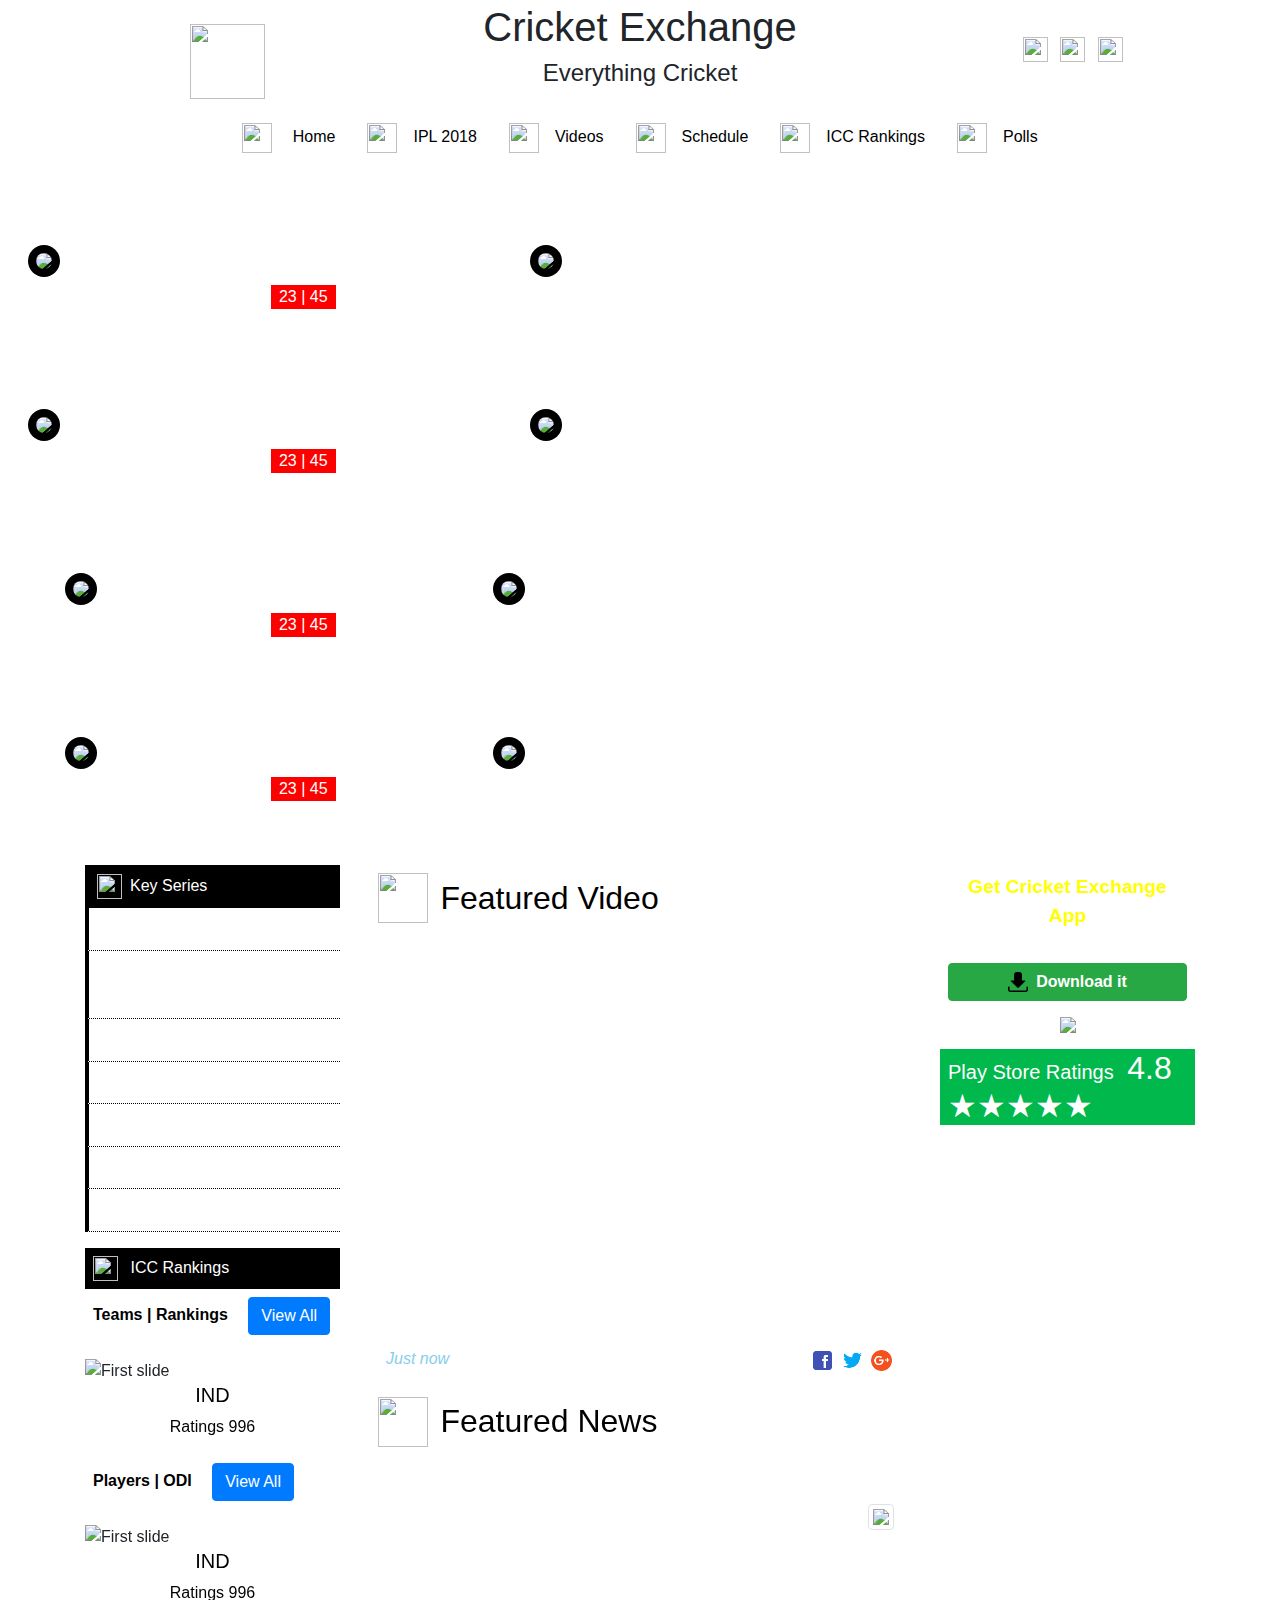
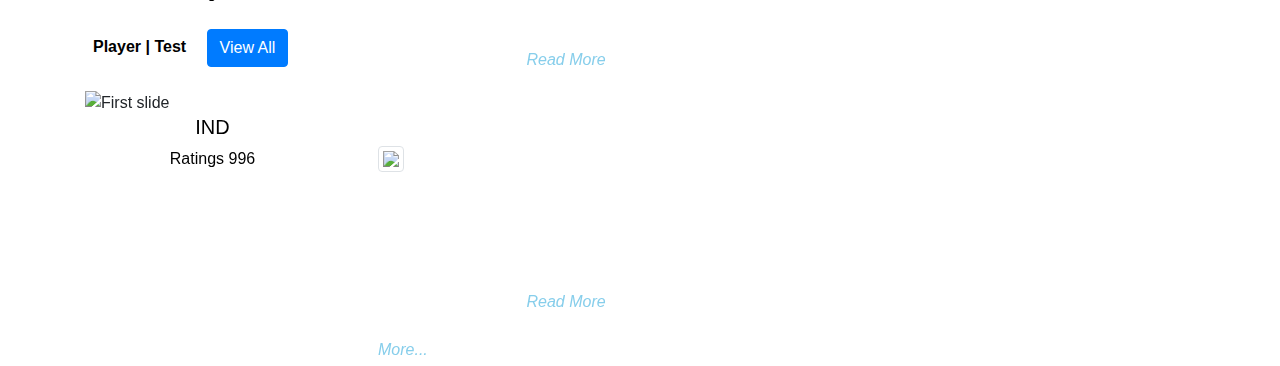
==== index.html @ 1609a1a5 "color change" ====
<!doctype html>
<html lang="en">
  <head>
    <!-- Required meta tags -->
    <meta charset="utf-8">
    <meta name="viewport" content="width=device-width, initial-scale=1, shrink-to-fit=no">

    <!-- Bootstrap CSS -->
    <link rel="stylesheet" href="https://maxcdn.bootstrapcdn.com/bootstrap/4.0.0/css/bootstrap.min.css" integrity="sha384-Gn5384xqQ1aoWXA+058RXPxPg6fy4IWvTNh0E263XmFcJlSAwiGgFAW/dAiS6JXm" crossorigin="anonymous">
        <link rel="stylesheet" type="text/css" href="slick_files/slick.css"/>
        <link rel="stylesheet" type="text/css" href="slick_files/slick-theme.css"/>
    <link rel="stylesheet" type="text/css" href="css/main.css">
    <title>Cricket Exchange-Everything Cricket</title>
            <style>
            .slick-prev:before, .slick-next:before { 
              color:  black;
              overflow: hidden;
              z-index: 100;
             }
             .slick-prev:after, .slick-next:before {
              overflow: hidden;
             }
        </style>
   <link rel="icon" type="image/png" href="images/mainlogo.png">
  </head>
  <body>
    <div class="no-gutters">
      <div class="row align-items-center justify-content-between">
        <div class="col-md text-center">
         <img src="images/mainlogo.png" width="75" height="75" class="mt-4 ml-5">
        </div> 
        <div class="col-md text-center">
        <h1>Cricket Exchange</h1>
        <h4>Everything Cricket</h4>
      </div>
      <div class="col-md text-center d-none d-lg-block">
        <img src="images/insta.png" width="25" height="25" class="mr-2">
        <img src="images/mail.png" width="25" height="25" class="mr-2">
        <img src="images/fb.png" width="25" height="25" class="mr-2">
      </div>
    </div>
      <!-- Navigation Div -->
      <div class="mt-3">
        <ul class="nav justify-content-center">
          <li class="nav-item"><a href="#" class="nav-link"><img src="images/home.png" width="30" height="30" class="mr-3"> Home</a></li>
          <li class="nav-item"><a href="#" class="nav-link"><img src="images/ipl.png" width="30" height="30" class="mr-3">IPL 2018</a></li>
          <li class="nav-item"><a href="#" class="nav-link"><img src="images/videos.png" width="30" height="30" class="mr-3">Videos</a></li>
          <li class="nav-item"><a href="#" class="nav-link"><img src="images/schedule.png" width="30" height="30" class="mr-3">Schedule</a></li>
          <li class="nav-item"><a href="#" class="nav-link"><img src="images/icc.png" width="30" height="30" class="mr-3">ICC Rankings</a></li>
          <li class="nav-item"><a href="#" class="nav-link"><img src="images/polls.png" width="30" height="30" class="mr-3">Polls</a></li>
        </ul>
    </div>
    <div class="article">
    <!-- Score Card Carousell -->
          <div class="no-gutters">
          <section class="slider-eg mt-3">
          
            <div class="pillBox slider-item mt-3">
                  <p class="matchVenue text-center p-1 mt-1">at Firoz Shah Kotla, Delhi</p>
                  <div>
                    <div class="d-flex justify-content-between align-items-center">
                    <div class="team1 d-flex align-items-center justify-content-between flex-row">
                        <figure>
                          <img src="images/home.png" class="team1flag p-2 ml-2 mr-2 rounded-circle">
                        </figure>
                        <div class="team1info">
                          <p class="team1name">IND</p>
                          <p class="team1score"><b>270/7*</b></p>
                          <p class="team1over">48 Overs</p>
                        </div>
                      </div>
                      <div>
                          <p class="live">LIVE</p>
                        <p class="versus">vs</p>
                        <p class="teamBetting">IND</p>
                        <p class="odds p-2 mt-0">
                          <span class="bettingFavor">23 | </span>
                          <span class="bettingAgainst">45 </span>
                        </p>
                      </div>
                        <div class="team2 d-flex flex-row-reverse justify-content-center align-items-center">
                            <img src="images/icc.png" class="team2flag p-2 ml-1 mb-3 mr-2 rounded-circle">
                          
                          <div class="team2info">
                            <p class="team2name">ENG</p>
                              <p class="team2score"><b>256/9</b></p>
                              <p class="team2over">50 Overs</p>
                          </div>
                        </div>
                      </div>
                  </div>
            </div>
            </article>
          
            <div class="pillBox slider-item mt-3">
                  <p class="matchVenue text-center p-1 mt-1">at Firoz Shah Kotla, Delhi</p>
                  <div>
                    <div class="d-flex justify-content-between align-items-center">
                    <div class="team1 d-flex align-items-center justify-content-between flex-row">
                        <figure>
                          <img src="images/home.png" class="team1flag p-2 ml-2 mr-2 rounded-circle">
                        </figure>
                        <div class="team1info">
                          <p class="team1name">China</p>
                          <p class="team1score"><b>270/7*</b></p>
                          <p class="team1over">48 Overs</p>
                        </div>
                      </div>
                      <div>
                          <p class="live">LIVE</p>
                        <p class="versus">vs</p>
                        <p class="teamBetting">IND</p>
                        <p class="odds p-2 ">
                          <span class="bettingFavor">23 | </span>
                          <span class="bettingAgainst">45 </span>
                        </p>
                      </div>
                        <div class="team2 d-flex flex-row-reverse justify-content-center align-items-center">
                            <img src="images/icc.png" class="team2flag p-2 ml-1 mb-3 mr-2 rounded-circle">
                          
                          <div class="team2info">
                            <p class="team2name">ENG</p>
                              <p class="team2score"><b>256/9</b></p>
                              <p class="team2over">50 Overs</p>
                          </div>
                        </div>
                      </div>
                  </div>
            </div>
          
          
            <div class="pillBox slider-item mt-3">
                  <p class="matchVenue text-center p-1 mt-1">at Firoz Shah Kotla, Delhi</p>
                  <div>
                    <div class="d-flex justify-content-around align-items-center">
                    <div class="team1 d-flex align-items-center justify-content-between flex-row">
                        <figure>
                          <img src="images/home.png" class="team1flag p-2 ml-2 mr-2 rounded-circle">
                        </figure>
                        <div class="team1info">
                          <p class="team1name">africa</p>
                          <p class="team1score"><b>270/7*</b></p>
                          <p class="team1over">48 Overs</p>
                        </div>
                      </div>
                      <div>
                          <p class="live">LIVE</p>
                        <p class="versus">vs</p>
                        <p class="teamBetting">IND</p>
                        <p class="odds p-2 mt-0">
                          <span class="bettingFavor">23 | </span>
                          <span class="bettingAgainst">45 </span>
                        </p>
                      </div>
                        <div class="team2 d-flex flex-row-reverse justify-content-center align-items-center">
                            <img src="images/icc.png" class="team2flag p-2 ml-1 mb-3 mr-2 rounded-circle">
                          
                          <div class="team2info">
                            <p class="team2name text-right">ENG</p>
                              <p class="team2score"><b>256/9</b></p>
                              <p class="team2over text-right">50 Overs</p>
                          </div>
                        </div>
                      </div>
                  </div>
            </div>
        
        
            <div class="pillBox slider-item mt-3">
                  <p class="matchVenue text-center p-1 mt-1">at Firoz Shah Kotla, Delhi</p>
                  <div>
                    <div class="d-flex justify-content-around align-items-center">
                    <div class="team1 d-flex align-items-center justify-content-between flex-row">
                        <figure>
                          <img src="images/home.png" class="team1flag p-2 ml-2 mr-2 rounded-circle">
                        </figure>
                        <div class="team1info">
                          <p class="team1name">africa</p>
                          <p class="team1score"><b>270/7*</b></p>
                          <p class="team1over">48 Overs</p>
                        </div>
                      </div>
                      <div>
                          <p class="live">LIVE</p>
                        <p class="versus">vs</p>
                        <p class="teamBetting">IND</p>
                        <p class="odds p-2 mt-0">
                          <span class="bettingFavor">23 | </span>
                          <span class="bettingAgainst">45 </span>
                        </p>
                      </div>
                        <div class="team2 d-flex flex-row-reverse justify-content-center align-items-center">
                            <img src="images/icc.png" class="team2flag p-2 ml-1 mb-3 mr-2 rounded-circle">
                          
                          <div class="team2info">
                            <p class="team2name text-right">ENG</p>
                              <p class="team2score"><b>256/9</b></p>
                              <p class="team2over text-right">50 Overs</p>
                          </div>
                        </div>
                      </div>
                  </div>
            </div>
        </section>
      </div><!--Container fluid end -->

      <div class="container mt-5">
        <div class="row">
            <div class="col-md-3">
              <div class="sideNav">
              <ul class="keySeries">
                <li class="keySeriesHeading"><img src="images/key.png" width="25" height="25" class="mr-2">Key Series</li>
                <li>IPL 2018</li>
                <li>England, Australia, New Zealand Tri series</li>
                <li>Sri Lanka's tour of Bangladesh</li>
                <li>India's tour of south Africa</li>
                <li>ICC Women's World Cup</li>
                <li>ICC champion's trophy</li>
                <li>PSL 2018</li>
              </ul>
              <ul class="iccRankings mt-3">
                <li class="iccRankingsHeading p-2">
                <img src="images/key.png" width="25" height="25" class="mr-2">
                ICC Rankings</li>
              <p class="iccRankingsTeam font-weight-bold  p-2">Teams | Rankings <button type="button" class="btn btn-primary ml-3" >View All</button></p>
                  
                </ul>
              <div id="teamRankings" class="carousel slide" data-ride="carousel">
                  <div class="carousel-inner">
                    <div class="carousel-item active">
                     
                      <img class="d-block w-100" src="images/mainlogo.png" alt="First slide">
                      
                      <div class="rankingInfo  text-center">
                      <h5> IND </h5>
                      <p>Ratings 996</p>
                      </div>
                      </div>
                  <div class="carousel-item">
                    
                      <img class="d-block w-100" src="images/mainlogo.png" alt="Second slide">
                      
                      <div class="rankingInfo text-center">
                      <h5> IND </h5>
                      <p>Ratings 996</p>
                      </div>
                  </div>
                  <div class="carousel-item">
                   
                      <img class="d-block w-100" src="images/mainlogo.png" alt="Third slide">
                     
                      <div class="rankingInfo text-center">
                      <h5> IND </h5>
                      <p>Ratings 996</p>
                      </div>
                 </div>
              </div>
        <a class="carousel-control-prev" href="#teamRankings" role="button" data-slide="prev">
    <span class="carousel-control-prev-icon" aria-hidden="true"></span>
    <span class="sr-only">Previous</span>
  </a>
  <a class="carousel-control-next" href="#teamRankings" role="button" data-slide="next">
    <span class="carousel-control-next-icon" aria-hidden="true"></span>
    <span class="sr-only">Next</span>
  </a>
</div>
              
              <p class="iccRankingsTeam font-weight-bold  p-2">Players | ODI <button type="button" class="btn btn-primary ml-3" >View All</button></p>
                  
                </ul>
              <div id="playerRankings" class="carousel slide" data-ride="carousel">
                  <div class="carousel-inner">
                    <div class="carousel-item active">
                      
                      <img class="d-block w-100" src="images/mainlogo.png" alt="First slide">
                      
                      <div class="rankingInfo  text-center">
                      <h5> IND </h5>
                      <p>Ratings 996</p>
                      </div>
                      </div>
                  <div class="carousel-item">
                   
                      <img class="d-block w-100" src="images/mainlogo.png" alt="Second slide">
                    
                      <div class="rankingInfo text-center">
                      <h5> IND </h5>
                      <p>Ratings 996</p>
                      </div>
                  </div>
                  <div class="carousel-item">
                  
                      <img class="d-block w-100" src="images/mainlogo.png" alt="Third slide">
                     
                      <div class="rankingInfo text-center">
                      <h5> IND </h5>
                      <p>Ratings 996</p>
                      </div>
                 </div>
              </div>
        <a class="carousel-control-prev" href="#playerRankings" role="button" data-slide="prev">
    <span class="carousel-control-prev-icon" aria-hidden="true"></span>
    <span class="sr-only">Previous</span>
  </a>
  <a class="carousel-control-next" href="#playerRankings" role="button" data-slide="next">
    <span class="carousel-control-next-icon" aria-hidden="true"></span>
    <span class="sr-only">Next</span>
  </a>
</div>

              <p class="iccRankingsTeam font-weight-bold  p-2">Player | Test <button type="button" class="btn btn-primary ml-3" >View All</button></p>
              <div id="testPlayerRankings" class="carousel slide" data-ride="carousel">
                  <div class="carousel-inner">
                    <div class="carousel-item active">
                     
                      <img class="d-block w-100" src="images/mainlogo.png" alt="First slide">
                      
                      <div class="rankingInfo  text-center">
                      <h5> IND </h5>
                      <p>Ratings 996</p>
                      </div>
                      </div>
                  <div class="carousel-item">
                    
                      <img class="d-block w-100" src="images/facebook.png" alt="Second slide">
                     
                      <div class="rankingInfo text-center">
                      <h5> IND </h5>
                      <p>Ratings 996</p>
                      </div>
                  </div>
                  <div class="carousel-item">
                    
                      <img class="d-block w-100" src="images/mainlogo.png" alt="Third slide">
                   
                      <div class="rankingInfo text-center">
                      <h5> IND </h5>
                      <p>Ratings 996</p>
                      </div>
                 </div>
              </div>
        <a class="carousel-control-prev" href="#testPlayerRankings" role="button" data-slide="prev">
    <span class="carousel-control-prev-icon" aria-hidden="true"></span>
    <span class="sr-only">Previous</span>
  </a>
  <a class="carousel-control-next" href="#testPlayerRankings" role="button" data-slide="next">
    <span class="carousel-control-next-icon" aria-hidden="true"></span>
    <span class="sr-only">Next</span>
  </a>
</div>
</div>
            </div><!-- First Column End -->
            <div class="col-md-6 mainSection">
                <div class="featuredVideo">
                  <div class="featuredVideoHeading p-2">
              <img src="images/videos.png" width="50" height="50" />
              <h2 class="align-middle ml-2">Featured Video</h2>
            </div>
            <div class="featuredVideoArticle p-3">
              <h3>Dhoni Last Over Knocking Innings</h3>
              <p>this is one line will describe the description</p>
              <div class="videoWrapper">
              <iframe width="560" height="315" src="https://www.youtube.com/embed/ccNQL-ObZso" frameborder="0" allow="autoplay; encrypted-media" allowfullscreen></iframe>
            </div>
            <div class="featuredVideoFooter mt-2 clearfix">
              
                <i class="blue">Just now</i>
                
                <span class="float-right">
                  <i>SHARE</i>
                  <img src="images/facebook.png" width="25" height="25">
                  <img src="images/twitter.png" width="25" height="25">
                  <img src="images/googleplus.png" width="25" height="25">
                </span>
            </div>
            </div>
              <div> <!-- News Heading Begin -->
                 <div class="featuredVideoHeading p-2">
                  <img src="images/videos.png" width="50" height="50" />
                  <h2 class="align-middle ml-2">Featured News</h2>
                </div>
                <div class="clearfix p-2">
                  <h3>This is the most important news</h3>
                  <img src="images/mainlogo.png" class="float-right img-fluid img-thumbnail mr-2">
                  <p class="gray">Lorem ipsum dolor sit amet, consectetur adipisicing elit, sed do eiusmod
                  tempor incididunt ut labore et dolore magna aliqua. Ut enim ad minim veniam,
                  quis nostrud exercitation ullamco laboris nisi ut aliquip ex ea commodo
                  consequat. Duis aute irure dolor in reprehenderit in voluptate velit esse
                  cillum dolore eu fugiat nulla pariatur. Excepteur sint occaecat cupidatat non
                  proident, sunt in culpa qui officia deserunt mollit anim id est laborum. <i class="blue">Read More</i></p>
                </div>
                <div class="clearfix p-2">
                  <h3>This is just important news</h3>
                  <img src="images/mainlogo.png" class="float-left img-fluid img-thumbnail mr-2">
                  <p class="gray">Lorem ipsum dolor sit amet, consectetur adipisicing elit, sed do eiusmod
                  tempor incididunt ut labore et dolore magna aliqua. Ut enim ad minim veniam,
                  quis nostrud exercitation ullamco laboris nisi ut aliquip ex ea commodo
                  consequat. Duis aute irure dolor in reprehenderit in voluptate velit esse
                  cillum dolore eu fugiat nulla pariatur. Excepteur sint occaecat cupidatat non
                  proident, sunt in culpa qui officia deserunt mollit anim id est laborum. <i class="blue">Read More</i></p>
                </div>
                <i class="blue p-2">More...</i>
              </div> <!-- News Heading End -->
          </div>
            </div><!-- Middle Column end -->
            <div class="col-md-3">
              <div class="downloadBanner">
              <p class="text-center pt-2 pb-3 pl-3 pr-3">Get Cricket Exchange App</p>
              <div class="pl-2 pr-2">
              <button type="button" class="btn btn-success font-weight-bold"><img src="images/download.png" class="mr-2" width="20" height="20">Download it</button>
              </div>
              <div class="text-center"> 
              <img src="images/mobile.png" class="img-fluid pt-3 pb-3 pl-2 pr-2  downloadBannerImage">
              </div>
              <div class="downloadBannerFooter">
              <h5 class="text-left pl-2">Play Store Ratings <span class="bigText pl-2">4.8 &#9733;&#9733;&#9733;&#9733;&#9733;</h5>
              <!-- <div class="text-right">
              <p class="downloadBannerRating text-center pb-1 pl-1 pr-1"> 4.8 <br> &#9733;&#9733;&#9733;&#9733;&#9733; </p>
            </div> -->
             </div>
              </div>
            </div>
        </div> <!-- row Div -->




      </div><!-- Container Div -->
    </div><!-- Article Div -->
    <!-- Optional JavaScript -->
 
    <!-- jQuery first, then Popper.js, then Bootstrap JS -->
    <script src="https://code.jquery.com/jquery-3.2.1.slim.min.js" integrity="sha384-KJ3o2DKtIkvYIK3UENzmM7KCkRr/rE9/Qpg6aAZGJwFDMVNA/GpGFF93hXpG5KkN" crossorigin="anonymous"></script>
    <script src="https://cdnjs.cloudflare.com/ajax/libs/popper.js/1.12.9/umd/popper.min.js" integrity="sha384-ApNbgh9B+Y1QKtv3Rn7W3mgPxhU9K/ScQsAP7hUibX39j7fakFPskvXusvfa0b4Q" crossorigin="anonymous"></script>
    <script src="https://maxcdn.bootstrapcdn.com/bootstrap/4.0.0/js/bootstrap.min.js" integrity="sha384-JZR6Spejh4U02d8jOt6vLEHfe/JQGiRRSQQxSfFWpi1MquVdAyjUar5+76PVCmYl" crossorigin="anonymous"></script>
    <script type="text/javascript" src="slick_files/slick.min.js"></script>
    <script>
          $(document).ready(function(){
            $('.slider-eg').slick({
              infinite: true,
              slidesToShow: 3,
              slidesToScroll: 1,
              accessiblity:true,
              adaptiveHeight:true,
              cssEase: 'ease',
              dots:true,
              swipeToSlide:true,
              centerMode: true,
              variableWidth: true,
              mobileFirst:true
              
    
            });
          });
    </script>
  </body>
</html>
---- css/main.css ----
html {
  font-size: 1rem;
}

@include media-breakpoint-up(sm) {
  html {
    font-size: 1.2rem;
  }
}

@include media-breakpoint-up(md) {
  html {
    font-size: 1.4rem;
  }
}

@include media-breakpoint-up(lg) {
  html {
    font-size: 1.6rem;
  }
}
body {
overflow-x: hidden;
}
.article {
	background-image: url(../images/bg.png);
	background-repeat: repeat;
	background-size: cover;
	max-width: 100%;
	

}

.slider-item {
	width: 550px;
	margin-left: 20px;
	margin-right: 20px;
	overflow-x: hidden;
}

.pillBox {
	background-color: rgba(255, 254, 255, 0.32);
	border-radius: 1800px;
	line-height: 0.5;
	color: white;
}
.odds {
	background-color: red;
}
.slick-next {
	right: 45px;
}
.slick-prev {
	left: 20px;
	z-index: 100;
}
.slider-eg .slick-next:before {
	font-size: 60px;
}
.slider-eg .slick-prev:before {
	font-size: 60px;
}
.team1flag, .team2flag {
	background-color: black;
	border-radius: 50%;
}
.team1score,.team2score {
	font-size: 2rem;
}
.nav-item a {
	color: black;
}
.nav-link:hover {
	color: red;
}
.videoWrapper {
	position: relative;
	padding-bottom: 56.25%; /* 16:9 */
	padding-top: 25px;
	height: 0;
}
.videoWrapper iframe {
	position: absolute;
	top: 0;
	left: 0;
	width: 100%;
	height: 100%;
}

/*Key Series Styling*/
.keySeries {
	background-color: rgba(255, 254, 255, 0.32);
	color: white;
	list-style-type: none;
	padding-left: 0;
}
.keySeriesHeading {
	background-color: black;
	color: white;

}
.keySeries li {
	border-left: 4px solid black;
	border-bottom: 1px dotted black;
	line-height: 1.6;
	padding: 0.5rem 0 0.5rem 0.5rem;
}

.featuredVideo {
	background-color: rgba(255, 254, 255, 0.32);
	color: white;
}
.featuredVideo h2{
	display: inline;
}
.featuredVideoHeading {
	background-color: white;
	color: black;
}
.downloadBanner {
background-color: rgba(255, 254, 255, 0.32);
	color: white;
}

.downloadBanner>p {
	color: yellow;
	font-size: 1.2rem;
	font-weight: bold;
}
.blue {
	color: skyblue;
}
.downloadBanner button {
	width: 100%;
}
.downloadBannerFooter {
	background-color: #00b84c;
	color: white;
}
.bigText {
	font-size: 2.0rem;
}
.downloadBannerRating {
	background-color: green;
	border-radius: 50%;
	color: white;
	width: 30%;
	display: inline-block;
	margin-top: -1000px;
}
.featuredVideoCarousell .videoWrapper {
	position: relative;
	padding-bottom: 75%;
	padding-top: 25px;
	height: 0;
}

.featuredVideoCarousell .videoWrapper iframe {
	position: absolute;
	top: 0;
	left: 0;
	width: 533.33px;
	height: 400px;
}
.iccRankings {
	padding-left: 0;
}
.iccRankings li {
	list-style-type: none;
}
.iccRankingsTeam {
	background-color: white;
	color: black;
}
.iccRankingsHeading {
	background-color: black;
	color: white;
}
.rankingInfo {
	background-color: white;
	color: black;
}
.stcky-top {
	background-color: white;
}

@media (max-width: 991.98px) { 
	.nav  {
		flex-direction: column;
		font-size: 1.1rem;
	}
	.nav img {
		margin-right: 1.5rem;
	}

	.slider-item {
	width: 380px;
	margin-left: 5px;
	margin-right: 5px;
}
	.pillbox {
		line-height: 0.4;
	}
	.slider-eg .slick-next:before {
	display: none;
}
.slider-eg .slick-prev:before {
	display: none;
}
.team1score,.team2score {
	font-size: 1.2rem;
}
.team1flag, .team2flag {
	width: 35px;
	height: 35px;
	 }

.downloadBanner {
	margin-top: 10px;
}
.downloadBannerImage {
	max-width: 60%;
	height: auto;
}
.carousel-item .d-block {
	height: auto;
	width: 50%;
}
.btn-success {
	background-color: #00cc55;
}
.sideNav {
	order: 3;
}
.mainSection {
	order: 4;
}
.downloadBanner {
	order: 1;
}
}
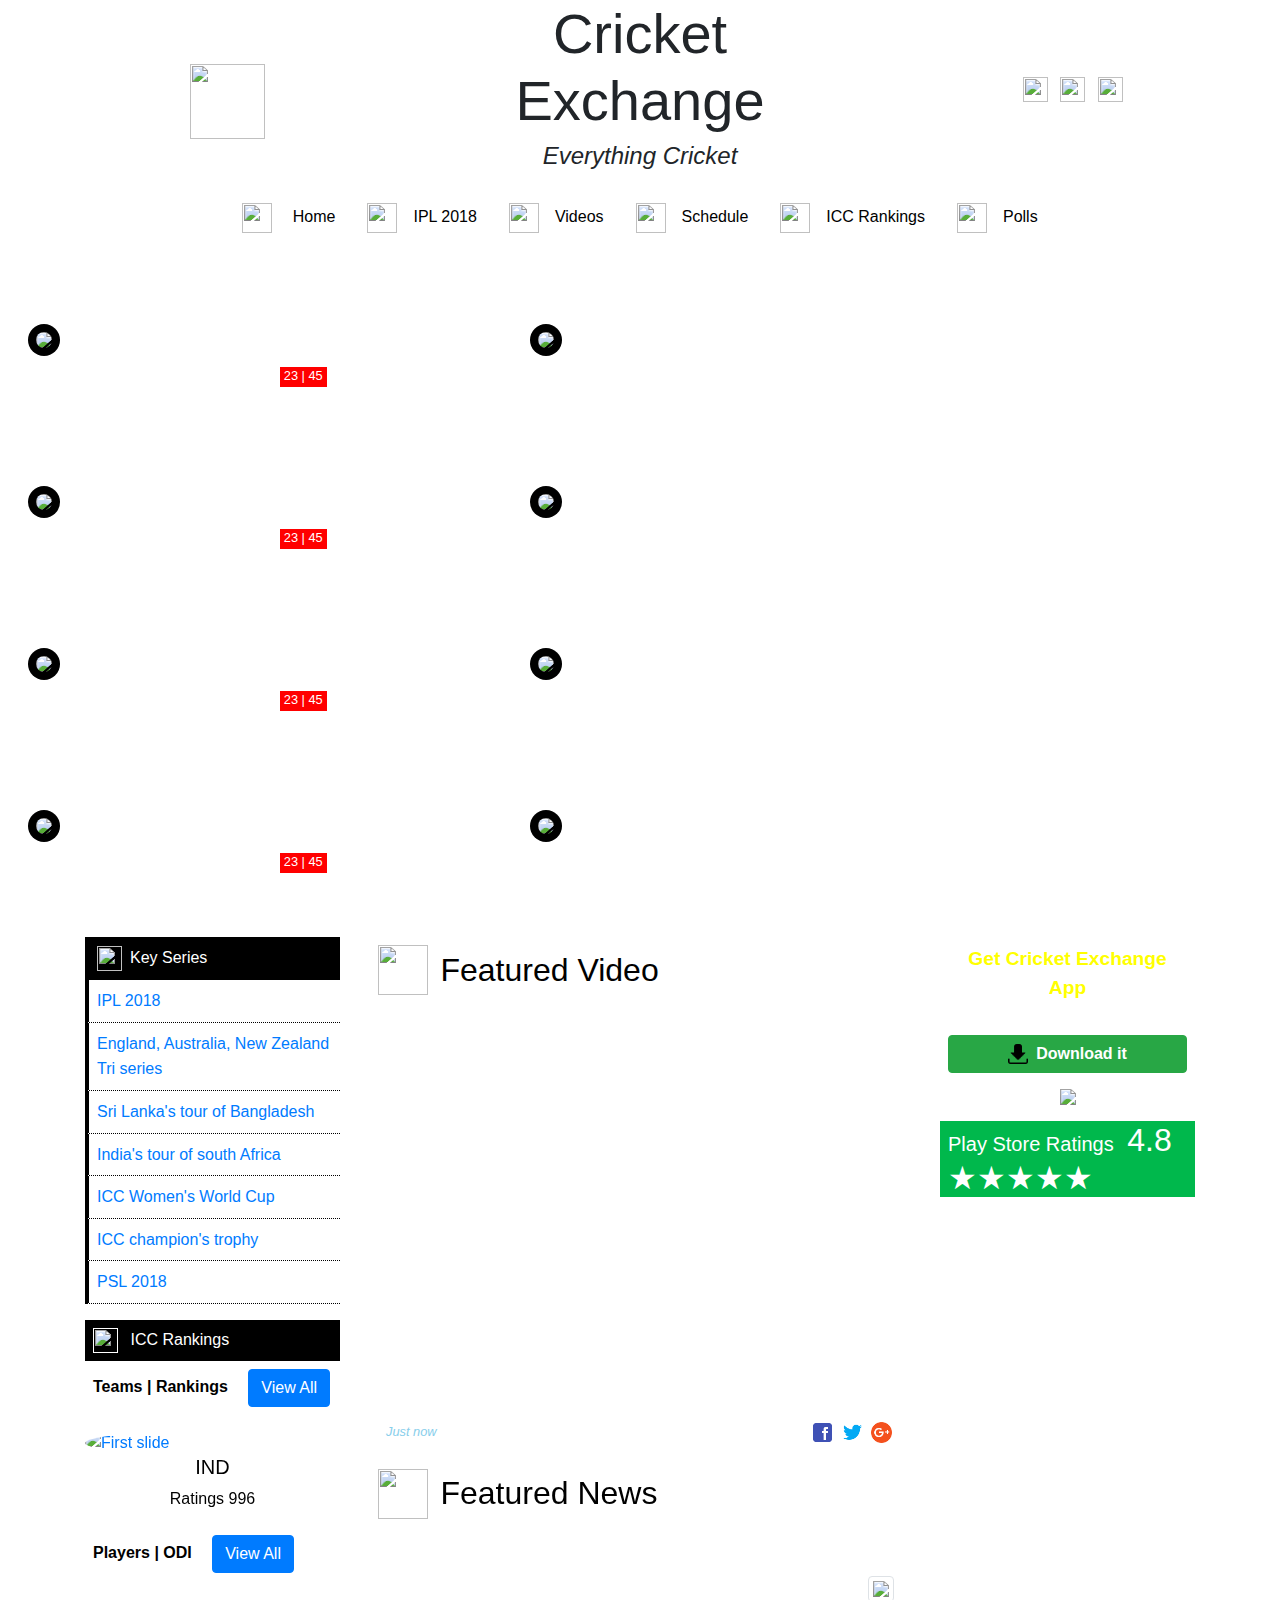
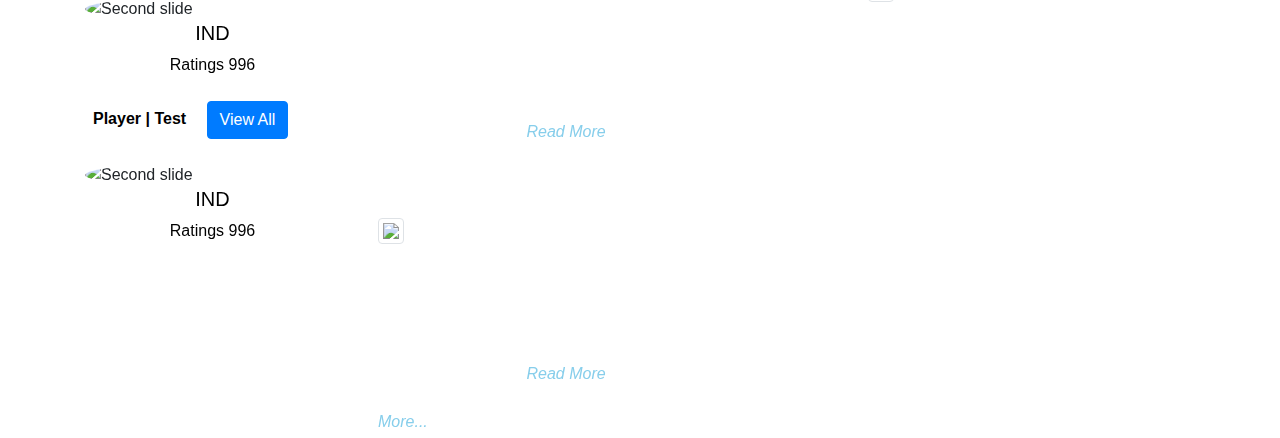
==== commit 2f8c734e: "Add files via upload" ====
--- a/index.html
+++ b/index.html
@@ -1,457 +1,456 @@
-<!doctype html>
-<html lang="en">
-  <head>
-    <!-- Required meta tags -->
-    <meta charset="utf-8">
-    <meta name="viewport" content="width=device-width, initial-scale=1, shrink-to-fit=no">
-
-    <!-- Bootstrap CSS -->
-    <link rel="stylesheet" href="https://maxcdn.bootstrapcdn.com/bootstrap/4.0.0/css/bootstrap.min.css" integrity="sha384-Gn5384xqQ1aoWXA+058RXPxPg6fy4IWvTNh0E263XmFcJlSAwiGgFAW/dAiS6JXm" crossorigin="anonymous">
-        <link rel="stylesheet" type="text/css" href="slick_files/slick.css"/>
-        <link rel="stylesheet" type="text/css" href="slick_files/slick-theme.css"/>
-    <link rel="stylesheet" type="text/css" href="css/main.css">
-    <title>Cricket Exchange-Everything Cricket</title>
-            <style>
-            .slick-prev:before, .slick-next:before { 
-              color:  black;
-              overflow: hidden;
-              z-index: 100;
-             }
-             .slick-prev:after, .slick-next:before {
-              overflow: hidden;
-             }
-        </style>
-   <link rel="icon" type="image/png" href="images/mainlogo.png">
-  </head>
-  <body>
-    <div class="no-gutters">
-      <div class="row align-items-center justify-content-between">
-        <div class="col-md text-center">
-         <img src="images/mainlogo.png" width="75" height="75" class="mt-4 ml-5">
-        </div> 
-        <div class="col-md text-center">
-        <h1>Cricket Exchange</h1>
-        <h4>Everything Cricket</h4>
-      </div>
-      <div class="col-md text-center d-none d-lg-block">
-        <img src="images/insta.png" width="25" height="25" class="mr-2">
-        <img src="images/mail.png" width="25" height="25" class="mr-2">
-        <img src="images/fb.png" width="25" height="25" class="mr-2">
-      </div>
-    </div>
-      <!-- Navigation Div -->
-      <div class="mt-3">
-        <ul class="nav justify-content-center">
-          <li class="nav-item"><a href="#" class="nav-link"><img src="images/home.png" width="30" height="30" class="mr-3"> Home</a></li>
-          <li class="nav-item"><a href="#" class="nav-link"><img src="images/ipl.png" width="30" height="30" class="mr-3">IPL 2018</a></li>
-          <li class="nav-item"><a href="#" class="nav-link"><img src="images/videos.png" width="30" height="30" class="mr-3">Videos</a></li>
-          <li class="nav-item"><a href="#" class="nav-link"><img src="images/schedule.png" width="30" height="30" class="mr-3">Schedule</a></li>
-          <li class="nav-item"><a href="#" class="nav-link"><img src="images/icc.png" width="30" height="30" class="mr-3">ICC Rankings</a></li>
-          <li class="nav-item"><a href="#" class="nav-link"><img src="images/polls.png" width="30" height="30" class="mr-3">Polls</a></li>
-        </ul>
-    </div>
-    <div class="article">
-    <!-- Score Card Carousell -->
-          <div class="no-gutters">
-          <section class="slider-eg mt-3">
-          
-            <div class="pillBox slider-item mt-3">
-                  <p class="matchVenue text-center p-1 mt-1">at Firoz Shah Kotla, Delhi</p>
-                  <div>
-                    <div class="d-flex justify-content-between align-items-center">
-                    <div class="team1 d-flex align-items-center justify-content-between flex-row">
-                        <figure>
-                          <img src="images/home.png" class="team1flag p-2 ml-2 mr-2 rounded-circle">
-                        </figure>
-                        <div class="team1info">
-                          <p class="team1name">IND</p>
-                          <p class="team1score"><b>270/7*</b></p>
-                          <p class="team1over">48 Overs</p>
-                        </div>
-                      </div>
-                      <div>
-                          <p class="live">LIVE</p>
-                        <p class="versus">vs</p>
-                        <p class="teamBetting">IND</p>
-                        <p class="odds p-2 mt-0">
-                          <span class="bettingFavor">23 | </span>
-                          <span class="bettingAgainst">45 </span>
-                        </p>
-                      </div>
-                        <div class="team2 d-flex flex-row-reverse justify-content-center align-items-center">
-                            <img src="images/icc.png" class="team2flag p-2 ml-1 mb-3 mr-2 rounded-circle">
-                          
-                          <div class="team2info">
-                            <p class="team2name">ENG</p>
-                              <p class="team2score"><b>256/9</b></p>
-                              <p class="team2over">50 Overs</p>
-                          </div>
-                        </div>
-                      </div>
-                  </div>
-            </div>
-            </article>
-          
-            <div class="pillBox slider-item mt-3">
-                  <p class="matchVenue text-center p-1 mt-1">at Firoz Shah Kotla, Delhi</p>
-                  <div>
-                    <div class="d-flex justify-content-between align-items-center">
-                    <div class="team1 d-flex align-items-center justify-content-between flex-row">
-                        <figure>
-                          <img src="images/home.png" class="team1flag p-2 ml-2 mr-2 rounded-circle">
-                        </figure>
-                        <div class="team1info">
-                          <p class="team1name">China</p>
-                          <p class="team1score"><b>270/7*</b></p>
-                          <p class="team1over">48 Overs</p>
-                        </div>
-                      </div>
-                      <div>
-                          <p class="live">LIVE</p>
-                        <p class="versus">vs</p>
-                        <p class="teamBetting">IND</p>
-                        <p class="odds p-2 ">
-                          <span class="bettingFavor">23 | </span>
-                          <span class="bettingAgainst">45 </span>
-                        </p>
-                      </div>
-                        <div class="team2 d-flex flex-row-reverse justify-content-center align-items-center">
-                            <img src="images/icc.png" class="team2flag p-2 ml-1 mb-3 mr-2 rounded-circle">
-                          
-                          <div class="team2info">
-                            <p class="team2name">ENG</p>
-                              <p class="team2score"><b>256/9</b></p>
-                              <p class="team2over">50 Overs</p>
-                          </div>
-                        </div>
-                      </div>
-                  </div>
-            </div>
-          
-          
-            <div class="pillBox slider-item mt-3">
-                  <p class="matchVenue text-center p-1 mt-1">at Firoz Shah Kotla, Delhi</p>
-                  <div>
-                    <div class="d-flex justify-content-around align-items-center">
-                    <div class="team1 d-flex align-items-center justify-content-between flex-row">
-                        <figure>
-                          <img src="images/home.png" class="team1flag p-2 ml-2 mr-2 rounded-circle">
-                        </figure>
-                        <div class="team1info">
-                          <p class="team1name">africa</p>
-                          <p class="team1score"><b>270/7*</b></p>
-                          <p class="team1over">48 Overs</p>
-                        </div>
-                      </div>
-                      <div>
-                          <p class="live">LIVE</p>
-                        <p class="versus">vs</p>
-                        <p class="teamBetting">IND</p>
-                        <p class="odds p-2 mt-0">
-                          <span class="bettingFavor">23 | </span>
-                          <span class="bettingAgainst">45 </span>
-                        </p>
-                      </div>
-                        <div class="team2 d-flex flex-row-reverse justify-content-center align-items-center">
-                            <img src="images/icc.png" class="team2flag p-2 ml-1 mb-3 mr-2 rounded-circle">
-                          
-                          <div class="team2info">
-                            <p class="team2name text-right">ENG</p>
-                              <p class="team2score"><b>256/9</b></p>
-                              <p class="team2over text-right">50 Overs</p>
-                          </div>
-                        </div>
-                      </div>
-                  </div>
-            </div>
-        
-        
-            <div class="pillBox slider-item mt-3">
-                  <p class="matchVenue text-center p-1 mt-1">at Firoz Shah Kotla, Delhi</p>
-                  <div>
-                    <div class="d-flex justify-content-around align-items-center">
-                    <div class="team1 d-flex align-items-center justify-content-between flex-row">
-                        <figure>
-                          <img src="images/home.png" class="team1flag p-2 ml-2 mr-2 rounded-circle">
-                        </figure>
-                        <div class="team1info">
-                          <p class="team1name">africa</p>
-                          <p class="team1score"><b>270/7*</b></p>
-                          <p class="team1over">48 Overs</p>
-                        </div>
-                      </div>
-                      <div>
-                          <p class="live">LIVE</p>
-                        <p class="versus">vs</p>
-                        <p class="teamBetting">IND</p>
-                        <p class="odds p-2 mt-0">
-                          <span class="bettingFavor">23 | </span>
-                          <span class="bettingAgainst">45 </span>
-                        </p>
-                      </div>
-                        <div class="team2 d-flex flex-row-reverse justify-content-center align-items-center">
-                            <img src="images/icc.png" class="team2flag p-2 ml-1 mb-3 mr-2 rounded-circle">
-                          
-                          <div class="team2info">
-                            <p class="team2name text-right">ENG</p>
-                              <p class="team2score"><b>256/9</b></p>
-                              <p class="team2over text-right">50 Overs</p>
-                          </div>
-                        </div>
-                      </div>
-                  </div>
-            </div>
-        </section>
-      </div><!--Container fluid end -->
-
-      <div class="container mt-5">
-        <div class="row">
-            <div class="col-md-3">
-              <div class="sideNav">
-              <ul class="keySeries">
-                <li class="keySeriesHeading"><img src="images/key.png" width="25" height="25" class="mr-2">Key Series</li>
-                <li>IPL 2018</li>
-                <li>England, Australia, New Zealand Tri series</li>
-                <li>Sri Lanka's tour of Bangladesh</li>
-                <li>India's tour of south Africa</li>
-                <li>ICC Women's World Cup</li>
-                <li>ICC champion's trophy</li>
-                <li>PSL 2018</li>
-              </ul>
-              <ul class="iccRankings mt-3">
-                <li class="iccRankingsHeading p-2">
-                <img src="images/key.png" width="25" height="25" class="mr-2">
-                ICC Rankings</li>
-              <p class="iccRankingsTeam font-weight-bold  p-2">Teams | Rankings <button type="button" class="btn btn-primary ml-3" >View All</button></p>
-                  
-                </ul>
-              <div id="teamRankings" class="carousel slide" data-ride="carousel">
-                  <div class="carousel-inner">
-                    <div class="carousel-item active">
-                     
-                      <img class="d-block w-100" src="images/mainlogo.png" alt="First slide">
-                      
-                      <div class="rankingInfo  text-center">
-                      <h5> IND </h5>
-                      <p>Ratings 996</p>
-                      </div>
-                      </div>
-                  <div class="carousel-item">
-                    
-                      <img class="d-block w-100" src="images/mainlogo.png" alt="Second slide">
-                      
-                      <div class="rankingInfo text-center">
-                      <h5> IND </h5>
-                      <p>Ratings 996</p>
-                      </div>
-                  </div>
-                  <div class="carousel-item">
-                   
-                      <img class="d-block w-100" src="images/mainlogo.png" alt="Third slide">
-                     
-                      <div class="rankingInfo text-center">
-                      <h5> IND </h5>
-                      <p>Ratings 996</p>
-                      </div>
-                 </div>
-              </div>
-        <a class="carousel-control-prev" href="#teamRankings" role="button" data-slide="prev">
-    <span class="carousel-control-prev-icon" aria-hidden="true"></span>
-    <span class="sr-only">Previous</span>
-  </a>
-  <a class="carousel-control-next" href="#teamRankings" role="button" data-slide="next">
-    <span class="carousel-control-next-icon" aria-hidden="true"></span>
-    <span class="sr-only">Next</span>
-  </a>
-</div>
-              
-              <p class="iccRankingsTeam font-weight-bold  p-2">Players | ODI <button type="button" class="btn btn-primary ml-3" >View All</button></p>
-                  
-                </ul>
-              <div id="playerRankings" class="carousel slide" data-ride="carousel">
-                  <div class="carousel-inner">
-                    <div class="carousel-item active">
-                      
-                      <img class="d-block w-100" src="images/mainlogo.png" alt="First slide">
-                      
-                      <div class="rankingInfo  text-center">
-                      <h5> IND </h5>
-                      <p>Ratings 996</p>
-                      </div>
-                      </div>
-                  <div class="carousel-item">
-                   
-                      <img class="d-block w-100" src="images/mainlogo.png" alt="Second slide">
-                    
-                      <div class="rankingInfo text-center">
-                      <h5> IND </h5>
-                      <p>Ratings 996</p>
-                      </div>
-                  </div>
-                  <div class="carousel-item">
-                  
-                      <img class="d-block w-100" src="images/mainlogo.png" alt="Third slide">
-                     
-                      <div class="rankingInfo text-center">
-                      <h5> IND </h5>
-                      <p>Ratings 996</p>
-                      </div>
-                 </div>
-              </div>
-        <a class="carousel-control-prev" href="#playerRankings" role="button" data-slide="prev">
-    <span class="carousel-control-prev-icon" aria-hidden="true"></span>
-    <span class="sr-only">Previous</span>
-  </a>
-  <a class="carousel-control-next" href="#playerRankings" role="button" data-slide="next">
-    <span class="carousel-control-next-icon" aria-hidden="true"></span>
-    <span class="sr-only">Next</span>
-  </a>
-</div>
-
-              <p class="iccRankingsTeam font-weight-bold  p-2">Player | Test <button type="button" class="btn btn-primary ml-3" >View All</button></p>
-              <div id="testPlayerRankings" class="carousel slide" data-ride="carousel">
-                  <div class="carousel-inner">
-                    <div class="carousel-item active">
-                     
-                      <img class="d-block w-100" src="images/mainlogo.png" alt="First slide">
-                      
-                      <div class="rankingInfo  text-center">
-                      <h5> IND </h5>
-                      <p>Ratings 996</p>
-                      </div>
-                      </div>
-                  <div class="carousel-item">
-                    
-                      <img class="d-block w-100" src="images/facebook.png" alt="Second slide">
-                     
-                      <div class="rankingInfo text-center">
-                      <h5> IND </h5>
-                      <p>Ratings 996</p>
-                      </div>
-                  </div>
-                  <div class="carousel-item">
-                    
-                      <img class="d-block w-100" src="images/mainlogo.png" alt="Third slide">
-                   
-                      <div class="rankingInfo text-center">
-                      <h5> IND </h5>
-                      <p>Ratings 996</p>
-                      </div>
-                 </div>
-              </div>
-        <a class="carousel-control-prev" href="#testPlayerRankings" role="button" data-slide="prev">
-    <span class="carousel-control-prev-icon" aria-hidden="true"></span>
-    <span class="sr-only">Previous</span>
-  </a>
-  <a class="carousel-control-next" href="#testPlayerRankings" role="button" data-slide="next">
-    <span class="carousel-control-next-icon" aria-hidden="true"></span>
-    <span class="sr-only">Next</span>
-  </a>
-</div>
-</div>
-            </div><!-- First Column End -->
-            <div class="col-md-6 mainSection">
-                <div class="featuredVideo">
-                  <div class="featuredVideoHeading p-2">
-              <img src="images/videos.png" width="50" height="50" />
-              <h2 class="align-middle ml-2">Featured Video</h2>
-            </div>
-            <div class="featuredVideoArticle p-3">
-              <h3>Dhoni Last Over Knocking Innings</h3>
-              <p>this is one line will describe the description</p>
-              <div class="videoWrapper">
-              <iframe width="560" height="315" src="https://www.youtube.com/embed/ccNQL-ObZso" frameborder="0" allow="autoplay; encrypted-media" allowfullscreen></iframe>
-            </div>
-            <div class="featuredVideoFooter mt-2 clearfix">
-              
-                <i class="blue">Just now</i>
-                
-                <span class="float-right">
-                  <i>SHARE</i>
-                  <img src="images/facebook.png" width="25" height="25">
-                  <img src="images/twitter.png" width="25" height="25">
-                  <img src="images/googleplus.png" width="25" height="25">
-                </span>
-            </div>
-            </div>
-              <div> <!-- News Heading Begin -->
-                 <div class="featuredVideoHeading p-2">
-                  <img src="images/videos.png" width="50" height="50" />
-                  <h2 class="align-middle ml-2">Featured News</h2>
-                </div>
-                <div class="clearfix p-2">
-                  <h3>This is the most important news</h3>
-                  <img src="images/mainlogo.png" class="float-right img-fluid img-thumbnail mr-2">
-                  <p class="gray">Lorem ipsum dolor sit amet, consectetur adipisicing elit, sed do eiusmod
-                  tempor incididunt ut labore et dolore magna aliqua. Ut enim ad minim veniam,
-                  quis nostrud exercitation ullamco laboris nisi ut aliquip ex ea commodo
-                  consequat. Duis aute irure dolor in reprehenderit in voluptate velit esse
-                  cillum dolore eu fugiat nulla pariatur. Excepteur sint occaecat cupidatat non
-                  proident, sunt in culpa qui officia deserunt mollit anim id est laborum. <i class="blue">Read More</i></p>
-                </div>
-                <div class="clearfix p-2">
-                  <h3>This is just important news</h3>
-                  <img src="images/mainlogo.png" class="float-left img-fluid img-thumbnail mr-2">
-                  <p class="gray">Lorem ipsum dolor sit amet, consectetur adipisicing elit, sed do eiusmod
-                  tempor incididunt ut labore et dolore magna aliqua. Ut enim ad minim veniam,
-                  quis nostrud exercitation ullamco laboris nisi ut aliquip ex ea commodo
-                  consequat. Duis aute irure dolor in reprehenderit in voluptate velit esse
-                  cillum dolore eu fugiat nulla pariatur. Excepteur sint occaecat cupidatat non
-                  proident, sunt in culpa qui officia deserunt mollit anim id est laborum. <i class="blue">Read More</i></p>
-                </div>
-                <i class="blue p-2">More...</i>
-              </div> <!-- News Heading End -->
-          </div>
-            </div><!-- Middle Column end -->
-            <div class="col-md-3">
-              <div class="downloadBanner">
-              <p class="text-center pt-2 pb-3 pl-3 pr-3">Get Cricket Exchange App</p>
-              <div class="pl-2 pr-2">
-              <button type="button" class="btn btn-success font-weight-bold"><img src="images/download.png" class="mr-2" width="20" height="20">Download it</button>
-              </div>
-              <div class="text-center"> 
-              <img src="images/mobile.png" class="img-fluid pt-3 pb-3 pl-2 pr-2  downloadBannerImage">
-              </div>
-              <div class="downloadBannerFooter">
-              <h5 class="text-left pl-2">Play Store Ratings <span class="bigText pl-2">4.8 &#9733;&#9733;&#9733;&#9733;&#9733;</h5>
-              <!-- <div class="text-right">
-              <p class="downloadBannerRating text-center pb-1 pl-1 pr-1"> 4.8 <br> &#9733;&#9733;&#9733;&#9733;&#9733; </p>
-            </div> -->
-             </div>
-              </div>
-            </div>
-        </div> <!-- row Div -->
-
-
-
-
-      </div><!-- Container Div -->
-    </div><!-- Article Div -->
-    <!-- Optional JavaScript -->
- 
-    <!-- jQuery first, then Popper.js, then Bootstrap JS -->
-    <script src="https://code.jquery.com/jquery-3.2.1.slim.min.js" integrity="sha384-KJ3o2DKtIkvYIK3UENzmM7KCkRr/rE9/Qpg6aAZGJwFDMVNA/GpGFF93hXpG5KkN" crossorigin="anonymous"></script>
-    <script src="https://cdnjs.cloudflare.com/ajax/libs/popper.js/1.12.9/umd/popper.min.js" integrity="sha384-ApNbgh9B+Y1QKtv3Rn7W3mgPxhU9K/ScQsAP7hUibX39j7fakFPskvXusvfa0b4Q" crossorigin="anonymous"></script>
-    <script src="https://maxcdn.bootstrapcdn.com/bootstrap/4.0.0/js/bootstrap.min.js" integrity="sha384-JZR6Spejh4U02d8jOt6vLEHfe/JQGiRRSQQxSfFWpi1MquVdAyjUar5+76PVCmYl" crossorigin="anonymous"></script>
-    <script type="text/javascript" src="slick_files/slick.min.js"></script>
-    <script>
-          $(document).ready(function(){
-            $('.slider-eg').slick({
-              infinite: true,
-              slidesToShow: 3,
-              slidesToScroll: 1,
-              accessiblity:true,
-              adaptiveHeight:true,
-              cssEase: 'ease',
-              dots:true,
-              swipeToSlide:true,
-              centerMode: true,
-              variableWidth: true,
-              mobileFirst:true
-              
-    
-            });
-          });
-    </script>
-  </body>
+<!doctype html>
+<html lang="en">
+  <head>
+    <!-- Required meta tags -->
+    <meta charset="utf-8">
+    <meta name="viewport" content="width=device-width, initial-scale=1, shrink-to-fit=no">
+
+    <!-- Bootstrap CSS -->
+    <link rel="stylesheet" href="https://maxcdn.bootstrapcdn.com/bootstrap/4.0.0/css/bootstrap.min.css" integrity="sha384-Gn5384xqQ1aoWXA+058RXPxPg6fy4IWvTNh0E263XmFcJlSAwiGgFAW/dAiS6JXm" crossorigin="anonymous">
+        <link rel="stylesheet" type="text/css" href="slick_files/slick.css"/>
+        <link rel="stylesheet" type="text/css" href="slick_files/slick-theme.css"/>
+    <link rel="stylesheet" type="text/css" href="css/main.css">
+    <title>Cricket Exchange-Everything Cricket</title>
+            <style>
+            .slick-prev:before, .slick-next:before { 
+              color:  black;
+              overflow: hidden;
+              z-index: 100;
+             }
+             .slick-prev:after, .slick-next:before {
+              overflow: hidden;
+             }
+        </style>
+   <link rel="icon" type="image/png" href="images/mainlogo.png">
+  </head>
+  <body>
+    <div class="no-gutters">
+      <div class="row align-items-center justify-content-between">
+        <div class="col-md text-center">
+         <img src="images/mainlogo.png" width="75" height="75" class="mt-4 ml-5">
+        </div> <!-- text center div end -->
+        <div class="col-md text-center">
+        <h1 class="display-4">Cricket Exchange</h1>
+        <h4 class="normal"><i>Everything Cricket</i></h4>
+      </div> <!-- col-md div end -->
+      <div class="col-md text-center d-none d-lg-block">
+        <img src="images/insta.png" width="25" height="25" class="mr-2">
+        <img src="images/mail.png" width="25" height="25" class="mr-2">
+        <img src="images/fb.png" width="25" height="25" class="mr-2">
+      </div> <!-- social icons div end -->
+    </div><!-- row div end -->
+  </div> <!-- no gutters div end -->
+      <!-- Navigation Div -->
+      <div class="mt-3">
+        <ul class="nav justify-content-center">
+          <li class="nav-item"><a href="#" class="nav-link"><img src="images/home.png" width="30" height="30" class="mr-3"> Home</a></li>
+          <li class="nav-item"><a href="#" class="nav-link"><img src="images/ipl.png" width="30" height="30" class="mr-3">IPL 2018</a></li>
+          <li class="nav-item"><a href="#" class="nav-link"><img src="images/videos.png" width="30" height="30" class="mr-3">Videos</a></li>
+          <li class="nav-item"><a href="#" class="nav-link"><img src="images/schedule.png" width="30" height="30" class="mr-3">Schedule</a></li>
+          <li class="nav-item"><a href="#" class="nav-link"><img src="images/icc.png" width="30" height="30" class="mr-3">ICC Rankings</a></li>
+          <li class="nav-item"><a href="#" class="nav-link"><img src="images/polls.png" width="30" height="30" class="mr-3">Polls</a></li>
+        </ul>
+    </div> <!-- nav div end -->
+    <div class="article">
+    <!-- Score Card Carousell -->
+          <div class="no-gutters">
+          <section class="slider-eg mt-3">
+          
+            <div class="pillBox slider-item mt-3">
+                  <p class="matchVenue text-center p-1 mt-1"><small>at Firoz Shah Kotla, Delhi </small></p>
+                  <div>
+                    <div class="d-flex justify-content-between align-items-center">
+                    <div class="team1 d-flex align-items-center justify-content-between flex-row">
+                        <figure>
+                          <img src="images/home.png" class="team1flag p-2 ml-2 mr-2 rounded-circle">
+                        </figure>
+                        <div class="team1info">
+                          <p class="team1name"><small>IND </small></p>
+                          <p class="team1score"><b>270/7*</b></p>
+                          <p class="team1over"><small>48 Overs </small></p>
+                        </div> <!-- team1info div end -->
+                      </div> <!-- d-flex div end -->
+                      <div> <!-- middle section div start -->
+                          <p class="live text-center"><small>LIVE</small></p>
+                        <p class="versus text-center"><small>vs</small></p>
+                        <p class="teamBetting text-center"><small>IND </small></p>
+                        <p class="odds p-1 pb-2 text-center">
+                          <small>
+                          23 | 45
+                          </small>
+                        </p>
+                      </div> <!-- middle section div end -->
+                        <div class="team2 d-flex flex-row-reverse justify-content-center align-items-center">
+                            <img src="images/icc.png" class="team2flag p-2 ml-1 mb-3 mr-2 rounded-circle">
+                          
+                          <div class="team2info">
+                            <p class="team2name"><small>ENG </small></p>
+                              <p class="team2score"><b>256/9</b></p>
+                              <p class="team2over"><small>50 Overs </small></p>
+                          </div> <!-- team2info div end -->
+                        </div> <!-- team2 div end -->
+                      </div><!-- pillbox div end -->
+                  </div><!-- useless  div end -->
+            </div><!-- div end -->
+          
+            <div class="pillBox slider-item mt-3">
+                  <p class="matchVenue text-center p-1 mt-1"><small>at Firoz Shah Kotla, Delhi </small></p>
+                  <div>
+                    <div class="d-flex justify-content-between align-items-center">
+                    <div class="team1 d-flex align-items-center justify-content-between flex-row">
+                        <figure>
+                          <img src="images/home.png" class="team1flag p-2 ml-2 mr-2 rounded-circle">
+                        </figure>
+                        <div class="team1info">
+                          <p class="team1name"><small>IND </small></p>
+                          <p class="team1score"><b>270/7*</b></p>
+                          <p class="team1over"><small>48 Overs </small></p>
+                        </div> <!-- team1info div end -->
+                      </div> <!-- d-flex div end -->
+                      <div> <!-- middle section div start -->
+                          <p class="live text-center"><small>LIVE</small></p>
+                        <p class="versus text-center"><small>vs</small></p>
+                        <p class="teamBetting text-center"><small>IND </small></p>
+                        <p class="odds p-1 pb-2 text-center">
+                          <small>
+                          23 | 45
+                          </small>
+                        </p>
+                      </div> <!-- middle section div end -->
+                        <div class="team2 d-flex flex-row-reverse justify-content-center align-items-center">
+                            <img src="images/icc.png" class="team2flag p-2 ml-1 mb-3 mr-2 rounded-circle">
+                          
+                          <div class="team2info">
+                            <p class="team2name"><small>ENG </small></p>
+                              <p class="team2score"><b>256/9</b></p>
+                              <p class="team2over"><small>50 Overs </small></p>
+                          </div> <!-- team2info div end -->
+                        </div> <!-- team2 div end -->
+                      </div><!-- pillbox div end -->
+                  </div><!-- useless  div end -->
+            </div><!-- div end -->
+          
+            <div class="pillBox slider-item mt-3">
+                  <p class="matchVenue text-center p-1 mt-1"><small>at Firoz Shah Kotla, Delhi </small></p>
+                  <div>
+                    <div class="d-flex justify-content-between align-items-center">
+                    <div class="team1 d-flex align-items-center justify-content-between flex-row">
+                        <figure>
+                          <img src="images/home.png" class="team1flag p-2 ml-2 mr-2 rounded-circle">
+                        </figure>
+                        <div class="team1info">
+                          <p class="team1name"><small>IND </small></p>
+                          <p class="team1score"><b>270/7*</b></p>
+                          <p class="team1over"><small>48 Overs </small></p>
+                        </div> <!-- team1info div end -->
+                      </div> <!-- d-flex div end -->
+                      <div> <!-- middle section div start -->
+                          <p class="live text-center"><small>LIVE</small></p>
+                        <p class="versus text-center"><small>vs</small></p>
+                        <p class="teamBetting text-center"><small>IND </small></p>
+                        <p class="odds p-1 pb-2 text-center">
+                          <small>
+                          23 | 45
+                          </small>
+                        </p>
+                      </div> <!-- middle section div end -->
+                        <div class="team2 d-flex flex-row-reverse justify-content-center align-items-center">
+                            <img src="images/icc.png" class="team2flag p-2 ml-1 mb-3 mr-2 rounded-circle">
+                          
+                          <div class="team2info">
+                            <p class="team2name"><small>ENG </small></p>
+                              <p class="team2score"><b>256/9</b></p>
+                              <p class="team2over"><small>50 Overs </small></p>
+                          </div> <!-- team2info div end -->
+                        </div> <!-- team2 div end -->
+                      </div><!-- pillbox div end -->
+                  </div><!-- useless  div end -->
+            </div><!-- div end -->
+              <div class="pillBox slider-item mt-3">
+                  <p class="matchVenue text-center p-1 mt-1"><small>at Firoz Shah Kotla, Delhi </small></p>
+                  <div>
+                    <div class="d-flex justify-content-between align-items-center">
+                    <div class="team1 d-flex align-items-center justify-content-between flex-row">
+                        <figure>
+                          <img src="images/home.png" class="team1flag p-2 ml-2 mr-2 rounded-circle">
+                        </figure>
+                        <div class="team1info">
+                          <p class="team1name"><small>IND </small></p>
+                          <p class="team1score"><b>270/7*</b></p>
+                          <p class="team1over"><small>48 Overs </small></p>
+                        </div> <!-- team1info div end -->
+                      </div> <!-- d-flex div end -->
+                      <div> <!-- middle section div start -->
+                          <p class="live text-center"><small>LIVE</small></p>
+                        <p class="versus text-center"><small>vs</small></p>
+                        <p class="teamBetting text-center"><small>IND </small></p>
+                        <p class="odds p-1 pb-2 text-center">
+                          <small>
+                          23 | 45
+                          </small>
+                        </p>
+                      </div> <!-- middle section div end -->
+                        <div class="team2 d-flex flex-row-reverse justify-content-center align-items-center">
+                            <img src="images/icc.png" class="team2flag p-2 ml-1 mb-3 mr-2 rounded-circle">
+                          
+                          <div class="team2info">
+                            <p class="team2name"><small>ENG </small></p>
+                              <p class="team2score"><b>256/9</b></p>
+                              <p class="team2over"><small>50 Overs </small></p>
+                          </div> <!-- team2info div end -->
+                        </div> <!-- team2 div end -->
+                      </div><!-- pillbox div end -->
+                  </div><!-- useless  div end -->
+            </div><!-- div end -->
+
+        </section>
+      </div><!--Container fluid end -->
+
+      <div class="container mt-5">
+        <div class="row">
+                      <div class="col-md-6 mainSection order-md-2">
+                <div class="featuredVideo">
+                  <div class="featuredVideoHeading p-2">
+              <img src="images/videos.png" width="50" height="50" />
+              <h2 class="align-middle ml-2 normal">Featured Video</h2>
+            </div>
+            <div class="featuredVideoArticle p-3">
+              <h3 class="normal">Dhoni Last Over Knocking Innings</h3>
+              <p>this is one line will describe the description</p>
+              <div class="videoWrapper">
+              <iframe width="560" height="315" src="https://www.youtube.com/embed/ccNQL-ObZso" frameborder="0" allow="autoplay; encrypted-media" allowfullscreen></iframe>
+            </div>
+            <div class="featuredVideoFooter mt-2 clearfix">
+              
+                <i class="blue"><small>Just now </small></i>
+                
+                <span class="float-right">
+                  <i><small>SHARE </small></i>
+                  <img src="images/facebook.png" width="25" height="25">
+                  <img src="images/twitter.png" width="25" height="25">
+                  <img src="images/googleplus.png" width="25" height="25">
+                </span>
+            </div>
+            </div>
+              <div> <!-- News Heading Begin -->
+                 <div class="featuredVideoHeading p-2">
+                  <img src="images/videos.png" width="50" height="50" />
+                  <h2 class="align-middle ml-2 normal">Featured News</h2>
+                </div>
+                <div class="clearfix p-2">
+                  <h3 class="normal">This is the most important news</h3>
+                  <img src="images/mainlogo.png" class="float-right img-fluid img-thumbnail mr-2">
+                  <p class="gray">Lorem ipsum dolor sit amet, consectetur adipisicing elit, sed do eiusmod
+                  tempor incididunt ut labore et dolore magna aliqua. Ut enim ad minim veniam,
+                  quis nostrud exercitation ullamco laboris nisi ut aliquip ex ea commodo
+                  consequat. Duis aute irure dolor in reprehenderit in voluptate velit esse
+                  cillum dolore eu fugiat nulla pariatur. Excepteur sint occaecat cupidatat non
+                  proident, sunt in culpa qui officia deserunt mollit anim id est laborum. <i class="blue">Read More</i></p>
+                </div>
+                <div class="clearfix p-2">
+                  <h3>This is just important news</h3>
+                  <img src="images/mainlogo.png" class="float-left img-fluid img-thumbnail mr-2">
+                  <p class="gray">Lorem ipsum dolor sit amet, consectetur adipisicing elit, sed do eiusmod
+                  tempor incididunt ut labore et dolore magna aliqua. Ut enim ad minim veniam,
+                  quis nostrud exercitation ullamco laboris nisi ut aliquip ex ea commodo
+                  consequat. Duis aute irure dolor in reprehenderit in voluptate velit esse
+                  cillum dolore eu fugiat nulla pariatur. Excepteur sint occaecat cupidatat non
+                  proident, sunt in culpa qui officia deserunt mollit anim id est laborum. <i class="blue">Read More</i></p>
+                </div>
+                <i class="blue p-2">More...</i>
+              </div> <!-- News Heading End -->
+          </div>
+            </div><!-- middle section end -->
+            <div class="col-md-3 order-md-1">
+              <div class="sideNav">
+              <ul class="keySeries">
+                <li class="keySeriesHeading"><img src="images/key.png" width="25" height="25" class="mr-2">Key Series</li>
+                <li><a href="">IPL 2018 </a></li>
+                <li><a href="">England, Australia, New Zealand Tri series</li>
+                <li><a href="">Sri Lanka's tour of Bangladesh</li>
+                <li><a href="">India's tour of south Africa</li>
+                <li><a href="">ICC Women's World Cup</li>
+                <li><a href="">ICC champion's trophy</li>
+                <li><a href="">PSL 2018</li>
+              </ul>
+              <ul class="iccRankings mt-3">
+                <li class="iccRankingsHeading p-2">
+                <img src="images/key.png" width="25" height="25" class="mr-2">
+                ICC Rankings</li>
+              <p class="iccRankingsTeam font-weight-bold  p-2">Teams | Rankings <button type="button" class="btn btn-primary ml-3" >View All</button></p>
+                  
+                </ul>
+              <div id="teamRankings" class="carousel slide" data-ride="carousel">
+                  <div class="carousel-inner">
+                    <div class="carousel-item active">
+                     
+                      <img class=" d-md-block  img-fluid rounded-circle" src="images/virat.jpg" alt="First slide">
+                      
+                      <div class="rankingInfo  text-center">
+                      <h5> IND </h5>
+                      <p>Ratings 996</p>
+                      </div>
+                      </div>
+                  <div class="carousel-item">
+                    
+                      <img class="d-md-block  img-fluid rounded-circle" src="images/dhono.jpg" alt="Second slide">
+                      
+                      <div class="rankingInfo text-center">
+                      <h5> IND </h5>
+                      <p>Ratings 996</p>
+                      </div>
+                  </div>
+                  <div class="carousel-item">
+                   
+                      <img class="d-md-block img-fluid rounded-circle" src="images/virat.jpg" alt="Third slide">
+                     
+                      <div class="rankingInfo text-center">
+                      <h5> IND </h5>
+                      <p>Ratings 996</p>
+                      </div>
+                 </div>
+              </div>
+        <a class="carousel-control-prev" href="#teamRankings" role="button" data-slide="prev">
+    <span class="carousel-control-prev-icon" aria-hidden="true"></span>
+    <span class="sr-only">Previous</span>
+  </a>
+  <a class="carousel-control-next" href="#teamRankings" role="button" data-slide="next">
+    <span class="carousel-control-next-icon" aria-hidden="true"></span>
+    <span class="sr-only">Next</span>
+  </a>
+</div>
+              
+              <p class="iccRankingsTeam font-weight-bold  p-2">Players | ODI <button type="button" class="btn btn-primary ml-3" >View All</button></p>
+                  
+                </ul>
+              <div id="playerRankings" class="carousel slide" data-ride="carousel">
+                  <div class="carousel-inner">
+                    <div class="carousel-item active">
+                      
+                      <img class="d-md-block  img-fluid rounded-circle" src="images/dhono.jpg" alt="Second slide">
+                      
+                      <div class="rankingInfo  text-center">
+                      <h5> IND </h5>
+                      <p>Ratings 996</p>
+                      </div>
+                      </div>
+                  <div class="carousel-item">
+                   
+                      <img class="d-md-block  img-fluid rounded-circle" src="images/dhono.jpg" alt="Second slide">
+                    
+                      <div class="rankingInfo text-center">
+                      <h5> IND </h5>
+                      <p>Ratings 996</p>
+                      </div>
+                  </div>
+                  <div class="carousel-item">
+                  
+                      <img class="d-md-block  img-fluid rounded-circle" src="images/dhono.jpg" alt="Second slide">
+                     
+                      <div class="rankingInfo text-center">
+                      <h5> IND </h5>
+                      <p>Ratings 996</p>
+                      </div>
+                 </div>
+              </div>
+        <a class="carousel-control-prev" href="#playerRankings" role="button" data-slide="prev">
+    <span class="carousel-control-prev-icon" aria-hidden="true"></span>
+    <span class="sr-only">Previous</span>
+  </a>
+  <a class="carousel-control-next" href="#playerRankings" role="button" data-slide="next">
+    <span class="carousel-control-next-icon" aria-hidden="true"></span>
+    <span class="sr-only">Next</span>
+  </a>
+</div>
+
+              <p class="iccRankingsTeam font-weight-bold  p-2">Player | Test <button type="button" class="btn btn-primary ml-3" >View All</button></p>
+              <div id="testPlayerRankings" class="carousel slide" data-ride="carousel">
+                  <div class="carousel-inner">
+                    <div class="carousel-item active">
+                     
+                      <img class="d-md-block  img-fluid rounded-circle" src="images/dhono.jpg" alt="Second slide">
+                      
+                      <div class="rankingInfo  text-center">
+                      <h5> IND </h5>
+                      <p>Ratings 996</p>
+                      </div>
+                      </div>
+                  <div class="carousel-item">
+                    
+                    <img class="d-md-block  img-fluid rounded-circle" src="images/dhono.jpg" alt="Second slide">
+                     
+                      <div class="rankingInfo text-center">
+                      <h5> IND </h5>
+                      <p>Ratings 996</p>
+                      </div>
+                  </div>
+                  <div class="carousel-item">
+                    
+                      <img class="d-md-block  img-fluid rounded-circle" src="images/dhono.jpg" alt="Second slide">
+                   
+                      <div class="rankingInfo text-center">
+                      <h5> IND </h5>
+                      <p>Ratings 996</p>
+                      </div>
+                 </div>
+              </div>
+        <a class="carousel-control-prev" href="#testPlayerRankings" role="button" data-slide="prev">
+    <span class="carousel-control-prev-icon" aria-hidden="true"></span>
+    <span class="sr-only">Previous</span>
+  </a>
+  <a class="carousel-control-next" href="#testPlayerRankings" role="button" data-slide="next">
+    <span class="carousel-control-next-icon" aria-hidden="true"></span>
+    <span class="sr-only">Next</span>
+  </a>
+</div>
+</div>
+            </div><!-- First Column End -->
+            <div class="col-md-3 order-md-3">
+              <div class="downloadBanner">
+              <p class="text-center pt-2 pb-3 pl-3 pr-3">Get Cricket Exchange App</p>
+              <div class="pl-2 pr-2">
+              <button type="button" class="btn btn-success font-weight-bold"><img src="images/download.png" class="mr-2" width="20" height="20">Download it</button>
+              </div>
+              <div class="text-center"> 
+              <img src="images/mobile.png" class="img-fluid pt-3 pb-3 pl-2 pr-2  downloadBannerImage">
+              </div>
+              <div class="downloadBannerFooter">
+              <h5 class="text-left pl-2">Play Store Ratings <span class="bigText pl-2">4.8 &#9733;&#9733;&#9733;&#9733;&#9733;</h5>
+             </div>
+              </div>
+            </div>
+        </div> <!-- row Div -->
+
+
+
+
+      </div><!-- Container Div -->
+    </div><!-- Article Div -->
+    <!-- Optional JavaScript -->
+ 
+    <!-- jQuery first, then Popper.js, then Bootstrap JS -->
+    <script src="https://code.jquery.com/jquery-3.2.1.slim.min.js" integrity="sha384-KJ3o2DKtIkvYIK3UENzmM7KCkRr/rE9/Qpg6aAZGJwFDMVNA/GpGFF93hXpG5KkN" crossorigin="anonymous"></script>
+    <script src="https://cdnjs.cloudflare.com/ajax/libs/popper.js/1.12.9/umd/popper.min.js" integrity="sha384-ApNbgh9B+Y1QKtv3Rn7W3mgPxhU9K/ScQsAP7hUibX39j7fakFPskvXusvfa0b4Q" crossorigin="anonymous"></script>
+    <script src="https://maxcdn.bootstrapcdn.com/bootstrap/4.0.0/js/bootstrap.min.js" integrity="sha384-JZR6Spejh4U02d8jOt6vLEHfe/JQGiRRSQQxSfFWpi1MquVdAyjUar5+76PVCmYl" crossorigin="anonymous"></script>
+    <script type="text/javascript" src="slick_files/slick.min.js"></script>
+    <script>
+          $(document).ready(function(){
+            $('.slider-eg').slick({
+              infinite: true,
+              slidesToShow: 3,
+              slidesToScroll: 1,
+              accessiblity:true,
+              adaptiveHeight:true,
+              cssEase: 'ease',
+              dots:true,
+              swipeToSlide:true,
+              centerMode: true,
+              variableWidth: true,
+              mobileFirst:true
+              
+    
+            });
+          });
+    </script>
+  </body>
 </html>--- a/css/main.css
+++ b/css/main.css
@@ -1,241 +1,235 @@
-html {
-  font-size: 1rem;
-}
-
-@include media-breakpoint-up(sm) {
-  html {
-    font-size: 1.2rem;
-  }
-}
-
-@include media-breakpoint-up(md) {
-  html {
-    font-size: 1.4rem;
-  }
-}
-
-@include media-breakpoint-up(lg) {
-  html {
-    font-size: 1.6rem;
-  }
-}
-body {
-overflow-x: hidden;
-}
-.article {
-	background-image: url(../images/bg.png);
-	background-repeat: repeat;
-	background-size: cover;
-	max-width: 100%;
-	
-
-}
-
-.slider-item {
-	width: 550px;
-	margin-left: 20px;
-	margin-right: 20px;
-	overflow-x: hidden;
-}
-
-.pillBox {
-	background-color: rgba(255, 254, 255, 0.32);
-	border-radius: 1800px;
-	line-height: 0.5;
-	color: white;
-}
-.odds {
-	background-color: red;
-}
-.slick-next {
-	right: 45px;
-}
-.slick-prev {
-	left: 20px;
-	z-index: 100;
-}
-.slider-eg .slick-next:before {
-	font-size: 60px;
-}
-.slider-eg .slick-prev:before {
-	font-size: 60px;
-}
-.team1flag, .team2flag {
-	background-color: black;
-	border-radius: 50%;
-}
-.team1score,.team2score {
-	font-size: 2rem;
-}
-.nav-item a {
-	color: black;
-}
-.nav-link:hover {
-	color: red;
-}
-.videoWrapper {
-	position: relative;
-	padding-bottom: 56.25%; /* 16:9 */
-	padding-top: 25px;
-	height: 0;
-}
-.videoWrapper iframe {
-	position: absolute;
-	top: 0;
-	left: 0;
-	width: 100%;
-	height: 100%;
-}
-
-/*Key Series Styling*/
-.keySeries {
-	background-color: rgba(255, 254, 255, 0.32);
-	color: white;
-	list-style-type: none;
-	padding-left: 0;
-}
-.keySeriesHeading {
-	background-color: black;
-	color: white;
-
-}
-.keySeries li {
-	border-left: 4px solid black;
-	border-bottom: 1px dotted black;
-	line-height: 1.6;
-	padding: 0.5rem 0 0.5rem 0.5rem;
-}
-
-.featuredVideo {
-	background-color: rgba(255, 254, 255, 0.32);
-	color: white;
-}
-.featuredVideo h2{
-	display: inline;
-}
-.featuredVideoHeading {
-	background-color: white;
-	color: black;
-}
-.downloadBanner {
-background-color: rgba(255, 254, 255, 0.32);
-	color: white;
-}
-
-.downloadBanner>p {
-	color: yellow;
-	font-size: 1.2rem;
-	font-weight: bold;
-}
-.blue {
-	color: skyblue;
-}
-.downloadBanner button {
-	width: 100%;
-}
-.downloadBannerFooter {
-	background-color: #00b84c;
-	color: white;
-}
-.bigText {
-	font-size: 2.0rem;
-}
-.downloadBannerRating {
-	background-color: green;
-	border-radius: 50%;
-	color: white;
-	width: 30%;
-	display: inline-block;
-	margin-top: -1000px;
-}
-.featuredVideoCarousell .videoWrapper {
-	position: relative;
-	padding-bottom: 75%;
-	padding-top: 25px;
-	height: 0;
-}
-
-.featuredVideoCarousell .videoWrapper iframe {
-	position: absolute;
-	top: 0;
-	left: 0;
-	width: 533.33px;
-	height: 400px;
-}
-.iccRankings {
-	padding-left: 0;
-}
-.iccRankings li {
-	list-style-type: none;
-}
-.iccRankingsTeam {
-	background-color: white;
-	color: black;
-}
-.iccRankingsHeading {
-	background-color: black;
-	color: white;
-}
-.rankingInfo {
-	background-color: white;
-	color: black;
-}
-.stcky-top {
-	background-color: white;
-}
-
-@media (max-width: 991.98px) { 
-	.nav  {
-		flex-direction: column;
-		font-size: 1.1rem;
-	}
-	.nav img {
-		margin-right: 1.5rem;
-	}
-
-	.slider-item {
-	width: 380px;
-	margin-left: 5px;
-	margin-right: 5px;
-}
-	.pillbox {
-		line-height: 0.4;
-	}
-	.slider-eg .slick-next:before {
-	display: none;
-}
-.slider-eg .slick-prev:before {
-	display: none;
-}
-.team1score,.team2score {
-	font-size: 1.2rem;
-}
-.team1flag, .team2flag {
-	width: 35px;
-	height: 35px;
-	 }
-
-.downloadBanner {
-	margin-top: 10px;
-}
-.downloadBannerImage {
-	max-width: 60%;
-	height: auto;
-}
-.carousel-item .d-block {
-	height: auto;
-	width: 50%;
-}
-.btn-success {
-	background-color: #00cc55;
-}
-.sideNav {
-	order: 3;
-}
-.mainSection {
-	order: 4;
-}
-.downloadBanner {
-	order: 1;
-}
-}
+html {
+  font-size: 1rem;
+}
+
+@include media-breakpoint-up(sm) {
+  html {
+    font-size: 1.2rem;
+  }
+}
+
+@include media-breakpoint-up(md) {
+  html {
+    font-size: 1.4rem;
+  }
+}
+
+@include media-breakpoint-up(lg) {
+  html {
+    font-size: 1.6rem;
+  }
+}
+body {
+overflow-x: hidden;
+}
+.article {
+	background-image: url(../images/bg.png);
+	background-repeat: repeat;
+	background-size: cover;
+	max-width: 100%;
+	
+
+}
+
+.slider-item {
+	width: 550px;
+	margin-left: 20px;
+	margin-right: 20px;
+	overflow-x: hidden;
+}
+
+.pillBox {
+	background-color: rgba(255, 254, 255, 0.32);
+	border-radius: 1800px;
+	line-height: 0.5;
+	color: white;
+}
+.odds {
+	background-color: red;
+}
+.slick-next {
+	right: 45px;
+}
+.slick-prev {
+	left: 20px;
+	z-index: 100;
+}
+.slider-eg .slick-next:before {
+	font-size: 60px;
+}
+.slider-eg .slick-prev:before {
+	font-size: 60px;
+}
+.team1flag, .team2flag {
+	background-color: black;
+	border-radius: 50%;
+}
+.team1score,.team2score {
+	font-size: 2rem;
+}
+.nav-item a {
+	color: black;
+}
+.nav-link:hover {
+	color: red;
+}
+.videoWrapper {
+	position: relative;
+	padding-bottom: 56.25%; /* 16:9 */
+	padding-top: 25px;
+	height: 0;
+}
+.videoWrapper iframe {
+	position: absolute;
+	top: 0;
+	left: 0;
+	width: 100%;
+	height: 100%;
+}
+
+/*Key Series Styling*/
+.keySeries {
+	background-color: rgba(255, 254, 255, 0.32);
+	color: white;
+	list-style-type: none;
+	padding-left: 0;
+}
+.keySeriesHeading {
+	background-color: black;
+	color: white;
+
+}
+.keySeries li {
+	border-left: 4px solid black;
+	border-bottom: 1px dotted black;
+	line-height: 1.6;
+	padding: 0.5rem 0 0.5rem 0.5rem;
+}
+
+.featuredVideo {
+	background-color: rgba(255, 254, 255, 0.32);
+	color: white;
+}
+.featuredVideo h2{
+	display: inline;
+}
+.featuredVideoHeading {
+	background-color: white;
+	color: black;
+}
+.downloadBanner {
+background-color: rgba(255, 254, 255, 0.32);
+	color: white;
+}
+
+.downloadBanner>p {
+	color: yellow;
+	font-size: 1.2rem;
+	font-weight: bold;
+}
+.blue {
+	color: skyblue;
+}
+.downloadBanner button {
+	width: 100%;
+}
+.downloadBannerFooter {
+	background-color: #00b84c;
+	color: white;
+}
+.bigText {
+	font-size: 2.0rem;
+}
+.downloadBannerRating {
+	background-color: green;
+	border-radius: 50%;
+	color: white;
+	width: 30%;
+	display: inline-block;
+	margin-top: -1000px;
+}
+.featuredVideoCarousell .videoWrapper {
+	position: relative;
+	padding-bottom: 75%;
+	padding-top: 25px;
+	height: 0;
+}
+
+.featuredVideoCarousell .videoWrapper iframe {
+	position: absolute;
+	top: 0;
+	left: 0;
+	width: 533.33px;
+	height: 400px;
+}
+.iccRankings {
+	padding-left: 0;
+}
+.iccRankings li {
+	list-style-type: none;
+}
+.iccRankingsTeam {
+	background-color: white;
+	color: black;
+}
+.iccRankingsHeading {
+	background-color: black;
+	color: white;
+}
+.rankingInfo {
+	background-color: white;
+	color: black;
+}
+.stcky-top {
+	background-color: white;
+}
+
+@media (max-width: 991.98px) { 
+	.nav  {
+		flex-direction: column;
+		font-size: 1.1rem;
+	}
+	.nav img {
+		margin-right: 1.5rem;
+	}
+
+	.slider-item {
+	width: 380px;
+	margin-left: 5px;
+	margin-right: 5px;
+}
+	.pillbox {
+		line-height: 0.4;
+	}
+	.slider-eg .slick-next:before {
+	display: none;
+}
+.slider-eg .slick-prev:before {
+	display: none;
+}
+.team1score,.team2score {
+	font-size: 1.2rem;
+}
+.team1flag, .team2flag {
+	width: 35px;
+	height: 35px;
+	 }
+
+.downloadBanner {
+	margin-top: 10px;
+}
+.downloadBannerImage {
+	max-width: 60%;
+	height: auto;
+}
+.carousel-item .d-block {
+	height: auto;
+	width: 50%;
+}
+.btn-success {
+	background-color: #00cc55;
+}
+.col-md-3 {
+	margin-top: 10px;
+}
+}
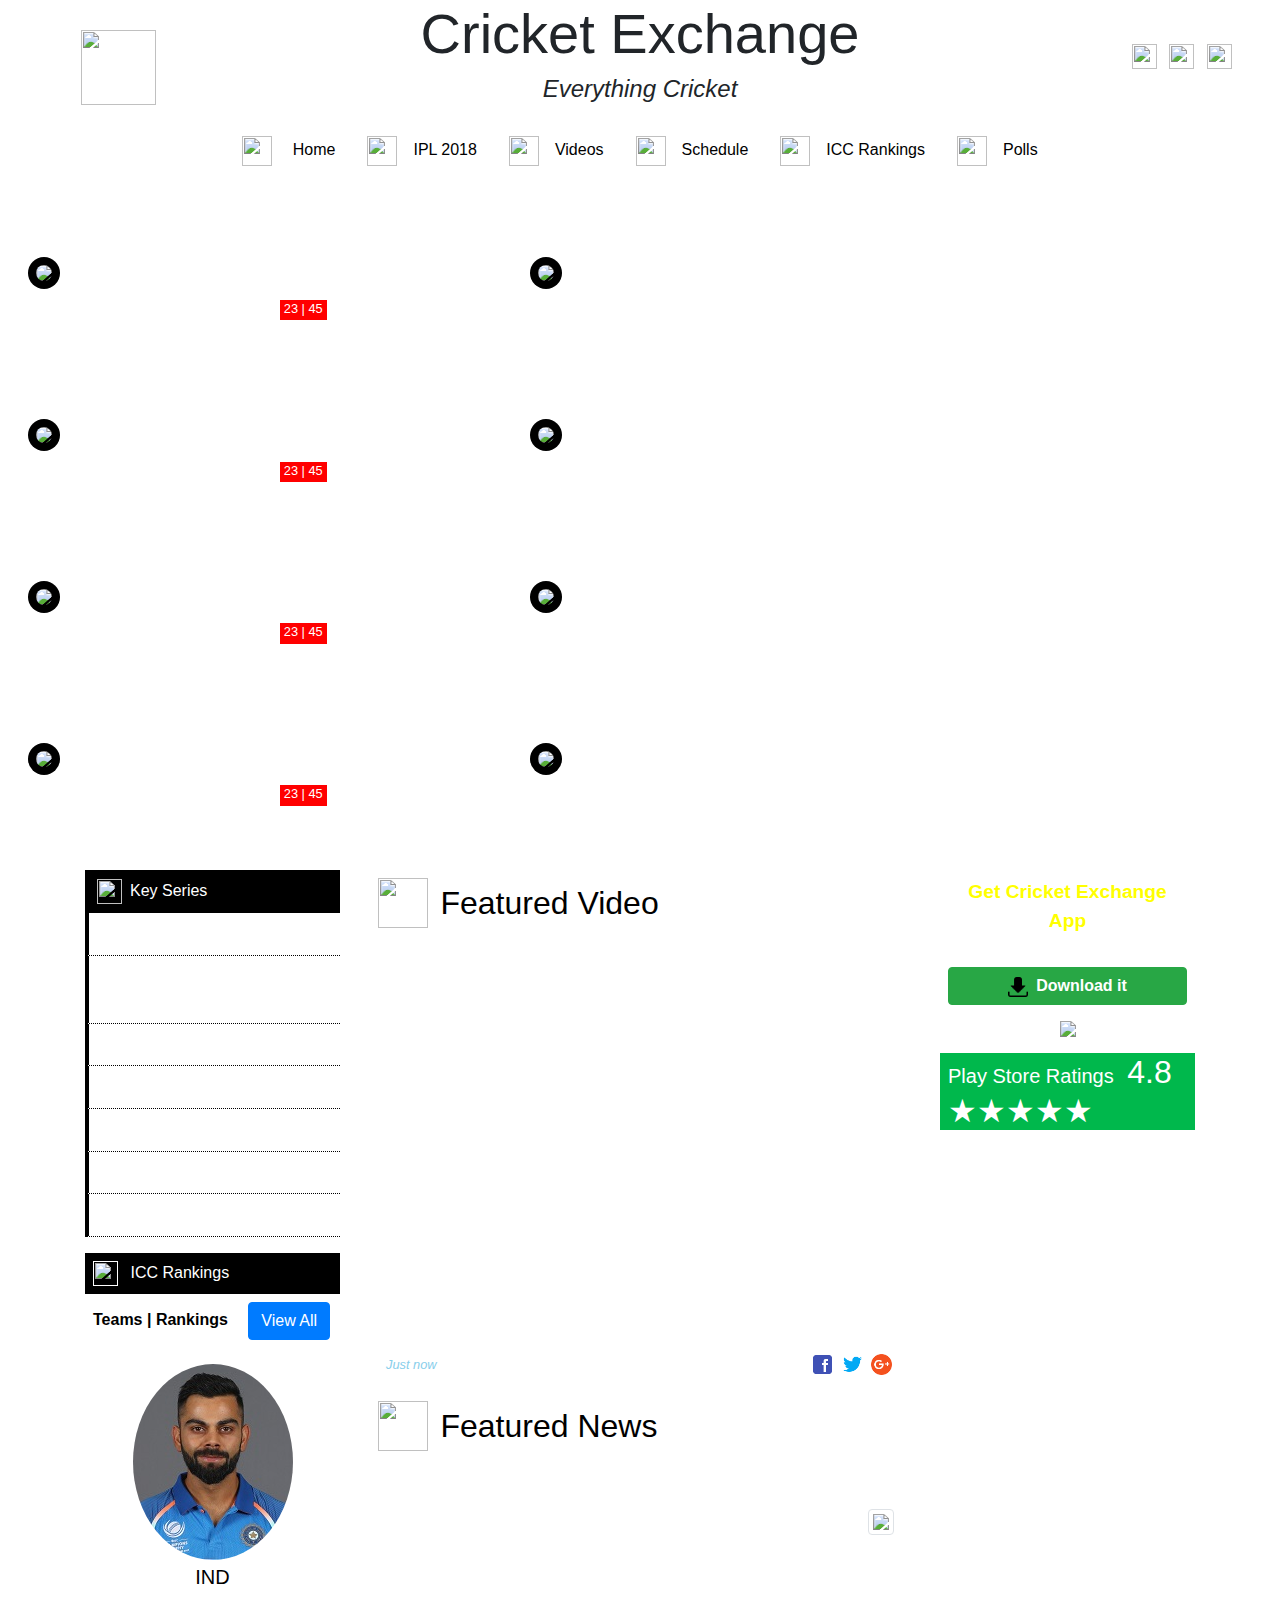
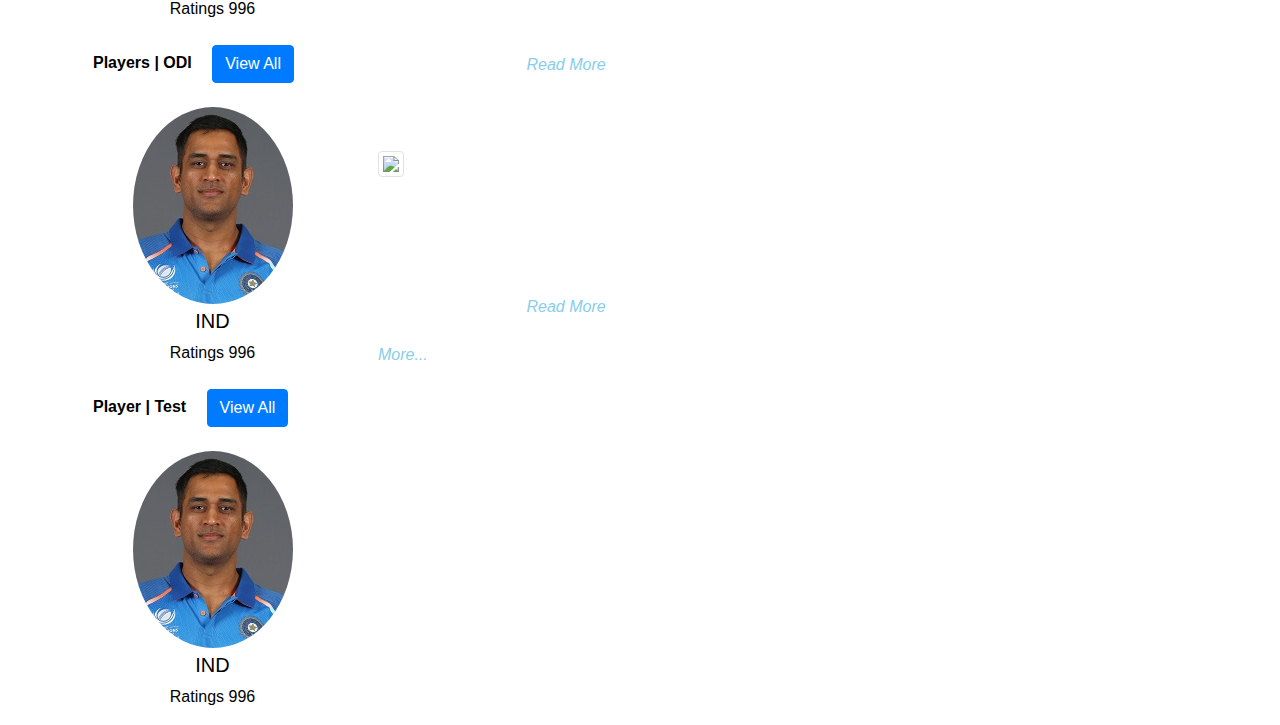
==== commit b635d851: "Add files via upload" ====
--- a/index.html
+++ b/index.html
@@ -26,14 +26,14 @@
   <body>
     <div class="no-gutters">
       <div class="row align-items-center justify-content-between">
-        <div class="col-md text-center">
+        <div class="col-md-2 text-center">
          <img src="images/mainlogo.png" width="75" height="75" class="mt-4 ml-5">
         </div> <!-- text center div end -->
-        <div class="col-md text-center">
+        <div class="col-md-8 text-center">
         <h1 class="display-4">Cricket Exchange</h1>
         <h4 class="normal"><i>Everything Cricket</i></h4>
       </div> <!-- col-md div end -->
-      <div class="col-md text-center d-none d-lg-block">
+      <div class="col-md-2 text-center d-none d-lg-block">
         <img src="images/insta.png" width="25" height="25" class="mr-2">
         <img src="images/mail.png" width="25" height="25" class="mr-2">
         <img src="images/fb.png" width="25" height="25" class="mr-2">
--- a/css/main.css
+++ b/css/main.css
@@ -86,7 +86,9 @@
 	width: 100%;
 	height: 100%;
 }
-
+.normal {
+	font-weight: normal;
+}
 /*Key Series Styling*/
 .keySeries {
 	background-color: rgba(255, 254, 255, 0.32);
@@ -180,8 +182,17 @@
 	background-color: white;
 	color: black;
 }
+.carousel-inner{
+  max-height: 300px !important;
+}
+.carousel-item img {
+	margin: 0 auto 5px auto;
+}
 .stcky-top {
 	background-color: white;
+}
+.keySeries a {
+	color: white;
 }
 
 @media (max-width: 991.98px) { 
@@ -198,6 +209,9 @@
 	margin-left: 5px;
 	margin-right: 5px;
 }
+.carousel-inner{
+  max-height: 200px !important;
+}
 	.pillbox {
 		line-height: 0.4;
 	}
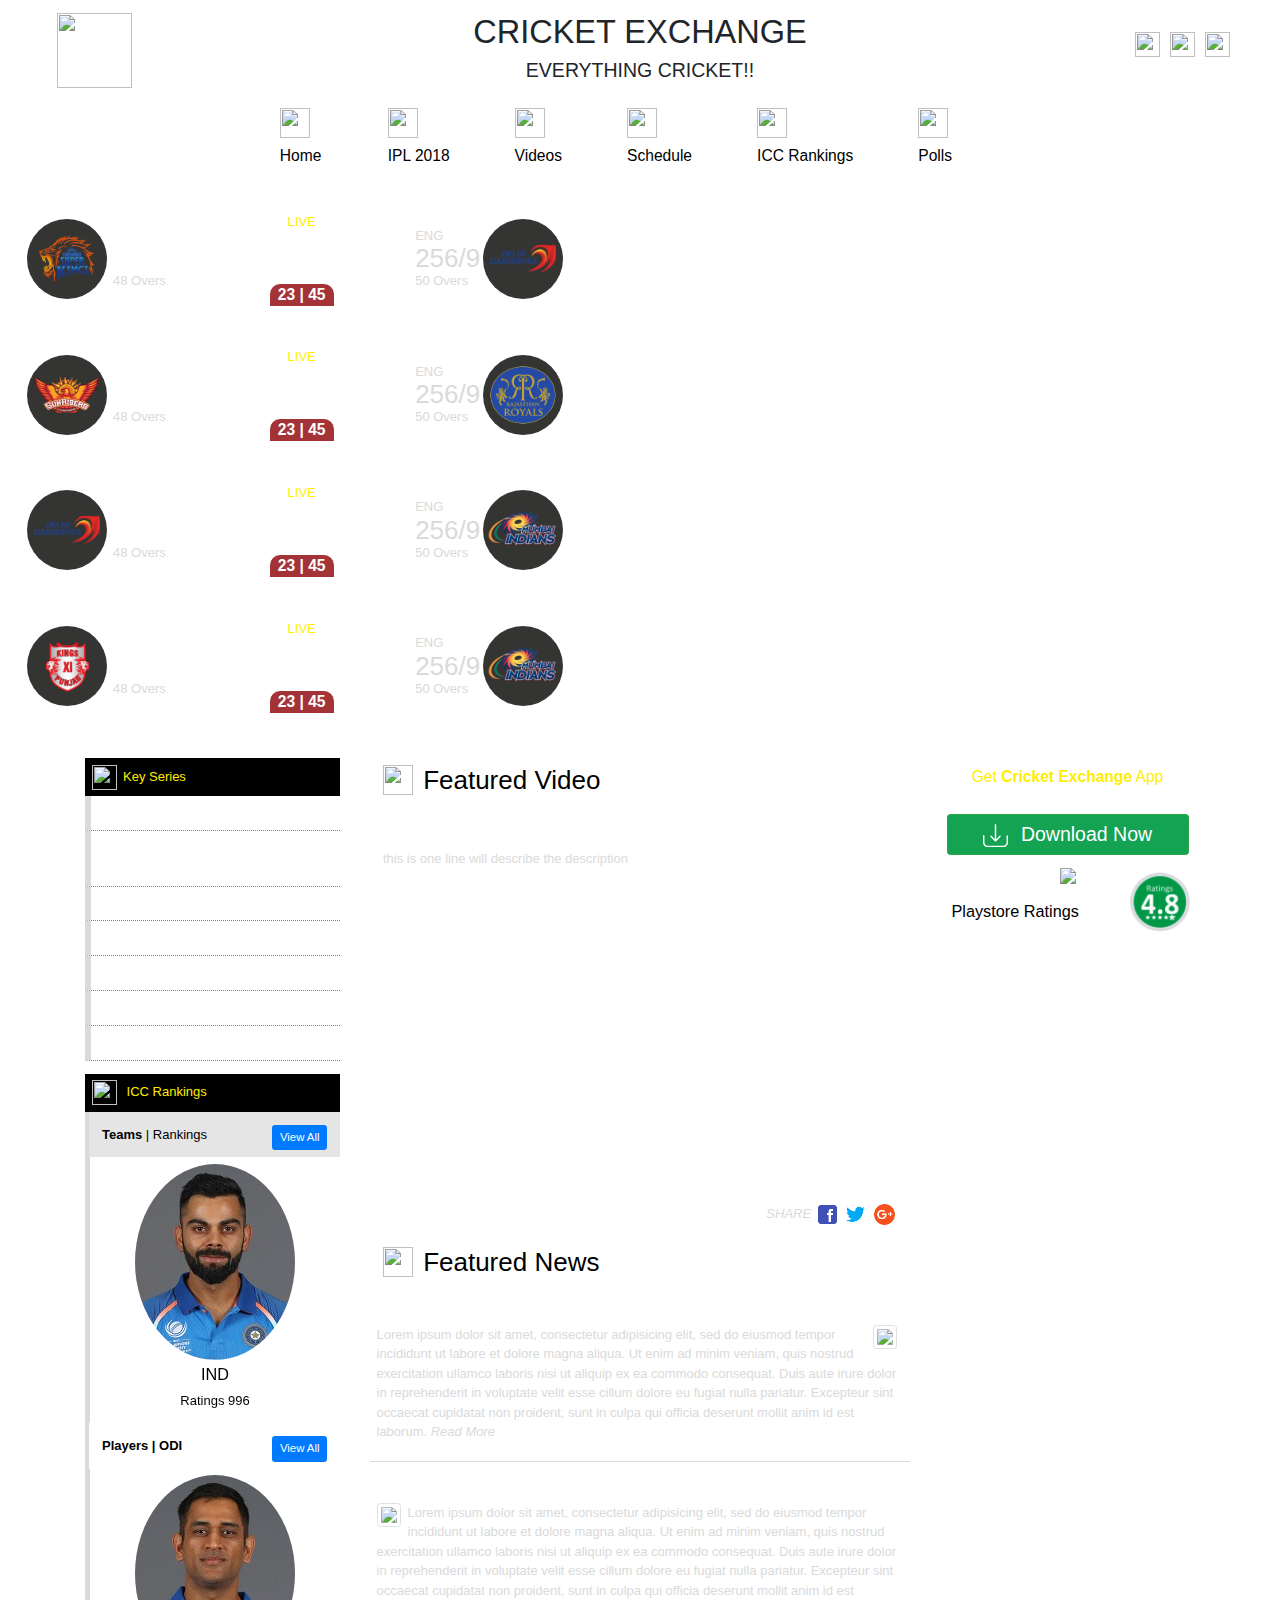
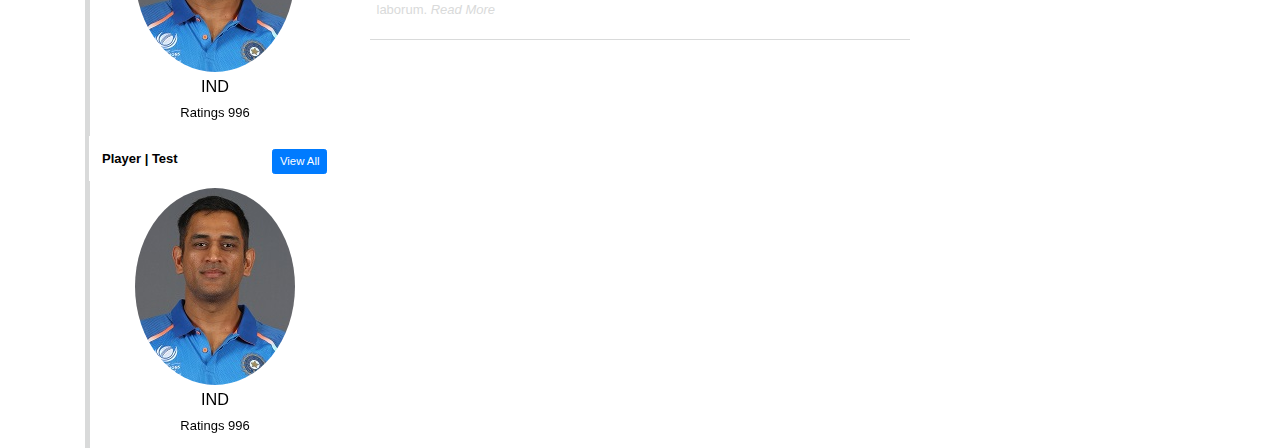
==== commit ef2a4113: "finishing" ====
--- a/index.html
+++ b/index.html
@@ -1,456 +1,468 @@
-<!doctype html>
-<html lang="en">
-  <head>
-    <!-- Required meta tags -->
-    <meta charset="utf-8">
-    <meta name="viewport" content="width=device-width, initial-scale=1, shrink-to-fit=no">
-
-    <!-- Bootstrap CSS -->
-    <link rel="stylesheet" href="https://maxcdn.bootstrapcdn.com/bootstrap/4.0.0/css/bootstrap.min.css" integrity="sha384-Gn5384xqQ1aoWXA+058RXPxPg6fy4IWvTNh0E263XmFcJlSAwiGgFAW/dAiS6JXm" crossorigin="anonymous">
-        <link rel="stylesheet" type="text/css" href="slick_files/slick.css"/>
-        <link rel="stylesheet" type="text/css" href="slick_files/slick-theme.css"/>
-    <link rel="stylesheet" type="text/css" href="css/main.css">
-    <title>Cricket Exchange-Everything Cricket</title>
-            <style>
-            .slick-prev:before, .slick-next:before { 
-              color:  black;
-              overflow: hidden;
-              z-index: 100;
-             }
-             .slick-prev:after, .slick-next:before {
-              overflow: hidden;
-             }
-        </style>
-   <link rel="icon" type="image/png" href="images/mainlogo.png">
-  </head>
-  <body>
-    <div class="no-gutters">
-      <div class="row align-items-center justify-content-between">
-        <div class="col-md-2 text-center">
-         <img src="images/mainlogo.png" width="75" height="75" class="mt-4 ml-5">
-        </div> <!-- text center div end -->
-        <div class="col-md-8 text-center">
-        <h1 class="display-4">Cricket Exchange</h1>
-        <h4 class="normal"><i>Everything Cricket</i></h4>
-      </div> <!-- col-md div end -->
-      <div class="col-md-2 text-center d-none d-lg-block">
-        <img src="images/insta.png" width="25" height="25" class="mr-2">
-        <img src="images/mail.png" width="25" height="25" class="mr-2">
-        <img src="images/fb.png" width="25" height="25" class="mr-2">
-      </div> <!-- social icons div end -->
-    </div><!-- row div end -->
-  </div> <!-- no gutters div end -->
-      <!-- Navigation Div -->
-      <div class="mt-3">
-        <ul class="nav justify-content-center">
-          <li class="nav-item"><a href="#" class="nav-link"><img src="images/home.png" width="30" height="30" class="mr-3"> Home</a></li>
-          <li class="nav-item"><a href="#" class="nav-link"><img src="images/ipl.png" width="30" height="30" class="mr-3">IPL 2018</a></li>
-          <li class="nav-item"><a href="#" class="nav-link"><img src="images/videos.png" width="30" height="30" class="mr-3">Videos</a></li>
-          <li class="nav-item"><a href="#" class="nav-link"><img src="images/schedule.png" width="30" height="30" class="mr-3">Schedule</a></li>
-          <li class="nav-item"><a href="#" class="nav-link"><img src="images/icc.png" width="30" height="30" class="mr-3">ICC Rankings</a></li>
-          <li class="nav-item"><a href="#" class="nav-link"><img src="images/polls.png" width="30" height="30" class="mr-3">Polls</a></li>
-        </ul>
-    </div> <!-- nav div end -->
-    <div class="article">
-    <!-- Score Card Carousell -->
-          <div class="no-gutters">
-          <section class="slider-eg mt-3">
-          
-            <div class="pillBox slider-item mt-3">
-                  <p class="matchVenue text-center p-1 mt-1"><small>at Firoz Shah Kotla, Delhi </small></p>
-                  <div>
-                    <div class="d-flex justify-content-between align-items-center">
-                    <div class="team1 d-flex align-items-center justify-content-between flex-row">
-                        <figure>
-                          <img src="images/home.png" class="team1flag p-2 ml-2 mr-2 rounded-circle">
-                        </figure>
-                        <div class="team1info">
-                          <p class="team1name"><small>IND </small></p>
-                          <p class="team1score"><b>270/7*</b></p>
-                          <p class="team1over"><small>48 Overs </small></p>
-                        </div> <!-- team1info div end -->
-                      </div> <!-- d-flex div end -->
-                      <div> <!-- middle section div start -->
-                          <p class="live text-center"><small>LIVE</small></p>
-                        <p class="versus text-center"><small>vs</small></p>
-                        <p class="teamBetting text-center"><small>IND </small></p>
-                        <p class="odds p-1 pb-2 text-center">
-                          <small>
-                          23 | 45
-                          </small>
-                        </p>
-                      </div> <!-- middle section div end -->
-                        <div class="team2 d-flex flex-row-reverse justify-content-center align-items-center">
-                            <img src="images/icc.png" class="team2flag p-2 ml-1 mb-3 mr-2 rounded-circle">
-                          
-                          <div class="team2info">
-                            <p class="team2name"><small>ENG </small></p>
-                              <p class="team2score"><b>256/9</b></p>
-                              <p class="team2over"><small>50 Overs </small></p>
-                          </div> <!-- team2info div end -->
-                        </div> <!-- team2 div end -->
-                      </div><!-- pillbox div end -->
-                  </div><!-- useless  div end -->
-            </div><!-- div end -->
-          
-            <div class="pillBox slider-item mt-3">
-                  <p class="matchVenue text-center p-1 mt-1"><small>at Firoz Shah Kotla, Delhi </small></p>
-                  <div>
-                    <div class="d-flex justify-content-between align-items-center">
-                    <div class="team1 d-flex align-items-center justify-content-between flex-row">
-                        <figure>
-                          <img src="images/home.png" class="team1flag p-2 ml-2 mr-2 rounded-circle">
-                        </figure>
-                        <div class="team1info">
-                          <p class="team1name"><small>IND </small></p>
-                          <p class="team1score"><b>270/7*</b></p>
-                          <p class="team1over"><small>48 Overs </small></p>
-                        </div> <!-- team1info div end -->
-                      </div> <!-- d-flex div end -->
-                      <div> <!-- middle section div start -->
-                          <p class="live text-center"><small>LIVE</small></p>
-                        <p class="versus text-center"><small>vs</small></p>
-                        <p class="teamBetting text-center"><small>IND </small></p>
-                        <p class="odds p-1 pb-2 text-center">
-                          <small>
-                          23 | 45
-                          </small>
-                        </p>
-                      </div> <!-- middle section div end -->
-                        <div class="team2 d-flex flex-row-reverse justify-content-center align-items-center">
-                            <img src="images/icc.png" class="team2flag p-2 ml-1 mb-3 mr-2 rounded-circle">
-                          
-                          <div class="team2info">
-                            <p class="team2name"><small>ENG </small></p>
-                              <p class="team2score"><b>256/9</b></p>
-                              <p class="team2over"><small>50 Overs </small></p>
-                          </div> <!-- team2info div end -->
-                        </div> <!-- team2 div end -->
-                      </div><!-- pillbox div end -->
-                  </div><!-- useless  div end -->
-            </div><!-- div end -->
-          
-            <div class="pillBox slider-item mt-3">
-                  <p class="matchVenue text-center p-1 mt-1"><small>at Firoz Shah Kotla, Delhi </small></p>
-                  <div>
-                    <div class="d-flex justify-content-between align-items-center">
-                    <div class="team1 d-flex align-items-center justify-content-between flex-row">
-                        <figure>
-                          <img src="images/home.png" class="team1flag p-2 ml-2 mr-2 rounded-circle">
-                        </figure>
-                        <div class="team1info">
-                          <p class="team1name"><small>IND </small></p>
-                          <p class="team1score"><b>270/7*</b></p>
-                          <p class="team1over"><small>48 Overs </small></p>
-                        </div> <!-- team1info div end -->
-                      </div> <!-- d-flex div end -->
-                      <div> <!-- middle section div start -->
-                          <p class="live text-center"><small>LIVE</small></p>
-                        <p class="versus text-center"><small>vs</small></p>
-                        <p class="teamBetting text-center"><small>IND </small></p>
-                        <p class="odds p-1 pb-2 text-center">
-                          <small>
-                          23 | 45
-                          </small>
-                        </p>
-                      </div> <!-- middle section div end -->
-                        <div class="team2 d-flex flex-row-reverse justify-content-center align-items-center">
-                            <img src="images/icc.png" class="team2flag p-2 ml-1 mb-3 mr-2 rounded-circle">
-                          
-                          <div class="team2info">
-                            <p class="team2name"><small>ENG </small></p>
-                              <p class="team2score"><b>256/9</b></p>
-                              <p class="team2over"><small>50 Overs </small></p>
-                          </div> <!-- team2info div end -->
-                        </div> <!-- team2 div end -->
-                      </div><!-- pillbox div end -->
-                  </div><!-- useless  div end -->
-            </div><!-- div end -->
-              <div class="pillBox slider-item mt-3">
-                  <p class="matchVenue text-center p-1 mt-1"><small>at Firoz Shah Kotla, Delhi </small></p>
-                  <div>
-                    <div class="d-flex justify-content-between align-items-center">
-                    <div class="team1 d-flex align-items-center justify-content-between flex-row">
-                        <figure>
-                          <img src="images/home.png" class="team1flag p-2 ml-2 mr-2 rounded-circle">
-                        </figure>
-                        <div class="team1info">
-                          <p class="team1name"><small>IND </small></p>
-                          <p class="team1score"><b>270/7*</b></p>
-                          <p class="team1over"><small>48 Overs </small></p>
-                        </div> <!-- team1info div end -->
-                      </div> <!-- d-flex div end -->
-                      <div> <!-- middle section div start -->
-                          <p class="live text-center"><small>LIVE</small></p>
-                        <p class="versus text-center"><small>vs</small></p>
-                        <p class="teamBetting text-center"><small>IND </small></p>
-                        <p class="odds p-1 pb-2 text-center">
-                          <small>
-                          23 | 45
-                          </small>
-                        </p>
-                      </div> <!-- middle section div end -->
-                        <div class="team2 d-flex flex-row-reverse justify-content-center align-items-center">
-                            <img src="images/icc.png" class="team2flag p-2 ml-1 mb-3 mr-2 rounded-circle">
-                          
-                          <div class="team2info">
-                            <p class="team2name"><small>ENG </small></p>
-                              <p class="team2score"><b>256/9</b></p>
-                              <p class="team2over"><small>50 Overs </small></p>
-                          </div> <!-- team2info div end -->
-                        </div> <!-- team2 div end -->
-                      </div><!-- pillbox div end -->
-                  </div><!-- useless  div end -->
-            </div><!-- div end -->
-
-        </section>
-      </div><!--Container fluid end -->
-
-      <div class="container mt-5">
-        <div class="row">
-                      <div class="col-md-6 mainSection order-md-2">
-                <div class="featuredVideo">
-                  <div class="featuredVideoHeading p-2">
-              <img src="images/videos.png" width="50" height="50" />
-              <h2 class="align-middle ml-2 normal">Featured Video</h2>
-            </div>
-            <div class="featuredVideoArticle p-3">
-              <h3 class="normal">Dhoni Last Over Knocking Innings</h3>
-              <p>this is one line will describe the description</p>
-              <div class="videoWrapper">
-              <iframe width="560" height="315" src="https://www.youtube.com/embed/ccNQL-ObZso" frameborder="0" allow="autoplay; encrypted-media" allowfullscreen></iframe>
-            </div>
-            <div class="featuredVideoFooter mt-2 clearfix">
-              
-                <i class="blue"><small>Just now </small></i>
-                
-                <span class="float-right">
-                  <i><small>SHARE </small></i>
-                  <img src="images/facebook.png" width="25" height="25">
-                  <img src="images/twitter.png" width="25" height="25">
-                  <img src="images/googleplus.png" width="25" height="25">
-                </span>
-            </div>
-            </div>
-              <div> <!-- News Heading Begin -->
-                 <div class="featuredVideoHeading p-2">
-                  <img src="images/videos.png" width="50" height="50" />
-                  <h2 class="align-middle ml-2 normal">Featured News</h2>
-                </div>
-                <div class="clearfix p-2">
-                  <h3 class="normal">This is the most important news</h3>
-                  <img src="images/mainlogo.png" class="float-right img-fluid img-thumbnail mr-2">
-                  <p class="gray">Lorem ipsum dolor sit amet, consectetur adipisicing elit, sed do eiusmod
-                  tempor incididunt ut labore et dolore magna aliqua. Ut enim ad minim veniam,
-                  quis nostrud exercitation ullamco laboris nisi ut aliquip ex ea commodo
-                  consequat. Duis aute irure dolor in reprehenderit in voluptate velit esse
-                  cillum dolore eu fugiat nulla pariatur. Excepteur sint occaecat cupidatat non
-                  proident, sunt in culpa qui officia deserunt mollit anim id est laborum. <i class="blue">Read More</i></p>
-                </div>
-                <div class="clearfix p-2">
-                  <h3>This is just important news</h3>
-                  <img src="images/mainlogo.png" class="float-left img-fluid img-thumbnail mr-2">
-                  <p class="gray">Lorem ipsum dolor sit amet, consectetur adipisicing elit, sed do eiusmod
-                  tempor incididunt ut labore et dolore magna aliqua. Ut enim ad minim veniam,
-                  quis nostrud exercitation ullamco laboris nisi ut aliquip ex ea commodo
-                  consequat. Duis aute irure dolor in reprehenderit in voluptate velit esse
-                  cillum dolore eu fugiat nulla pariatur. Excepteur sint occaecat cupidatat non
-                  proident, sunt in culpa qui officia deserunt mollit anim id est laborum. <i class="blue">Read More</i></p>
-                </div>
-                <i class="blue p-2">More...</i>
-              </div> <!-- News Heading End -->
-          </div>
-            </div><!-- middle section end -->
-            <div class="col-md-3 order-md-1">
-              <div class="sideNav">
-              <ul class="keySeries">
-                <li class="keySeriesHeading"><img src="images/key.png" width="25" height="25" class="mr-2">Key Series</li>
-                <li><a href="">IPL 2018 </a></li>
-                <li><a href="">England, Australia, New Zealand Tri series</li>
-                <li><a href="">Sri Lanka's tour of Bangladesh</li>
-                <li><a href="">India's tour of south Africa</li>
-                <li><a href="">ICC Women's World Cup</li>
-                <li><a href="">ICC champion's trophy</li>
-                <li><a href="">PSL 2018</li>
-              </ul>
-              <ul class="iccRankings mt-3">
-                <li class="iccRankingsHeading p-2">
-                <img src="images/key.png" width="25" height="25" class="mr-2">
-                ICC Rankings</li>
-              <p class="iccRankingsTeam font-weight-bold  p-2">Teams | Rankings <button type="button" class="btn btn-primary ml-3" >View All</button></p>
-                  
-                </ul>
-              <div id="teamRankings" class="carousel slide" data-ride="carousel">
-                  <div class="carousel-inner">
-                    <div class="carousel-item active">
-                     
-                      <img class=" d-md-block  img-fluid rounded-circle" src="images/virat.jpg" alt="First slide">
-                      
-                      <div class="rankingInfo  text-center">
-                      <h5> IND </h5>
-                      <p>Ratings 996</p>
-                      </div>
-                      </div>
-                  <div class="carousel-item">
-                    
-                      <img class="d-md-block  img-fluid rounded-circle" src="images/dhono.jpg" alt="Second slide">
-                      
-                      <div class="rankingInfo text-center">
-                      <h5> IND </h5>
-                      <p>Ratings 996</p>
-                      </div>
-                  </div>
-                  <div class="carousel-item">
-                   
-                      <img class="d-md-block img-fluid rounded-circle" src="images/virat.jpg" alt="Third slide">
-                     
-                      <div class="rankingInfo text-center">
-                      <h5> IND </h5>
-                      <p>Ratings 996</p>
-                      </div>
-                 </div>
-              </div>
-        <a class="carousel-control-prev" href="#teamRankings" role="button" data-slide="prev">
-    <span class="carousel-control-prev-icon" aria-hidden="true"></span>
-    <span class="sr-only">Previous</span>
-  </a>
-  <a class="carousel-control-next" href="#teamRankings" role="button" data-slide="next">
-    <span class="carousel-control-next-icon" aria-hidden="true"></span>
-    <span class="sr-only">Next</span>
-  </a>
-</div>
-              
-              <p class="iccRankingsTeam font-weight-bold  p-2">Players | ODI <button type="button" class="btn btn-primary ml-3" >View All</button></p>
-                  
-                </ul>
-              <div id="playerRankings" class="carousel slide" data-ride="carousel">
-                  <div class="carousel-inner">
-                    <div class="carousel-item active">
-                      
-                      <img class="d-md-block  img-fluid rounded-circle" src="images/dhono.jpg" alt="Second slide">
-                      
-                      <div class="rankingInfo  text-center">
-                      <h5> IND </h5>
-                      <p>Ratings 996</p>
-                      </div>
-                      </div>
-                  <div class="carousel-item">
-                   
-                      <img class="d-md-block  img-fluid rounded-circle" src="images/dhono.jpg" alt="Second slide">
-                    
-                      <div class="rankingInfo text-center">
-                      <h5> IND </h5>
-                      <p>Ratings 996</p>
-                      </div>
-                  </div>
-                  <div class="carousel-item">
-                  
-                      <img class="d-md-block  img-fluid rounded-circle" src="images/dhono.jpg" alt="Second slide">
-                     
-                      <div class="rankingInfo text-center">
-                      <h5> IND </h5>
-                      <p>Ratings 996</p>
-                      </div>
-                 </div>
-              </div>
-        <a class="carousel-control-prev" href="#playerRankings" role="button" data-slide="prev">
-    <span class="carousel-control-prev-icon" aria-hidden="true"></span>
-    <span class="sr-only">Previous</span>
-  </a>
-  <a class="carousel-control-next" href="#playerRankings" role="button" data-slide="next">
-    <span class="carousel-control-next-icon" aria-hidden="true"></span>
-    <span class="sr-only">Next</span>
-  </a>
-</div>
-
-              <p class="iccRankingsTeam font-weight-bold  p-2">Player | Test <button type="button" class="btn btn-primary ml-3" >View All</button></p>
-              <div id="testPlayerRankings" class="carousel slide" data-ride="carousel">
-                  <div class="carousel-inner">
-                    <div class="carousel-item active">
-                     
-                      <img class="d-md-block  img-fluid rounded-circle" src="images/dhono.jpg" alt="Second slide">
-                      
-                      <div class="rankingInfo  text-center">
-                      <h5> IND </h5>
-                      <p>Ratings 996</p>
-                      </div>
-                      </div>
-                  <div class="carousel-item">
-                    
-                    <img class="d-md-block  img-fluid rounded-circle" src="images/dhono.jpg" alt="Second slide">
-                     
-                      <div class="rankingInfo text-center">
-                      <h5> IND </h5>
-                      <p>Ratings 996</p>
-                      </div>
-                  </div>
-                  <div class="carousel-item">
-                    
-                      <img class="d-md-block  img-fluid rounded-circle" src="images/dhono.jpg" alt="Second slide">
-                   
-                      <div class="rankingInfo text-center">
-                      <h5> IND </h5>
-                      <p>Ratings 996</p>
-                      </div>
-                 </div>
-              </div>
-        <a class="carousel-control-prev" href="#testPlayerRankings" role="button" data-slide="prev">
-    <span class="carousel-control-prev-icon" aria-hidden="true"></span>
-    <span class="sr-only">Previous</span>
-  </a>
-  <a class="carousel-control-next" href="#testPlayerRankings" role="button" data-slide="next">
-    <span class="carousel-control-next-icon" aria-hidden="true"></span>
-    <span class="sr-only">Next</span>
-  </a>
-</div>
-</div>
-            </div><!-- First Column End -->
-            <div class="col-md-3 order-md-3">
-              <div class="downloadBanner">
-              <p class="text-center pt-2 pb-3 pl-3 pr-3">Get Cricket Exchange App</p>
-              <div class="pl-2 pr-2">
-              <button type="button" class="btn btn-success font-weight-bold"><img src="images/download.png" class="mr-2" width="20" height="20">Download it</button>
-              </div>
-              <div class="text-center"> 
-              <img src="images/mobile.png" class="img-fluid pt-3 pb-3 pl-2 pr-2  downloadBannerImage">
-              </div>
-              <div class="downloadBannerFooter">
-              <h5 class="text-left pl-2">Play Store Ratings <span class="bigText pl-2">4.8 &#9733;&#9733;&#9733;&#9733;&#9733;</h5>
-             </div>
-              </div>
-            </div>
-        </div> <!-- row Div -->
-
-
-
-
-      </div><!-- Container Div -->
-    </div><!-- Article Div -->
-    <!-- Optional JavaScript -->
- 
-    <!-- jQuery first, then Popper.js, then Bootstrap JS -->
-    <script src="https://code.jquery.com/jquery-3.2.1.slim.min.js" integrity="sha384-KJ3o2DKtIkvYIK3UENzmM7KCkRr/rE9/Qpg6aAZGJwFDMVNA/GpGFF93hXpG5KkN" crossorigin="anonymous"></script>
-    <script src="https://cdnjs.cloudflare.com/ajax/libs/popper.js/1.12.9/umd/popper.min.js" integrity="sha384-ApNbgh9B+Y1QKtv3Rn7W3mgPxhU9K/ScQsAP7hUibX39j7fakFPskvXusvfa0b4Q" crossorigin="anonymous"></script>
-    <script src="https://maxcdn.bootstrapcdn.com/bootstrap/4.0.0/js/bootstrap.min.js" integrity="sha384-JZR6Spejh4U02d8jOt6vLEHfe/JQGiRRSQQxSfFWpi1MquVdAyjUar5+76PVCmYl" crossorigin="anonymous"></script>
-    <script type="text/javascript" src="slick_files/slick.min.js"></script>
-    <script>
-          $(document).ready(function(){
-            $('.slider-eg').slick({
-              infinite: true,
-              slidesToShow: 3,
-              slidesToScroll: 1,
-              accessiblity:true,
-              adaptiveHeight:true,
-              cssEase: 'ease',
-              dots:true,
-              swipeToSlide:true,
-              centerMode: true,
-              variableWidth: true,
-              mobileFirst:true
-              
-    
-            });
-          });
-    </script>
-  </body>
+<!doctype html>
+<html lang="en">
+  <head>
+    <!-- Required meta tags -->
+    <meta charset="utf-8">
+    <meta name="viewport" content="width=device-width, initial-scale=1, shrink-to-fit=no">
+
+    <!-- Bootstrap CSS -->
+    <link rel="stylesheet" href="https://maxcdn.bootstrapcdn.com/bootstrap/4.0.0/css/bootstrap.min.css" integrity="sha384-Gn5384xqQ1aoWXA+058RXPxPg6fy4IWvTNh0E263XmFcJlSAwiGgFAW/dAiS6JXm" crossorigin="anonymous">
+        <link rel="stylesheet" type="text/css" href="slick_files/slick.css"/>
+        <link rel="stylesheet" type="text/css" href="slick_files/slick-theme.css"/>
+    <link rel="stylesheet" type="text/css" href="css/main.css">
+    <title>Cricket Exchange-Everything Cricket</title>
+            <style>
+            .slick-prev:before, .slick-next:before { 
+              color:  black;
+              overflow: hidden;
+              z-index: 100;
+             }
+             .slick-prev:after, .slick-next:before {
+              overflow: hidden;
+             }
+        </style>
+   <link rel="icon" type="image/png" href="images/mainlogo.png">
+  </head>
+  <body>
+    <div class="no-gutters">
+      <div class="row align-items-center justify-content-between">
+        <div class="col-md-2 text-center align-bottom"> 
+         <img src="images/mainlogo.png" width="75" height="75" class="mt-3">
+         </div>  <!-- text center div end -->
+        <div class="col-md-8 text-center">
+        <h1 class="text-center mt-3">CRICKET EXCHANGE</h1>
+        <h4 class="normal text-center">EVERYTHING CRICKET!!</h4>
+      </div> <!-- col-md div end -->
+      <div class="col-md-2 text-center d-none d-lg-block">
+        <a href="https://instagram.com/cricket-exchange"><img src="images/insta.png" width="25" height="25" class="mr-2"> </a>
+        <a href="mailto:priyanshunayan456@gmail.com"><img src="images/mail.png" width="25" height="25" class="mr-2"></a>
+        <a href="https://facebook.com/cricket-exchange"><img src="images/fb.png" width="25" height="25" class="mr-2"></a>
+      </div> <!-- social icons div end -->
+    </div><!-- row div end -->
+  </div> <!-- no gutters div end -->
+      <!-- Navigation Div -->
+      <div class="mt-3">
+        <ul class="nav justify-content-center">
+         
+          <li class="nav-item mr-5">
+            <a href="#" class="nav-link"> 
+            <div>
+            <img src="images/home.png" width="30" height="30" class="mr-3 mb-2 centerImage">
+            </div> 
+            Home
+            </a>
+          </li>
+
+          <li class="nav-item mr-5"><a href="#" class="nav-link"><div><img src="images/ipl.png" width="30" height="30" class="mb-2"></div> IPL 2018</a></li>
+          <li class="nav-item mr-5"><a href="#" class="nav-link"><div><img src="images/videos.png" width="30" height="30" class="mr-3 mb-2"></div>Videos</a></li>
+          <li class="nav-item mr-5"><a href="#" class="nav-link"><div><img src="images/schedule.png" width="30" height="30" class="mr-3 mb-2"></div>Schedule</a></li>
+          <li class="nav-item mr-5"><a href="#" class="nav-link"><div><img src="images/icc.png" width="30" height="30" class="mr-3 mb-2"></div>ICC Rankings</a></li>
+          <li class="nav-item mr-5"><a href="#" class="nav-link"><div><img src="images/polls.png" width="30" height="30" class="mr-3 mb-2"></div>Polls</a></li>
+        </ul>
+    </div> <!-- nav div end -->
+    <div class="article">
+    <!-- Score Card Carousell -->
+          <div class="no-gutters">
+          <section class="slider-eg mt-3">
+          
+            <div class="pillBox slider-item mt-3">
+                  <p class="matchVenue text-center p-1 mt-1"><small>at Firoz Shah Kotla, Delhi </small></p>
+                  <div>
+                    <div class="d-flex justify-content-between align-items-center">
+                    <div class="team1 d-flex align-items-center justify-content-between flex-row">
+                        <figure>
+                          <img src="images/CSK.png" class="team1flag ml-2 mr-2 rounded-circle">
+                        </figure>
+                        <div class="team1info">
+                          <p class="team1name"><small>IND </small></p>
+                          <p class="team1score">270/7*</p>
+                          <p class="team1over gray"><small>48 Overs </small></p>
+                        </div> <!-- team1info div end -->
+                      </div> <!-- d-flex div end -->
+                      <div> <!-- middle section div start -->
+                          <p class="live text-center"><small>LIVE</small></p>
+                          <img src="images/vs.png" class="centerImage mb-3" width="20" height="20">
+                        <p class="teamBetting text-center"><small>IND </small></p>
+                        <p class="odds text-center mt-3">
+                          <small >
+                          23 | 45
+                          </small>
+                        </p>
+                      </div> <!-- middle section div end -->
+                        <div class="team2 d-flex flex-row-reverse justify-content-center align-items-center">
+                            <img src="images/DD.png" class="team2flag ml-1 mb-3 mr-2 rounded-circle">
+                          
+                          <div class="team2info gray">
+                            <p class="team2name"><small>ENG </small></p>
+                              <p class="team2score">256/9</p>
+                              <p class="team2over"><small>50 Overs </small></p>
+                          </div> <!-- team2info div end -->
+                        </div> <!-- team2 div end -->
+                      </div><!-- pillbox div end -->
+                  </div><!-- useless  div end -->
+            </div><!-- div end -->
+          
+            <div class="pillBox slider-item mt-3">
+                  <p class="matchVenue text-center p-1 mt-1"><small>at Firoz Shah Kotla, Delhi </small></p>
+                  <div>
+                    <div class="d-flex justify-content-between align-items-center">
+                    <div class="team1 d-flex align-items-center justify-content-between flex-row">
+                        <figure>
+                          <img src="images/SH.png" class="team1flag ml-2 mr-2 rounded-circle">
+                        </figure>
+                        <div class="team1info">
+                          <p class="team1name"><small>IND </small></p>
+                          <p class="team1score">270/7*</p>
+                          <p class="team1over"><small class="gray">48 Overs </small></p>
+                        </div> <!-- team1info div end -->
+                      </div> <!-- d-flex div end -->
+                      <div> <!-- middle section div start -->
+                          <p class="live text-center"><small>LIVE</small></p>
+                        <img src="images/vs.png" class="centerImage mb-3" width="20" height="20">
+                        <p class="teamBetting text-center"><small>IND </small></p>
+                        <p class="odds text-center">
+                          <small>
+                          23 | 45
+                          </small>
+                        </p>
+                      </div> <!-- middle section div end -->
+                        <div class="team2 d-flex flex-row-reverse justify-content-center align-items-center">
+                            <img src="images/RR.png" class="team2flag ml-1 mb-3 mr-2 rounded-circle">
+                          
+                          <div class="team2info gray">
+                            <p class="team2name"><small>ENG </small></p>
+                              <p class="team2score">256/9</p>
+                              <p class="team2over"><small>50 Overs </small></p>
+                          </div> <!-- team2info div end -->
+                        </div> <!-- team2 div end -->
+                      </div><!-- pillbox div end -->
+                  </div><!-- useless  div end -->
+            </div><!-- div end -->
+          
+            <div class="pillBox slider-item mt-3">
+                  <p class="matchVenue text-center p-1 mt-1"><small>at Firoz Shah Kotla, Delhi </small></p>
+                  <div>
+                    <div class="d-flex justify-content-between align-items-center">
+                    <div class="team1 d-flex align-items-center justify-content-between flex-row">
+                        <figure>
+                          <img src="images/DD.png" class="team1flag ml-2 mr-2 rounded-circle">
+                        </figure>
+                        <div class="team1info">
+                          <p class="team1name"><small>IND </small></p>
+                          <p class="team1score">270/7*</p>
+                          <p class="team1over"><small class="gray">48 Overs </small></p>
+                        </div> <!-- team1info div end -->
+                      </div> <!-- d-flex div end -->
+                      <div> <!-- middle section div start -->
+                          <p class="live text-center"><small>LIVE</small></p>
+                      <img src="images/vs.png" class="centerImage mb-3" width="20" height="20">
+                        <p class="teamBetting text-center"><small>IND </small></p>
+                        <p class="odds text-center">
+                          <small>
+                          23 | 45
+                          </small>
+                        </p>
+                      </div> <!-- middle section div end -->
+                        <div class="team2 d-flex flex-row-reverse justify-content-center align-items-center">
+                            <img src="images/MI.png" class="team2flag ml-1 mb-3 mr-2 rounded-circle">
+                          
+                          <div class="team2info gray">
+                            <p class="team2name"><small>ENG </small></p>
+                              <p class="team2score">256/9</p>
+                              <p class="team2over"><small>50 Overs </small></p>
+                          </div> <!-- team2info div end -->
+                        </div> <!-- team2 div end -->
+                      </div><!-- pillbox div end -->
+                  </div><!-- useless  div end -->
+            </div><!-- div end -->
+              <div class="pillBox slider-item mt-3">
+                  <p class="matchVenue text-center p-1 mt-1"><small>at Firoz Shah Kotla, Delhi </small></p>
+                  <div>
+                    <div class="d-flex justify-content-between align-items-center">
+                    <div class="team1 d-flex align-items-center justify-content-between flex-row">
+                        <figure>
+                          <img src="images/KXIP.png" class="team1flag ml-2 mr-2 rounded-circle">
+                        </figure>
+                        <div class="team1info">
+                          <p class="team1name"><small>IND </small></p>
+                          <p class="team1score">270/7*</p>
+                          <p class="team1over"><small class="gray">48 Overs </small></p>
+                        </div> <!-- team1info div end -->
+                      </div> <!-- d-flex div end -->
+                      <div> <!-- middle section div start -->
+                          <p class="live text-center"><small>LIVE</small></p>
+                        <img src="images/vs.png" class="centerImage mb-3" width="20" height="20">
+                        <p class="teamBetting text-center"><small>IND </small></p>
+                        <p class="odds text-center">
+                          <small>
+                          23 | 45
+                          </small>
+                        </p>
+                      </div> <!-- middle section div end -->
+                        <div class="team2 d-flex flex-row-reverse justify-content-center align-items-center">
+                            <img src="images/MI.png" class="team2flag ml-1 mb-3 mr-2 rounded-circle">
+                          
+                          <div class="team2info gray">
+                            <p class="team2name"><small>ENG </small></p>
+                              <p class="team2score">256/9</p>
+                              <p class="team2over"><small>50 Overs </small></p>
+                          </div> <!-- team2info div end -->
+                        </div> <!-- team2 div end -->
+                      </div><!-- pillbox div end -->
+                  </div><!-- useless  div end -->
+            </div><!-- div end -->
+
+        </section>
+      </div><!--Container fluid end -->
+
+      <div class="container mt-5">
+        <div class="row">
+                      <div class="col-md-6 mainSection order-md-2">
+                <div class="featuredVideo">
+                  <div class="featuredVideoHeading p-2">
+              <img src="images/videos.png" width="30" height="30" class="ml-2" />
+              <h2 class="align-middle ml-2 normal">Featured Video</h2>
+            </div>
+            <div class="featuredVideoArticle p-3">
+              <h3>Dhoni Last Over Knocking Innings</h3>
+              <p class="gray">this is one line will describe the description</p>
+              <div class="videoWrapper">
+              <iframe width="560" height="315" src="https://www.youtube.com/embed/ccNQL-ObZso" frameborder="0" allow="autoplay; encrypted-media" allowfullscreen></iframe>
+            </div>
+            <div class="featuredVideoFooter mt-2 clearfix">
+              
+                <i class="blue"><small>Just now </small></i>
+                
+                <span class="float-right">
+                  <i><small class="gray">SHARE </small></i>
+                  <img src="images/facebook.png" width="25" height="25">
+                  <img src="images/twitter.png" width="25" height="25">
+                  <img src="images/googleplus.png" width="25" height="25">
+                </span>
+            </div>
+            </div>
+              <div> <!-- News Heading Begin -->
+                 <div class="featuredVideoHeading p-2">
+                  <img src="images/videos.png" width="30" height="30" class="ml-2" />
+                  <h2 class="align-middle ml-2 normal">Featured News</h2>
+                </div>
+                <div class="clearfix p-2 border-bottom">
+                  <h3>This is the most important news</h3>
+                  <img src="images/mainlogo.png" class="float-right img-fluid img-thumbnail mr-2">
+                  <p class="gray">Lorem ipsum dolor sit amet, consectetur adipisicing elit, sed do eiusmod
+                  tempor incididunt ut labore et dolore magna aliqua. Ut enim ad minim veniam,
+                  quis nostrud exercitation ullamco laboris nisi ut aliquip ex ea commodo
+                  consequat. Duis aute irure dolor in reprehenderit in voluptate velit esse
+                  cillum dolore eu fugiat nulla pariatur. Excepteur sint occaecat cupidatat non
+                  proident, sunt in culpa qui officia deserunt mollit anim id est laborum. <i class="blue">Read More</i></p>
+                </div>
+                <div class="clearfix p-2 border-bottom">
+                  <h3>This is just important news</h3>
+                  <img src="images/mainlogo.png" class="float-left img-fluid img-thumbnail mr-2">
+                  <p class="gray">Lorem ipsum dolor sit amet, consectetur adipisicing elit, sed do eiusmod
+                  tempor incididunt ut labore et dolore magna aliqua. Ut enim ad minim veniam,
+                  quis nostrud exercitation ullamco laboris nisi ut aliquip ex ea commodo
+                  consequat. Duis aute irure dolor in reprehenderit in voluptate velit esse
+                  cillum dolore eu fugiat nulla pariatur. Excepteur sint occaecat cupidatat non
+                  proident, sunt in culpa qui officia deserunt mollit anim id est laborum. <i class="blue">Read More</i></p>
+                </div>
+              </div> <!-- News Heading End -->
+          </div>
+            </div><!-- middle section end -->
+            <div class="col-md-3 order-md-1">
+              <div class="sideNav">
+              <ul class="keySeries">
+                <li class="keySeriesHeading"><img src="images/key.png" width="25" height="25" class="mr-2">Key Series</li>
+                <li><a href="#">IPL 2018 </a></li>
+                <li><a href="#">England, Australia, New Zealand Tri series</a></li>
+                <li><a href="#">Sri Lanka's tour of Bangladesh</a></li>
+                <li><a href="#">India's tour of south Africa</a></li>
+                <li><a href="#">ICC Women's World Cup</a></li>
+                <li><a href="#">ICC champion's trophy</a></li>
+                <li><a href="#">PSL 2018 </a></li>
+              </ul>
+              <ul class="iccRankings mt-3">
+                <li class="iccRankingsHeading p-2">
+                <img src="images/key.png" width="25" height="25" class="mr-2">
+                ICC Rankings</li>
+              <p class="iccRankingsTeam p-3"><span class="font-weight-bold">Teams</span> | Rankings 
+                <button type="button" class="btn btn-primary btn-sm float-right " >View All</button>
+              </p>
+                  
+                </ul>
+              <div id="teamRankings" class="carousel slide" data-ride="carousel">
+                  <div class="carousel-inner">
+                    <div class="carousel-item active">
+                     
+                      <img class=" d-md-block  img-fluid rounded-circle mt-2" src="images/virat.jpg" alt="First slide">
+                      
+                      <div class="rankingInfo  text-center">
+                      <h5> IND </h5>
+                      <p>Ratings 996</p>
+                      </div>
+                      </div>
+                  <div class="carousel-item">
+                    
+                      <img class="d-md-block  img-fluid rounded-circle mt-2" src="images/dhono.jpg" alt="Second slide">
+                      
+                      <div class="rankingInfo text-center">
+                      <h5> IND </h5>
+                      <p>Ratings 996</p>
+                      </div>
+                  </div>
+                  <div class="carousel-item">
+                   
+                      <img class="d-md-block img-fluid rounded-circle mt-2" src="images/virat.jpg" alt="Third slide">
+                     
+                      <div class="rankingInfo text-center">
+                      <h5> IND </h5>
+                      <p>Ratings 996</p>
+                      </div>
+                 </div>
+              </div>
+        <a class="carousel-control-prev" href="#teamRankings" role="button" data-slide="prev">
+    <span class="carousel-control-prev-icon" aria-hidden="true"></span>
+    <span class="sr-only">Previous</span>
+  </a>
+  <a class="carousel-control-next" href="#teamRankings" role="button" data-slide="next">
+    <span class="carousel-control-next-icon" aria-hidden="true"></span>
+    <span class="sr-only">Next</span>
+  </a>
+</div>
+              
+              <p class="iccRankingsTeam font-weight-bold  p-3">Players | ODI <button type="button" class="btn btn-primary btn-sm float-right" >View All</button></p>
+                  
+                </ul>
+              <div id="playerRankings" class="carousel slide" data-ride="carousel">
+                  <div class="carousel-inner">
+                    <div class="carousel-item active">
+                      
+                      <img class="d-md-block  img-fluid rounded-circle mt-2" src="images/dhono.jpg" alt="Second slide">
+                      
+                      <div class="rankingInfo  text-center">
+                      <h5> IND </h5>
+                      <p>Ratings 996</p>
+                      </div>
+                      </div>
+                  <div class="carousel-item">
+                   
+                      <img class="d-md-block  img-fluid rounded-circle mt-2" src="images/dhono.jpg" alt="Second slide">
+                    
+                      <div class="rankingInfo text-center">
+                      <h5> IND </h5>
+                      <p>Ratings 996</p>
+                      </div>
+                  </div>
+                  <div class="carousel-item">
+                  
+                      <img class="d-md-block  img-fluid rounded-circle mt-2" src="images/dhono.jpg" alt="Second slide">
+                     
+                      <div class="rankingInfo text-center">
+                      <h5> IND </h5>
+                      <p>Ratings 996</p>
+                      </div>
+                 </div>
+              </div>
+        <a class="carousel-control-prev" href="#playerRankings" role="button" data-slide="prev">
+    <span class="carousel-control-prev-icon" aria-hidden="true"></span>
+    <span class="sr-only">Previous</span>
+  </a>
+  <a class="carousel-control-next" href="#playerRankings" role="button" data-slide="next">
+    <span class="carousel-control-next-icon" aria-hidden="true"></span>
+    <span class="sr-only">Next</span>
+  </a>
+</div>
+
+              <p class="iccRankingsTeam font-weight-bold  p-3">Player | Test <button type="button" class="btn btn-primary btn-sm float-right" >View All</button></p>
+              <div id="testPlayerRankings" class="carousel slide" data-ride="carousel">
+                  <div class="carousel-inner">
+                    <div class="carousel-item active">
+                     
+                      <img class="d-md-block  img-fluid rounded-circle mt-2" src="images/dhono.jpg" alt="Second slide">
+                      
+                      <div class="rankingInfo  text-center">
+                      <h5> IND </h5>
+                      <p>Ratings 996</p>
+                      </div>
+                      </div>
+                  <div class="carousel-item">
+                    
+                    <img class="d-md-block  img-fluid rounded-circle mt-2" src="images/dhono.jpg" alt="Second slide">
+                     
+                      <div class="rankingInfo text-center">
+                      <h5> IND </h5>
+                      <p>Ratings 996</p>
+                      </div>
+                  </div>
+                  <div class="carousel-item">
+                    
+                      <img class="d-md-block  img-fluid rounded-circle mt-2" src="images/dhono.jpg" alt="Second slide">
+                   
+                      <div class="rankingInfo text-center">
+                      <h5> IND </h5>
+                      <p>Ratings 996</p>
+                      </div>
+                 </div>
+              </div>
+        <a class="carousel-control-prev" href="#testPlayerRankings" role="button" data-slide="prev">
+    <span class="carousel-control-prev-icon" aria-hidden="true"></span>
+    <span class="sr-only">Previous</span>
+  </a>
+  <a class="carousel-control-next" href="#testPlayerRankings" role="button" data-slide="next">
+    <span class="carousel-control-next-icon" aria-hidden="true"></span>
+    <span class="sr-only">Next</span>
+  </a>
+</div>
+</div>
+            </div><!-- First Column End -->
+            <div class="col-md-3 order-md-3">
+              <div class="downloadBanner">
+              <p class="text-center pt-2 pb-3 pl-3 pr-3">Get <span class="font-weight-bold">Cricket Exchange</span> App</p>
+              <div class="pl-2 pr-2">
+              <button type="button" class="btn btn-success"><img src="images/download.svg" class="mr-3" width="25" height="25">Download Now</button>
+              </div>
+              <div class="text-center"> 
+              <img src="images/mobile.png" class="img-fluid pt-3 pb-3 pl-2 pr-2  downloadBannerImage">
+              </div>
+              <div class="downloadBannerFooter">
+              <h5 class="text-left pl-2">Playstore Ratings <img src="images/rating.png" width="60" height="60" class="float-right rating"></h5>
+              
+             </div>
+
+              </div>
+            </div>
+        </div> <!-- row Div -->
+
+
+
+
+      </div><!-- Container Div -->
+    </div><!-- Article Div -->
+    <!-- Optional JavaScript -->
+ 
+    <!-- jQuery first, then Popper.js, then Bootstrap JS -->
+    <script src="https://code.jquery.com/jquery-3.2.1.slim.min.js" integrity="sha384-KJ3o2DKtIkvYIK3UENzmM7KCkRr/rE9/Qpg6aAZGJwFDMVNA/GpGFF93hXpG5KkN" crossorigin="anonymous"></script>
+    <script src="https://cdnjs.cloudflare.com/ajax/libs/popper.js/1.12.9/umd/popper.min.js" integrity="sha384-ApNbgh9B+Y1QKtv3Rn7W3mgPxhU9K/ScQsAP7hUibX39j7fakFPskvXusvfa0b4Q" crossorigin="anonymous"></script>
+    <script src="https://maxcdn.bootstrapcdn.com/bootstrap/4.0.0/js/bootstrap.min.js" integrity="sha384-JZR6Spejh4U02d8jOt6vLEHfe/JQGiRRSQQxSfFWpi1MquVdAyjUar5+76PVCmYl" crossorigin="anonymous"></script>
+    <script type="text/javascript" src="slick_files/slick.min.js"></script>
+    <script>
+          $(document).ready(function(){
+            $('.slider-eg').slick({
+              infinite: true,
+              slidesToShow: 3,
+              slidesToScroll: 1,
+              accessiblity:true,
+              adaptiveHeight:true,
+              cssEase: 'ease',
+              dots:true,
+              swipeToSlide:true,
+              centerMode: true,
+              variableWidth: true,
+              mobileFirst:true
+              
+    
+            });
+          });
+    </script>
+  </body>
 </html>--- a/css/main.css
+++ b/css/main.css
@@ -1,249 +1,282 @@
-html {
-  font-size: 1rem;
-}
-
-@include media-breakpoint-up(sm) {
-  html {
-    font-size: 1.2rem;
-  }
-}
-
-@include media-breakpoint-up(md) {
-  html {
-    font-size: 1.4rem;
-  }
-}
-
-@include media-breakpoint-up(lg) {
-  html {
-    font-size: 1.6rem;
-  }
-}
-body {
-overflow-x: hidden;
-}
-.article {
-	background-image: url(../images/bg.png);
-	background-repeat: repeat;
-	background-size: cover;
-	max-width: 100%;
-	
-
-}
-
-.slider-item {
-	width: 550px;
-	margin-left: 20px;
-	margin-right: 20px;
-	overflow-x: hidden;
-}
-
-.pillBox {
-	background-color: rgba(255, 254, 255, 0.32);
-	border-radius: 1800px;
-	line-height: 0.5;
-	color: white;
-}
-.odds {
-	background-color: red;
-}
-.slick-next {
-	right: 45px;
-}
-.slick-prev {
-	left: 20px;
-	z-index: 100;
-}
-.slider-eg .slick-next:before {
-	font-size: 60px;
-}
-.slider-eg .slick-prev:before {
-	font-size: 60px;
-}
-.team1flag, .team2flag {
-	background-color: black;
-	border-radius: 50%;
-}
-.team1score,.team2score {
-	font-size: 2rem;
-}
-.nav-item a {
-	color: black;
-}
-.nav-link:hover {
-	color: red;
-}
-.videoWrapper {
-	position: relative;
-	padding-bottom: 56.25%; /* 16:9 */
-	padding-top: 25px;
-	height: 0;
-}
-.videoWrapper iframe {
-	position: absolute;
-	top: 0;
-	left: 0;
-	width: 100%;
-	height: 100%;
-}
-.normal {
-	font-weight: normal;
-}
-/*Key Series Styling*/
-.keySeries {
-	background-color: rgba(255, 254, 255, 0.32);
-	color: white;
-	list-style-type: none;
-	padding-left: 0;
-}
-.keySeriesHeading {
-	background-color: black;
-	color: white;
-
-}
-.keySeries li {
-	border-left: 4px solid black;
-	border-bottom: 1px dotted black;
-	line-height: 1.6;
-	padding: 0.5rem 0 0.5rem 0.5rem;
-}
-
-.featuredVideo {
-	background-color: rgba(255, 254, 255, 0.32);
-	color: white;
-}
-.featuredVideo h2{
-	display: inline;
-}
-.featuredVideoHeading {
-	background-color: white;
-	color: black;
-}
-.downloadBanner {
-background-color: rgba(255, 254, 255, 0.32);
-	color: white;
-}
-
-.downloadBanner>p {
-	color: yellow;
-	font-size: 1.2rem;
-	font-weight: bold;
-}
-.blue {
-	color: skyblue;
-}
-.downloadBanner button {
-	width: 100%;
-}
-.downloadBannerFooter {
-	background-color: #00b84c;
-	color: white;
-}
-.bigText {
-	font-size: 2.0rem;
-}
-.downloadBannerRating {
-	background-color: green;
-	border-radius: 50%;
-	color: white;
-	width: 30%;
-	display: inline-block;
-	margin-top: -1000px;
-}
-.featuredVideoCarousell .videoWrapper {
-	position: relative;
-	padding-bottom: 75%;
-	padding-top: 25px;
-	height: 0;
-}
-
-.featuredVideoCarousell .videoWrapper iframe {
-	position: absolute;
-	top: 0;
-	left: 0;
-	width: 533.33px;
-	height: 400px;
-}
-.iccRankings {
-	padding-left: 0;
-}
-.iccRankings li {
-	list-style-type: none;
-}
-.iccRankingsTeam {
-	background-color: white;
-	color: black;
-}
-.iccRankingsHeading {
-	background-color: black;
-	color: white;
-}
-.rankingInfo {
-	background-color: white;
-	color: black;
-}
-.carousel-inner{
-  max-height: 300px !important;
-}
-.carousel-item img {
-	margin: 0 auto 5px auto;
-}
-.stcky-top {
-	background-color: white;
-}
-.keySeries a {
-	color: white;
-}
-
-@media (max-width: 991.98px) { 
-	.nav  {
-		flex-direction: column;
-		font-size: 1.1rem;
-	}
-	.nav img {
-		margin-right: 1.5rem;
-	}
-
-	.slider-item {
-	width: 380px;
-	margin-left: 5px;
-	margin-right: 5px;
-}
-.carousel-inner{
-  max-height: 200px !important;
-}
-	.pillbox {
-		line-height: 0.4;
-	}
-	.slider-eg .slick-next:before {
-	display: none;
-}
-.slider-eg .slick-prev:before {
-	display: none;
-}
-.team1score,.team2score {
-	font-size: 1.2rem;
-}
-.team1flag, .team2flag {
-	width: 35px;
-	height: 35px;
-	 }
-
-.downloadBanner {
-	margin-top: 10px;
-}
-.downloadBannerImage {
-	max-width: 60%;
-	height: auto;
-}
-.carousel-item .d-block {
-	height: auto;
-	width: 50%;
-}
-.btn-success {
-	background-color: #00cc55;
-}
-.col-md-3 {
-	margin-top: 10px;
-}
-}
+html {
+	font-size: 13px;
+}
+body {
+overflow-x: hidden;
+}
+.article {
+	background-image: url(../images/bg.png);
+	background-repeat: repeat;
+	background-size: cover;
+	max-width: 100%;
+	
+
+}
+.gray {
+	color: #d9dada;
+}
+small {
+	font-size: 1rem;
+}
+.slider-item {
+	width: 550px;
+	margin-left: 20px;
+	margin-right: 20px;
+	overflow-x: hidden;
+	transition: transform .2s
+}
+
+.pillBox {
+	background-color: rgba(255, 254, 255, 0.15);
+	border-radius: 1800px;
+	line-height: 0.5;
+	color: white;
+}
+.slider-item:hover {
+	 transform: scale(1.10);
+	  transition: transform 250ms ease;
+	  cursor: pointer;
+}
+.odds small {
+	background-color: #a43337;
+	font-weight: bolder;
+	border-radius: 10px 10px 0 0;
+	font-size: 1.2rem;
+	padding: 2px 8px 3px 8px;
+}
+.slick-next {
+	right: 45px;
+}
+.slick-prev {
+	left: 20px;
+	z-index: 100;
+}
+.slider-eg .slick-next:before {
+	font-size: 60px;
+}
+.slider-eg .slick-prev:before {
+	font-size: 60px;
+}
+.team1flag, .team2flag {
+	background-color: #353534;
+	border-radius: 50%;\
+	height: 80px;
+	height: 80px;
+}
+.team1score,.team2score {
+	font-size: 2rem;
+}
+.live {
+	color: #ffed00;
+}
+.nav-item a {
+	color: black;
+	font-size: 1.2rem;
+}
+.nav-item a:after {
+	display:block;
+  content: '';
+  border-bottom: solid 2px #e31e24;  
+  transform: scaleX(0);  
+  transition: transform 250ms ease-in-out;
+  transform-origin:  0% 50%; 
+}
+.nav-item a:hover:after { transform: scaleX(1); }
+.videoWrapper {
+	position: relative;
+	padding-bottom: 56.25%; /* 16:9 */
+	padding-top: 25px;
+	height: 0;
+}
+.videoWrapper iframe {
+	position: absolute;
+	top: 0;
+	left: 0;
+	width: 100%;
+	height: 100%;
+}
+.normal {
+	font-weight: normal;
+}
+.centerImage {
+	margin: 0 auto;
+}
+/*Key Series Styling*/
+.keySeries {
+	background-color: rgba(255, 254, 255, 0.15);
+	color: white;
+	list-style-type: none;
+	padding-left: 0;
+}
+.keySeriesHeading {
+	background-color: black;
+	color: #ffed00;
+	line-height: 1.6;
+	padding: 0.5rem 0 0.5rem 0.5rem;
+
+
+}
+.keySeries li:not(.keySeriesHeading){
+	border-left: 6px solid #d9dada;
+	border-bottom: 1px dotted gray;
+	line-height: 1.6;
+	padding: 0.5rem 0 0.5rem 0.5rem;
+}
+
+.featuredVideo {
+	background-color: rgba(255, 254, 255, 0.15);
+	color: white;
+}
+.featuredVideo h2{
+	display: inline;
+}
+.featuredVideoHeading {
+	background-color: white;
+	color: black;
+}
+.downloadBanner {
+background-color: rgba(255, 254, 255, 0.15);
+	color: white;
+}
+
+.downloadBanner>p {
+	color: #ffed00;
+	font-size: 1.2rem;
+}
+.carousel-inner {
+	border-left: 5px solid #d9dada;
+}
+.btn-success {
+	font-size: 1.5rem;
+}
+.downloadBanner button {
+	width: 100%;
+	background-color: #14a253;
+}
+.downloadBannerFooter {
+	background-color: white;
+	color: black;
+	padding: 5px;
+}
+.rating {
+	margin-top: -30px;
+}
+.bigText {
+	font-size: 2.0rem;
+}
+.downloadBannerRating {
+	background-color: green;
+	border-radius: 50%;
+	color: white;
+	width: 30%;
+	display: inline-block;
+	margin-top: -1000px;
+}
+.featuredVideoCarousell .videoWrapper {
+	position: relative;
+	padding-bottom: 75%;
+	padding-top: 25px;
+	height: 0;
+}
+
+.featuredVideoCarousell .videoWrapper iframe {
+	position: absolute;
+	top: 0;
+	left: 0;
+	width: 533.33px;
+	height: 400px;
+}
+.iccRankings {
+	padding-left: 0;
+	background-color: rgba(0,0,0,0.5);
+	margin-bottom: 0;
+}
+.iccRankings li {
+	list-style-type: none;
+}
+.iccRankingsTeam {
+	background-color:rgba(256,256,256,0.8);
+	color: black;
+	border-left: 4px solid #d9dada;
+	margin-bottom: 0 !important;
+}
+.iccRankingsHeading {
+	background-color: black;
+	color: #ffed00;
+}
+.rankingInfo {
+	background-color:white;
+	color: black;
+	border-top-right-radius: 10px;
+}
+.carousel-inner{
+  max-height: 300px !important;
+}
+.carousel-item img {
+	margin: 0 auto 5px auto;
+}
+.stcky-top {
+	background-color: white;
+}
+.keySeries a {
+	color: white;
+}
+.keySeries a:hover {
+	text-decoration: none;
+	color: #ffed00;
+}
+.border-bottom {
+	border-color: #d9dada !important;	
+}
+@media (max-width: 991.98px) { 
+	.nav  {
+		flex-direction: column;
+		font-size: 1.1rem;
+	}
+	.nav img {
+		margin-right: 1.5rem;
+	}
+
+	.slider-item {
+	width: 380px;
+	margin-left: 5px;
+	margin-right: 5px;
+}
+.carousel-inner{
+  max-height: 200px !important;
+}
+	.pillbox {
+		line-height: 0.4;
+	}
+	.slider-eg .slick-next:before {
+	display: none;
+}
+.slider-eg .slick-prev:before {
+	display: none;
+}
+.team1score,.team2score {
+	font-size: 1.2rem;
+}
+.team1flag, .team2flag {
+	width: 35px;
+	height: 35px;
+	 }
+
+.downloadBanner {
+	margin-top: 10px;
+}
+.downloadBannerImage {
+	max-width: 60%;
+	height: auto;
+}
+.carousel-item .d-block {
+	height: auto;
+	width: 50%;
+}
+.btn-success {
+	background-color: #00cc55;
+}
+.col-md-3 {
+	margin-top: 10px;
+}
+}
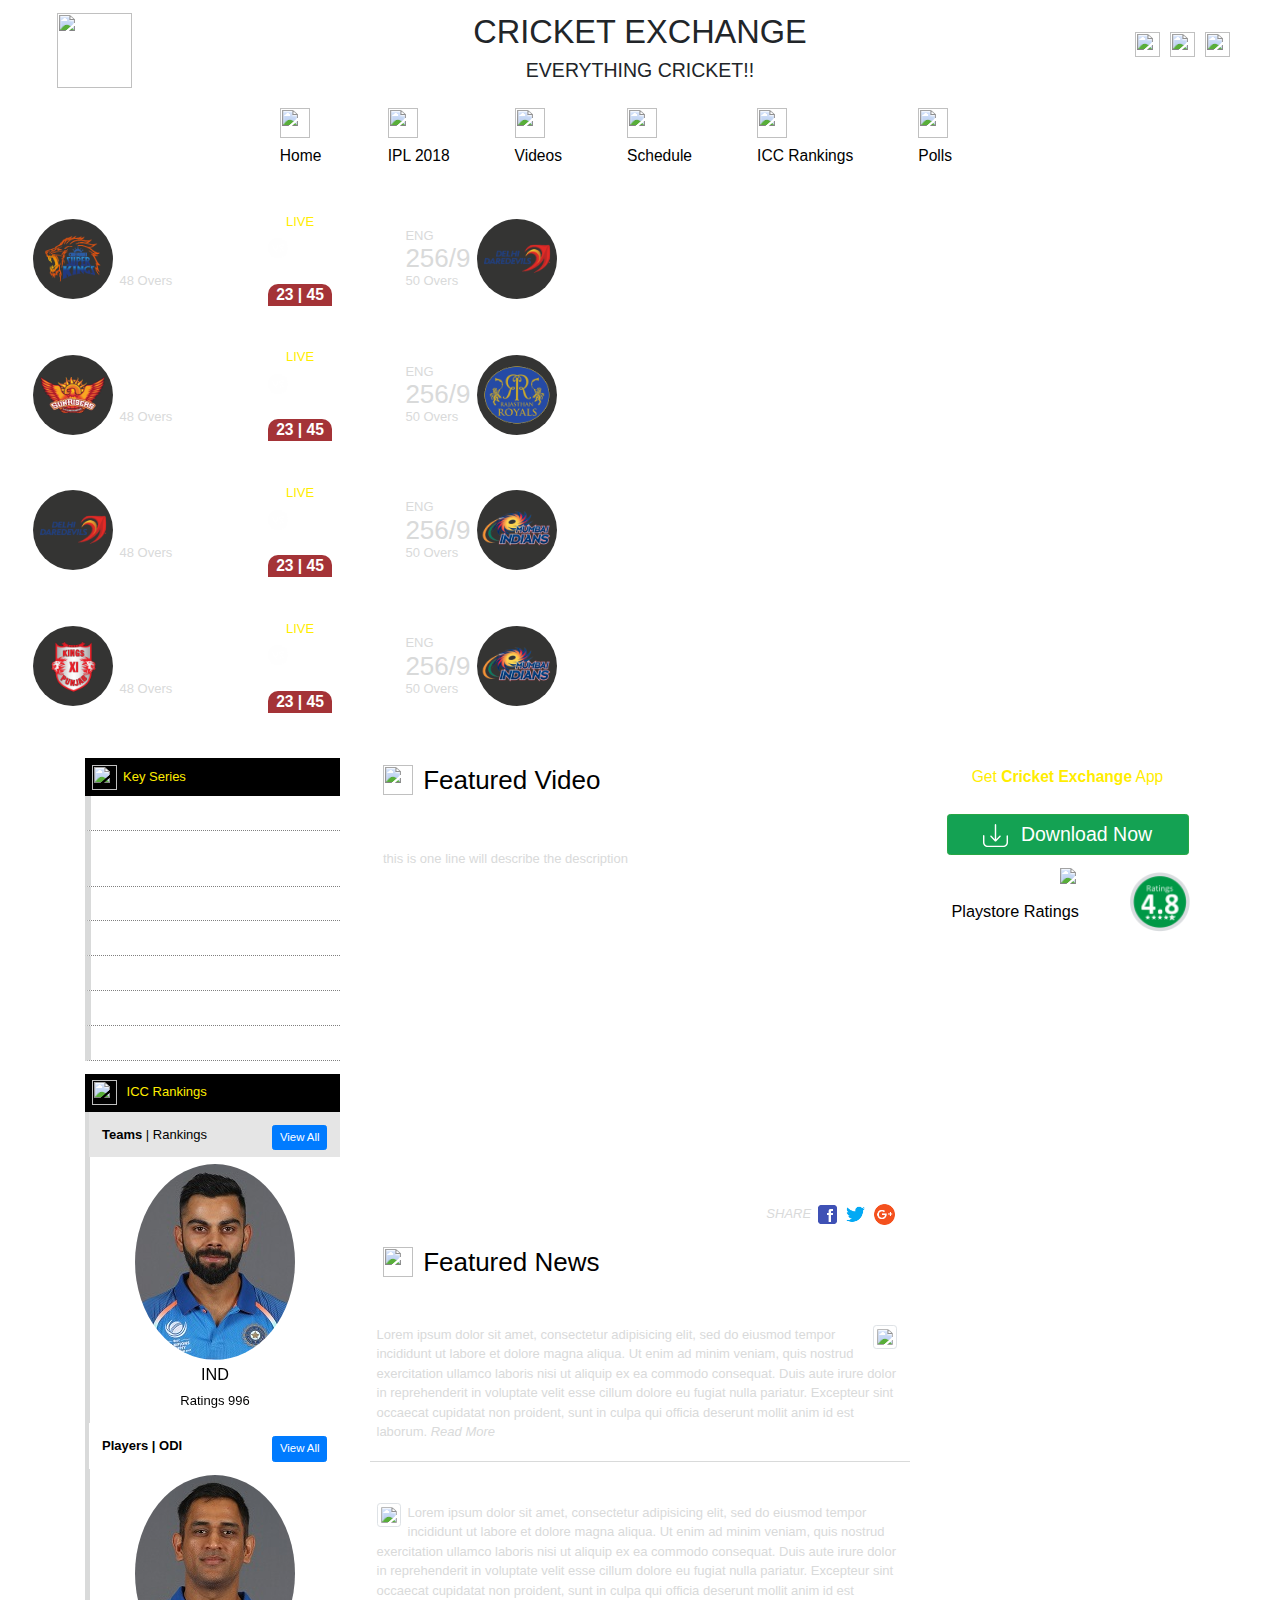
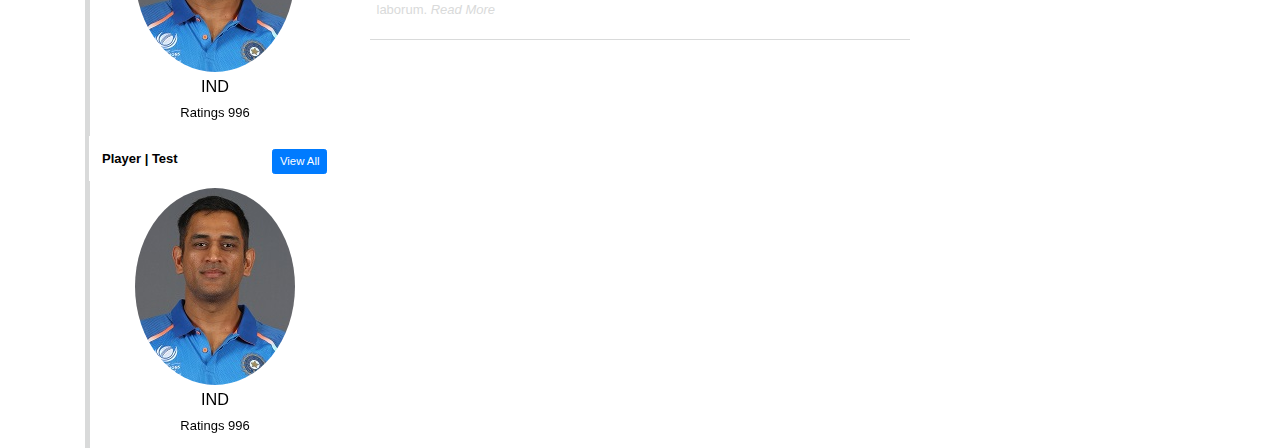
==== commit c0d81307: "flags adjust" ====
--- a/index.html
+++ b/index.html
@@ -1,468 +1,468 @@
-<!doctype html>
-<html lang="en">
-  <head>
-    <!-- Required meta tags -->
-    <meta charset="utf-8">
-    <meta name="viewport" content="width=device-width, initial-scale=1, shrink-to-fit=no">
-
-    <!-- Bootstrap CSS -->
-    <link rel="stylesheet" href="https://maxcdn.bootstrapcdn.com/bootstrap/4.0.0/css/bootstrap.min.css" integrity="sha384-Gn5384xqQ1aoWXA+058RXPxPg6fy4IWvTNh0E263XmFcJlSAwiGgFAW/dAiS6JXm" crossorigin="anonymous">
-        <link rel="stylesheet" type="text/css" href="slick_files/slick.css"/>
-        <link rel="stylesheet" type="text/css" href="slick_files/slick-theme.css"/>
-    <link rel="stylesheet" type="text/css" href="css/main.css">
-    <title>Cricket Exchange-Everything Cricket</title>
-            <style>
-            .slick-prev:before, .slick-next:before { 
-              color:  black;
-              overflow: hidden;
-              z-index: 100;
-             }
-             .slick-prev:after, .slick-next:before {
-              overflow: hidden;
-             }
-        </style>
-   <link rel="icon" type="image/png" href="images/mainlogo.png">
-  </head>
-  <body>
-    <div class="no-gutters">
-      <div class="row align-items-center justify-content-between">
-        <div class="col-md-2 text-center align-bottom"> 
-         <img src="images/mainlogo.png" width="75" height="75" class="mt-3">
-         </div>  <!-- text center div end -->
-        <div class="col-md-8 text-center">
-        <h1 class="text-center mt-3">CRICKET EXCHANGE</h1>
-        <h4 class="normal text-center">EVERYTHING CRICKET!!</h4>
-      </div> <!-- col-md div end -->
-      <div class="col-md-2 text-center d-none d-lg-block">
-        <a href="https://instagram.com/cricket-exchange"><img src="images/insta.png" width="25" height="25" class="mr-2"> </a>
-        <a href="mailto:priyanshunayan456@gmail.com"><img src="images/mail.png" width="25" height="25" class="mr-2"></a>
-        <a href="https://facebook.com/cricket-exchange"><img src="images/fb.png" width="25" height="25" class="mr-2"></a>
-      </div> <!-- social icons div end -->
-    </div><!-- row div end -->
-  </div> <!-- no gutters div end -->
-      <!-- Navigation Div -->
-      <div class="mt-3">
-        <ul class="nav justify-content-center">
-         
-          <li class="nav-item mr-5">
-            <a href="#" class="nav-link"> 
-            <div>
-            <img src="images/home.png" width="30" height="30" class="mr-3 mb-2 centerImage">
-            </div> 
-            Home
-            </a>
-          </li>
-
-          <li class="nav-item mr-5"><a href="#" class="nav-link"><div><img src="images/ipl.png" width="30" height="30" class="mb-2"></div> IPL 2018</a></li>
-          <li class="nav-item mr-5"><a href="#" class="nav-link"><div><img src="images/videos.png" width="30" height="30" class="mr-3 mb-2"></div>Videos</a></li>
-          <li class="nav-item mr-5"><a href="#" class="nav-link"><div><img src="images/schedule.png" width="30" height="30" class="mr-3 mb-2"></div>Schedule</a></li>
-          <li class="nav-item mr-5"><a href="#" class="nav-link"><div><img src="images/icc.png" width="30" height="30" class="mr-3 mb-2"></div>ICC Rankings</a></li>
-          <li class="nav-item mr-5"><a href="#" class="nav-link"><div><img src="images/polls.png" width="30" height="30" class="mr-3 mb-2"></div>Polls</a></li>
-        </ul>
-    </div> <!-- nav div end -->
-    <div class="article">
-    <!-- Score Card Carousell -->
-          <div class="no-gutters">
-          <section class="slider-eg mt-3">
-          
-            <div class="pillBox slider-item mt-3">
-                  <p class="matchVenue text-center p-1 mt-1"><small>at Firoz Shah Kotla, Delhi </small></p>
-                  <div>
-                    <div class="d-flex justify-content-between align-items-center">
-                    <div class="team1 d-flex align-items-center justify-content-between flex-row">
-                        <figure>
-                          <img src="images/CSK.png" class="team1flag ml-2 mr-2 rounded-circle">
-                        </figure>
-                        <div class="team1info">
-                          <p class="team1name"><small>IND </small></p>
-                          <p class="team1score">270/7*</p>
-                          <p class="team1over gray"><small>48 Overs </small></p>
-                        </div> <!-- team1info div end -->
-                      </div> <!-- d-flex div end -->
-                      <div> <!-- middle section div start -->
-                          <p class="live text-center"><small>LIVE</small></p>
-                          <img src="images/vs.png" class="centerImage mb-3" width="20" height="20">
-                        <p class="teamBetting text-center"><small>IND </small></p>
-                        <p class="odds text-center mt-3">
-                          <small >
-                          23 | 45
-                          </small>
-                        </p>
-                      </div> <!-- middle section div end -->
-                        <div class="team2 d-flex flex-row-reverse justify-content-center align-items-center">
-                            <img src="images/DD.png" class="team2flag ml-1 mb-3 mr-2 rounded-circle">
-                          
-                          <div class="team2info gray">
-                            <p class="team2name"><small>ENG </small></p>
-                              <p class="team2score">256/9</p>
-                              <p class="team2over"><small>50 Overs </small></p>
-                          </div> <!-- team2info div end -->
-                        </div> <!-- team2 div end -->
-                      </div><!-- pillbox div end -->
-                  </div><!-- useless  div end -->
-            </div><!-- div end -->
-          
-            <div class="pillBox slider-item mt-3">
-                  <p class="matchVenue text-center p-1 mt-1"><small>at Firoz Shah Kotla, Delhi </small></p>
-                  <div>
-                    <div class="d-flex justify-content-between align-items-center">
-                    <div class="team1 d-flex align-items-center justify-content-between flex-row">
-                        <figure>
-                          <img src="images/SH.png" class="team1flag ml-2 mr-2 rounded-circle">
-                        </figure>
-                        <div class="team1info">
-                          <p class="team1name"><small>IND </small></p>
-                          <p class="team1score">270/7*</p>
-                          <p class="team1over"><small class="gray">48 Overs </small></p>
-                        </div> <!-- team1info div end -->
-                      </div> <!-- d-flex div end -->
-                      <div> <!-- middle section div start -->
-                          <p class="live text-center"><small>LIVE</small></p>
-                        <img src="images/vs.png" class="centerImage mb-3" width="20" height="20">
-                        <p class="teamBetting text-center"><small>IND </small></p>
-                        <p class="odds text-center">
-                          <small>
-                          23 | 45
-                          </small>
-                        </p>
-                      </div> <!-- middle section div end -->
-                        <div class="team2 d-flex flex-row-reverse justify-content-center align-items-center">
-                            <img src="images/RR.png" class="team2flag ml-1 mb-3 mr-2 rounded-circle">
-                          
-                          <div class="team2info gray">
-                            <p class="team2name"><small>ENG </small></p>
-                              <p class="team2score">256/9</p>
-                              <p class="team2over"><small>50 Overs </small></p>
-                          </div> <!-- team2info div end -->
-                        </div> <!-- team2 div end -->
-                      </div><!-- pillbox div end -->
-                  </div><!-- useless  div end -->
-            </div><!-- div end -->
-          
-            <div class="pillBox slider-item mt-3">
-                  <p class="matchVenue text-center p-1 mt-1"><small>at Firoz Shah Kotla, Delhi </small></p>
-                  <div>
-                    <div class="d-flex justify-content-between align-items-center">
-                    <div class="team1 d-flex align-items-center justify-content-between flex-row">
-                        <figure>
-                          <img src="images/DD.png" class="team1flag ml-2 mr-2 rounded-circle">
-                        </figure>
-                        <div class="team1info">
-                          <p class="team1name"><small>IND </small></p>
-                          <p class="team1score">270/7*</p>
-                          <p class="team1over"><small class="gray">48 Overs </small></p>
-                        </div> <!-- team1info div end -->
-                      </div> <!-- d-flex div end -->
-                      <div> <!-- middle section div start -->
-                          <p class="live text-center"><small>LIVE</small></p>
-                      <img src="images/vs.png" class="centerImage mb-3" width="20" height="20">
-                        <p class="teamBetting text-center"><small>IND </small></p>
-                        <p class="odds text-center">
-                          <small>
-                          23 | 45
-                          </small>
-                        </p>
-                      </div> <!-- middle section div end -->
-                        <div class="team2 d-flex flex-row-reverse justify-content-center align-items-center">
-                            <img src="images/MI.png" class="team2flag ml-1 mb-3 mr-2 rounded-circle">
-                          
-                          <div class="team2info gray">
-                            <p class="team2name"><small>ENG </small></p>
-                              <p class="team2score">256/9</p>
-                              <p class="team2over"><small>50 Overs </small></p>
-                          </div> <!-- team2info div end -->
-                        </div> <!-- team2 div end -->
-                      </div><!-- pillbox div end -->
-                  </div><!-- useless  div end -->
-            </div><!-- div end -->
-              <div class="pillBox slider-item mt-3">
-                  <p class="matchVenue text-center p-1 mt-1"><small>at Firoz Shah Kotla, Delhi </small></p>
-                  <div>
-                    <div class="d-flex justify-content-between align-items-center">
-                    <div class="team1 d-flex align-items-center justify-content-between flex-row">
-                        <figure>
-                          <img src="images/KXIP.png" class="team1flag ml-2 mr-2 rounded-circle">
-                        </figure>
-                        <div class="team1info">
-                          <p class="team1name"><small>IND </small></p>
-                          <p class="team1score">270/7*</p>
-                          <p class="team1over"><small class="gray">48 Overs </small></p>
-                        </div> <!-- team1info div end -->
-                      </div> <!-- d-flex div end -->
-                      <div> <!-- middle section div start -->
-                          <p class="live text-center"><small>LIVE</small></p>
-                        <img src="images/vs.png" class="centerImage mb-3" width="20" height="20">
-                        <p class="teamBetting text-center"><small>IND </small></p>
-                        <p class="odds text-center">
-                          <small>
-                          23 | 45
-                          </small>
-                        </p>
-                      </div> <!-- middle section div end -->
-                        <div class="team2 d-flex flex-row-reverse justify-content-center align-items-center">
-                            <img src="images/MI.png" class="team2flag ml-1 mb-3 mr-2 rounded-circle">
-                          
-                          <div class="team2info gray">
-                            <p class="team2name"><small>ENG </small></p>
-                              <p class="team2score">256/9</p>
-                              <p class="team2over"><small>50 Overs </small></p>
-                          </div> <!-- team2info div end -->
-                        </div> <!-- team2 div end -->
-                      </div><!-- pillbox div end -->
-                  </div><!-- useless  div end -->
-            </div><!-- div end -->
-
-        </section>
-      </div><!--Container fluid end -->
-
-      <div class="container mt-5">
-        <div class="row">
-                      <div class="col-md-6 mainSection order-md-2">
-                <div class="featuredVideo">
-                  <div class="featuredVideoHeading p-2">
-              <img src="images/videos.png" width="30" height="30" class="ml-2" />
-              <h2 class="align-middle ml-2 normal">Featured Video</h2>
-            </div>
-            <div class="featuredVideoArticle p-3">
-              <h3>Dhoni Last Over Knocking Innings</h3>
-              <p class="gray">this is one line will describe the description</p>
-              <div class="videoWrapper">
-              <iframe width="560" height="315" src="https://www.youtube.com/embed/ccNQL-ObZso" frameborder="0" allow="autoplay; encrypted-media" allowfullscreen></iframe>
-            </div>
-            <div class="featuredVideoFooter mt-2 clearfix">
-              
-                <i class="blue"><small>Just now </small></i>
-                
-                <span class="float-right">
-                  <i><small class="gray">SHARE </small></i>
-                  <img src="images/facebook.png" width="25" height="25">
-                  <img src="images/twitter.png" width="25" height="25">
-                  <img src="images/googleplus.png" width="25" height="25">
-                </span>
-            </div>
-            </div>
-              <div> <!-- News Heading Begin -->
-                 <div class="featuredVideoHeading p-2">
-                  <img src="images/videos.png" width="30" height="30" class="ml-2" />
-                  <h2 class="align-middle ml-2 normal">Featured News</h2>
-                </div>
-                <div class="clearfix p-2 border-bottom">
-                  <h3>This is the most important news</h3>
-                  <img src="images/mainlogo.png" class="float-right img-fluid img-thumbnail mr-2">
-                  <p class="gray">Lorem ipsum dolor sit amet, consectetur adipisicing elit, sed do eiusmod
-                  tempor incididunt ut labore et dolore magna aliqua. Ut enim ad minim veniam,
-                  quis nostrud exercitation ullamco laboris nisi ut aliquip ex ea commodo
-                  consequat. Duis aute irure dolor in reprehenderit in voluptate velit esse
-                  cillum dolore eu fugiat nulla pariatur. Excepteur sint occaecat cupidatat non
-                  proident, sunt in culpa qui officia deserunt mollit anim id est laborum. <i class="blue">Read More</i></p>
-                </div>
-                <div class="clearfix p-2 border-bottom">
-                  <h3>This is just important news</h3>
-                  <img src="images/mainlogo.png" class="float-left img-fluid img-thumbnail mr-2">
-                  <p class="gray">Lorem ipsum dolor sit amet, consectetur adipisicing elit, sed do eiusmod
-                  tempor incididunt ut labore et dolore magna aliqua. Ut enim ad minim veniam,
-                  quis nostrud exercitation ullamco laboris nisi ut aliquip ex ea commodo
-                  consequat. Duis aute irure dolor in reprehenderit in voluptate velit esse
-                  cillum dolore eu fugiat nulla pariatur. Excepteur sint occaecat cupidatat non
-                  proident, sunt in culpa qui officia deserunt mollit anim id est laborum. <i class="blue">Read More</i></p>
-                </div>
-              </div> <!-- News Heading End -->
-          </div>
-            </div><!-- middle section end -->
-            <div class="col-md-3 order-md-1">
-              <div class="sideNav">
-              <ul class="keySeries">
-                <li class="keySeriesHeading"><img src="images/key.png" width="25" height="25" class="mr-2">Key Series</li>
-                <li><a href="#">IPL 2018 </a></li>
-                <li><a href="#">England, Australia, New Zealand Tri series</a></li>
-                <li><a href="#">Sri Lanka's tour of Bangladesh</a></li>
-                <li><a href="#">India's tour of south Africa</a></li>
-                <li><a href="#">ICC Women's World Cup</a></li>
-                <li><a href="#">ICC champion's trophy</a></li>
-                <li><a href="#">PSL 2018 </a></li>
-              </ul>
-              <ul class="iccRankings mt-3">
-                <li class="iccRankingsHeading p-2">
-                <img src="images/key.png" width="25" height="25" class="mr-2">
-                ICC Rankings</li>
-              <p class="iccRankingsTeam p-3"><span class="font-weight-bold">Teams</span> | Rankings 
-                <button type="button" class="btn btn-primary btn-sm float-right " >View All</button>
-              </p>
-                  
-                </ul>
-              <div id="teamRankings" class="carousel slide" data-ride="carousel">
-                  <div class="carousel-inner">
-                    <div class="carousel-item active">
-                     
-                      <img class=" d-md-block  img-fluid rounded-circle mt-2" src="images/virat.jpg" alt="First slide">
-                      
-                      <div class="rankingInfo  text-center">
-                      <h5> IND </h5>
-                      <p>Ratings 996</p>
-                      </div>
-                      </div>
-                  <div class="carousel-item">
-                    
-                      <img class="d-md-block  img-fluid rounded-circle mt-2" src="images/dhono.jpg" alt="Second slide">
-                      
-                      <div class="rankingInfo text-center">
-                      <h5> IND </h5>
-                      <p>Ratings 996</p>
-                      </div>
-                  </div>
-                  <div class="carousel-item">
-                   
-                      <img class="d-md-block img-fluid rounded-circle mt-2" src="images/virat.jpg" alt="Third slide">
-                     
-                      <div class="rankingInfo text-center">
-                      <h5> IND </h5>
-                      <p>Ratings 996</p>
-                      </div>
-                 </div>
-              </div>
-        <a class="carousel-control-prev" href="#teamRankings" role="button" data-slide="prev">
-    <span class="carousel-control-prev-icon" aria-hidden="true"></span>
-    <span class="sr-only">Previous</span>
-  </a>
-  <a class="carousel-control-next" href="#teamRankings" role="button" data-slide="next">
-    <span class="carousel-control-next-icon" aria-hidden="true"></span>
-    <span class="sr-only">Next</span>
-  </a>
-</div>
-              
-              <p class="iccRankingsTeam font-weight-bold  p-3">Players | ODI <button type="button" class="btn btn-primary btn-sm float-right" >View All</button></p>
-                  
-                </ul>
-              <div id="playerRankings" class="carousel slide" data-ride="carousel">
-                  <div class="carousel-inner">
-                    <div class="carousel-item active">
-                      
-                      <img class="d-md-block  img-fluid rounded-circle mt-2" src="images/dhono.jpg" alt="Second slide">
-                      
-                      <div class="rankingInfo  text-center">
-                      <h5> IND </h5>
-                      <p>Ratings 996</p>
-                      </div>
-                      </div>
-                  <div class="carousel-item">
-                   
-                      <img class="d-md-block  img-fluid rounded-circle mt-2" src="images/dhono.jpg" alt="Second slide">
-                    
-                      <div class="rankingInfo text-center">
-                      <h5> IND </h5>
-                      <p>Ratings 996</p>
-                      </div>
-                  </div>
-                  <div class="carousel-item">
-                  
-                      <img class="d-md-block  img-fluid rounded-circle mt-2" src="images/dhono.jpg" alt="Second slide">
-                     
-                      <div class="rankingInfo text-center">
-                      <h5> IND </h5>
-                      <p>Ratings 996</p>
-                      </div>
-                 </div>
-              </div>
-        <a class="carousel-control-prev" href="#playerRankings" role="button" data-slide="prev">
-    <span class="carousel-control-prev-icon" aria-hidden="true"></span>
-    <span class="sr-only">Previous</span>
-  </a>
-  <a class="carousel-control-next" href="#playerRankings" role="button" data-slide="next">
-    <span class="carousel-control-next-icon" aria-hidden="true"></span>
-    <span class="sr-only">Next</span>
-  </a>
-</div>
-
-              <p class="iccRankingsTeam font-weight-bold  p-3">Player | Test <button type="button" class="btn btn-primary btn-sm float-right" >View All</button></p>
-              <div id="testPlayerRankings" class="carousel slide" data-ride="carousel">
-                  <div class="carousel-inner">
-                    <div class="carousel-item active">
-                     
-                      <img class="d-md-block  img-fluid rounded-circle mt-2" src="images/dhono.jpg" alt="Second slide">
-                      
-                      <div class="rankingInfo  text-center">
-                      <h5> IND </h5>
-                      <p>Ratings 996</p>
-                      </div>
-                      </div>
-                  <div class="carousel-item">
-                    
-                    <img class="d-md-block  img-fluid rounded-circle mt-2" src="images/dhono.jpg" alt="Second slide">
-                     
-                      <div class="rankingInfo text-center">
-                      <h5> IND </h5>
-                      <p>Ratings 996</p>
-                      </div>
-                  </div>
-                  <div class="carousel-item">
-                    
-                      <img class="d-md-block  img-fluid rounded-circle mt-2" src="images/dhono.jpg" alt="Second slide">
-                   
-                      <div class="rankingInfo text-center">
-                      <h5> IND </h5>
-                      <p>Ratings 996</p>
-                      </div>
-                 </div>
-              </div>
-        <a class="carousel-control-prev" href="#testPlayerRankings" role="button" data-slide="prev">
-    <span class="carousel-control-prev-icon" aria-hidden="true"></span>
-    <span class="sr-only">Previous</span>
-  </a>
-  <a class="carousel-control-next" href="#testPlayerRankings" role="button" data-slide="next">
-    <span class="carousel-control-next-icon" aria-hidden="true"></span>
-    <span class="sr-only">Next</span>
-  </a>
-</div>
-</div>
-            </div><!-- First Column End -->
-            <div class="col-md-3 order-md-3">
-              <div class="downloadBanner">
-              <p class="text-center pt-2 pb-3 pl-3 pr-3">Get <span class="font-weight-bold">Cricket Exchange</span> App</p>
-              <div class="pl-2 pr-2">
-              <button type="button" class="btn btn-success"><img src="images/download.svg" class="mr-3" width="25" height="25">Download Now</button>
-              </div>
-              <div class="text-center"> 
-              <img src="images/mobile.png" class="img-fluid pt-3 pb-3 pl-2 pr-2  downloadBannerImage">
-              </div>
-              <div class="downloadBannerFooter">
-              <h5 class="text-left pl-2">Playstore Ratings <img src="images/rating.png" width="60" height="60" class="float-right rating"></h5>
-              
-             </div>
-
-              </div>
-            </div>
-        </div> <!-- row Div -->
-
-
-
-
-      </div><!-- Container Div -->
-    </div><!-- Article Div -->
-    <!-- Optional JavaScript -->
- 
-    <!-- jQuery first, then Popper.js, then Bootstrap JS -->
-    <script src="https://code.jquery.com/jquery-3.2.1.slim.min.js" integrity="sha384-KJ3o2DKtIkvYIK3UENzmM7KCkRr/rE9/Qpg6aAZGJwFDMVNA/GpGFF93hXpG5KkN" crossorigin="anonymous"></script>
-    <script src="https://cdnjs.cloudflare.com/ajax/libs/popper.js/1.12.9/umd/popper.min.js" integrity="sha384-ApNbgh9B+Y1QKtv3Rn7W3mgPxhU9K/ScQsAP7hUibX39j7fakFPskvXusvfa0b4Q" crossorigin="anonymous"></script>
-    <script src="https://maxcdn.bootstrapcdn.com/bootstrap/4.0.0/js/bootstrap.min.js" integrity="sha384-JZR6Spejh4U02d8jOt6vLEHfe/JQGiRRSQQxSfFWpi1MquVdAyjUar5+76PVCmYl" crossorigin="anonymous"></script>
-    <script type="text/javascript" src="slick_files/slick.min.js"></script>
-    <script>
-          $(document).ready(function(){
-            $('.slider-eg').slick({
-              infinite: true,
-              slidesToShow: 3,
-              slidesToScroll: 1,
-              accessiblity:true,
-              adaptiveHeight:true,
-              cssEase: 'ease',
-              dots:true,
-              swipeToSlide:true,
-              centerMode: true,
-              variableWidth: true,
-              mobileFirst:true
-              
-    
-            });
-          });
-    </script>
-  </body>
+<!doctype html>
+<html lang="en">
+  <head>
+    <!-- Required meta tags -->
+    <meta charset="utf-8">
+    <meta name="viewport" content="width=device-width, initial-scale=1, shrink-to-fit=no">
+
+    <!-- Bootstrap CSS -->
+    <link rel="stylesheet" href="https://maxcdn.bootstrapcdn.com/bootstrap/4.0.0/css/bootstrap.min.css" integrity="sha384-Gn5384xqQ1aoWXA+058RXPxPg6fy4IWvTNh0E263XmFcJlSAwiGgFAW/dAiS6JXm" crossorigin="anonymous">
+        <link rel="stylesheet" type="text/css" href="slick_files/slick.css"/>
+        <link rel="stylesheet" type="text/css" href="slick_files/slick-theme.css"/>
+    <link rel="stylesheet" type="text/css" href="css/main.css">
+    <title>Cricket Exchange-Everything Cricket</title>
+            <style>
+            .slick-prev:before, .slick-next:before { 
+              color:  black;
+              overflow: hidden;
+              z-index: 100;
+             }
+             .slick-prev:after, .slick-next:before {
+              overflow: hidden;
+             }
+        </style>
+   <link rel="icon" type="image/png" href="images/mainlogo.png">
+  </head>
+  <body>
+    <div class="no-gutters">
+      <div class="row align-items-center justify-content-between">
+        <div class="col-md-2 text-center align-bottom"> 
+         <img src="images/mainlogo.png" width="75" height="75" class="mt-3">
+         </div>  <!-- text center div end -->
+        <div class="col-md-8 text-center">
+        <h1 class="text-center mt-3">CRICKET EXCHANGE</h1>
+        <h4 class="normal text-center">EVERYTHING CRICKET!!</h4>
+      </div> <!-- col-md div end -->
+      <div class="col-md-2 text-center d-none d-lg-block">
+        <a href="https://instagram.com/cricket-exchange"><img src="images/insta.png" width="25" height="25" class="mr-2"> </a>
+        <a href="mailto:priyanshunayan456@gmail.com"><img src="images/mail.png" width="25" height="25" class="mr-2"></a>
+        <a href="https://facebook.com/cricket-exchange"><img src="images/fb.png" width="25" height="25" class="mr-2"></a>
+      </div> <!-- social icons div end -->
+    </div><!-- row div end -->
+  </div> <!-- no gutters div end -->
+      <!-- Navigation Div -->
+      <div class="mt-3">
+        <ul class="nav justify-content-center">
+         
+          <li class="nav-item mr-5">
+            <a href="#" class="nav-link"> 
+            <div>
+            <img src="images/home.png" width="30" height="30" class="mr-3 mb-2 centerImage">
+            </div> 
+            Home
+            </a>
+          </li>
+
+          <li class="nav-item mr-5"><a href="#" class="nav-link"><div><img src="images/ipl.png" width="30" height="30" class="mb-2"></div> IPL 2018</a></li>
+          <li class="nav-item mr-5"><a href="#" class="nav-link"><div><img src="images/videos.png" width="30" height="30" class="mr-3 mb-2"></div>Videos</a></li>
+          <li class="nav-item mr-5"><a href="#" class="nav-link"><div><img src="images/schedule.png" width="30" height="30" class="mr-3 mb-2"></div>Schedule</a></li>
+          <li class="nav-item mr-5"><a href="#" class="nav-link"><div><img src="images/icc.png" width="30" height="30" class="mr-3 mb-2"></div>ICC Rankings</a></li>
+          <li class="nav-item mr-5"><a href="#" class="nav-link"><div><img src="images/polls.png" width="30" height="30" class="mr-3 mb-2"></div>Polls</a></li>
+        </ul>
+    </div> <!-- nav div end -->
+    <div class="article">
+    <!-- Score Card Carousell -->
+          <div class="no-gutters">
+          <section class="slider-eg mt-3">
+          
+            <div class="pillBox slider-item mt-3">
+                  <p class="matchVenue text-center p-1 mt-1"><small>at Firoz Shah Kotla, Delhi </small></p>
+                  <div>
+                    <div class="d-flex justify-content-between align-items-center">
+                    <div class="team1 d-flex align-items-center justify-content-between flex-row">
+                        <figure>
+                          <img src="images/CSK.png" class="team1flag ml-3 mr-2 rounded-circle">
+                        </figure>
+                        <div class="team1info">
+                          <p class="team1name"><small>IND </small></p>
+                          <p class="team1score">270/7*</p>
+                          <p class="team1over gray"><small>48 Overs </small></p>
+                        </div> <!-- team1info div end -->
+                      </div> <!-- d-flex div end -->
+                      <div> <!-- middle section div start -->
+                          <p class="live text-center"><small>LIVE</small></p>
+                          <img src="images/vs.png" class="centerImage mb-3" width="20" height="20">
+                        <p class="teamBetting text-center"><small>IND </small></p>
+                        <p class="odds text-center mt-3">
+                          <small >
+                          23 | 45
+                          </small>
+                        </p>
+                      </div> <!-- middle section div end -->
+                        <div class="team2 d-flex flex-row-reverse justify-content-center align-items-center">
+                            <img src="images/DD.png" class="team2flag ml-2 mb-3 mr-3 rounded-circle">
+                          
+                          <div class="team2info gray">
+                            <p class="team2name"><small>ENG </small></p>
+                              <p class="team2score">256/9</p>
+                              <p class="team2over"><small>50 Overs </small></p>
+                          </div> <!-- team2info div end -->
+                        </div> <!-- team2 div end -->
+                      </div><!-- pillbox div end -->
+                  </div><!-- useless  div end -->
+            </div><!-- div end -->
+          
+            <div class="pillBox slider-item mt-3">
+                  <p class="matchVenue text-center p-1 mt-1"><small>at Firoz Shah Kotla, Delhi </small></p>
+                  <div>
+                    <div class="d-flex justify-content-between align-items-center">
+                    <div class="team1 d-flex align-items-center justify-content-between flex-row">
+                        <figure>
+                          <img src="images/SH.png" class="team1flag ml-3 mr-2 rounded-circle">
+                        </figure>
+                        <div class="team1info">
+                          <p class="team1name"><small>IND </small></p>
+                          <p class="team1score">270/7*</p>
+                          <p class="team1over"><small class="gray">48 Overs </small></p>
+                        </div> <!-- team1info div end -->
+                      </div> <!-- d-flex div end -->
+                      <div> <!-- middle section div start -->
+                          <p class="live text-center"><small>LIVE</small></p>
+                        <img src="images/vs.png" class="centerImage mb-3" width="20" height="20">
+                        <p class="teamBetting text-center"><small>IND </small></p>
+                        <p class="odds text-center">
+                          <small>
+                          23 | 45
+                          </small>
+                        </p>
+                      </div> <!-- middle section div end -->
+                        <div class="team2 d-flex flex-row-reverse justify-content-center align-items-center">
+                            <img src="images/RR.png" class="team2flag ml-2 mb-3 mr-3 rounded-circle">
+                          
+                          <div class="team2info gray">
+                            <p class="team2name"><small>ENG </small></p>
+                              <p class="team2score">256/9</p>
+                              <p class="team2over"><small>50 Overs </small></p>
+                          </div> <!-- team2info div end -->
+                        </div> <!-- team2 div end -->
+                      </div><!-- pillbox div end -->
+                  </div><!-- useless  div end -->
+            </div><!-- div end -->
+          
+            <div class="pillBox slider-item mt-3">
+                  <p class="matchVenue text-center p-1 mt-1"><small>at Firoz Shah Kotla, Delhi </small></p>
+                  <div>
+                    <div class="d-flex justify-content-between align-items-center">
+                    <div class="team1 d-flex align-items-center justify-content-between flex-row">
+                        <figure>
+                          <img src="images/DD.png" class="team1flag ml-3 mr-2 rounded-circle">
+                        </figure>
+                        <div class="team1info">
+                          <p class="team1name"><small>IND </small></p>
+                          <p class="team1score">270/7*</p>
+                          <p class="team1over"><small class="gray">48 Overs </small></p>
+                        </div> <!-- team1info div end -->
+                      </div> <!-- d-flex div end -->
+                      <div> <!-- middle section div start -->
+                          <p class="live text-center"><small>LIVE</small></p>
+                      <img src="images/vs.png" class="centerImage mb-3" width="20" height="20">
+                        <p class="teamBetting text-center"><small>IND </small></p>
+                        <p class="odds text-center">
+                          <small>
+                          23 | 45
+                          </small>
+                        </p>
+                      </div> <!-- middle section div end -->
+                        <div class="team2 d-flex flex-row-reverse justify-content-center align-items-center">
+                            <img src="images/MI.png" class="team2flag ml-2 mb-3 mr-3 rounded-circle">
+                          
+                          <div class="team2info gray">
+                            <p class="team2name"><small>ENG </small></p>
+                              <p class="team2score">256/9</p>
+                              <p class="team2over"><small>50 Overs </small></p>
+                          </div> <!-- team2info div end -->
+                        </div> <!-- team2 div end -->
+                      </div><!-- pillbox div end -->
+                  </div><!-- useless  div end -->
+            </div><!-- div end -->
+              <div class="pillBox slider-item mt-3">
+                  <p class="matchVenue text-center p-1 mt-1"><small>at Firoz Shah Kotla, Delhi </small></p>
+                  <div>
+                    <div class="d-flex justify-content-between align-items-center">
+                    <div class="team1 d-flex align-items-center justify-content-between flex-row">
+                        <figure>
+                          <img src="images/KXIP.png" class="team1flag ml-3 mr-2 rounded-circle">
+                        </figure>
+                        <div class="team1info">
+                          <p class="team1name"><small>IND </small></p>
+                          <p class="team1score">270/7*</p>
+                          <p class="team1over"><small class="gray">48 Overs </small></p>
+                        </div> <!-- team1info div end -->
+                      </div> <!-- d-flex div end -->
+                      <div> <!-- middle section div start -->
+                          <p class="live text-center"><small>LIVE</small></p>
+                        <img src="images/vs.png" class="centerImage mb-3" width="20" height="20">
+                        <p class="teamBetting text-center"><small>IND </small></p>
+                        <p class="odds text-center">
+                          <small>
+                          23 | 45
+                          </small>
+                        </p>
+                      </div> <!-- middle section div end -->
+                        <div class="team2 d-flex flex-row-reverse justify-content-center align-items-center">
+                            <img src="images/MI.png" class="team2flag ml-2 mb-3 mr-3 rounded-circle">
+                          
+                          <div class="team2info gray">
+                            <p class="team2name"><small>ENG </small></p>
+                              <p class="team2score">256/9</p>
+                              <p class="team2over"><small>50 Overs </small></p>
+                          </div> <!-- team2info div end -->
+                        </div> <!-- team2 div end -->
+                      </div><!-- pillbox div end -->
+                  </div><!-- useless  div end -->
+            </div><!-- div end -->
+
+        </section>
+      </div><!--Container fluid end -->
+
+      <div class="container mt-5">
+        <div class="row">
+                      <div class="col-md-6 mainSection order-md-2">
+                <div class="featuredVideo">
+                  <div class="featuredVideoHeading p-2">
+              <img src="images/videos.png" width="30" height="30" class="ml-2" />
+              <h2 class="align-middle ml-2 normal">Featured Video</h2>
+            </div>
+            <div class="featuredVideoArticle p-3">
+              <h3>Dhoni Last Over Knocking Innings</h3>
+              <p class="gray">this is one line will describe the description</p>
+              <div class="videoWrapper">
+              <iframe width="560" height="315" src="https://www.youtube.com/embed/ccNQL-ObZso" frameborder="0" allow="autoplay; encrypted-media" allowfullscreen></iframe>
+            </div>
+            <div class="featuredVideoFooter mt-2 clearfix">
+              
+                <i class="blue"><small>Just now </small></i>
+                
+                <span class="float-right">
+                  <i><small class="gray">SHARE </small></i>
+                  <img src="images/facebook.png" width="25" height="25">
+                  <img src="images/twitter.png" width="25" height="25">
+                  <img src="images/googleplus.png" width="25" height="25">
+                </span>
+            </div>
+            </div>
+              <div> <!-- News Heading Begin -->
+                 <div class="featuredVideoHeading p-2">
+                  <img src="images/videos.png" width="30" height="30" class="ml-2" />
+                  <h2 class="align-middle ml-2 normal">Featured News</h2>
+                </div>
+                <div class="clearfix p-2 border-bottom">
+                  <h3>This is the most important news</h3>
+                  <img src="images/mainlogo.png" class="float-right img-fluid img-thumbnail mr-2">
+                  <p class="gray">Lorem ipsum dolor sit amet, consectetur adipisicing elit, sed do eiusmod
+                  tempor incididunt ut labore et dolore magna aliqua. Ut enim ad minim veniam,
+                  quis nostrud exercitation ullamco laboris nisi ut aliquip ex ea commodo
+                  consequat. Duis aute irure dolor in reprehenderit in voluptate velit esse
+                  cillum dolore eu fugiat nulla pariatur. Excepteur sint occaecat cupidatat non
+                  proident, sunt in culpa qui officia deserunt mollit anim id est laborum. <i class="blue">Read More</i></p>
+                </div>
+                <div class="clearfix p-2 border-bottom">
+                  <h3>This is just important news</h3>
+                  <img src="images/mainlogo.png" class="float-left img-fluid img-thumbnail mr-2">
+                  <p class="gray">Lorem ipsum dolor sit amet, consectetur adipisicing elit, sed do eiusmod
+                  tempor incididunt ut labore et dolore magna aliqua. Ut enim ad minim veniam,
+                  quis nostrud exercitation ullamco laboris nisi ut aliquip ex ea commodo
+                  consequat. Duis aute irure dolor in reprehenderit in voluptate velit esse
+                  cillum dolore eu fugiat nulla pariatur. Excepteur sint occaecat cupidatat non
+                  proident, sunt in culpa qui officia deserunt mollit anim id est laborum. <i class="blue">Read More</i></p>
+                </div>
+              </div> <!-- News Heading End -->
+          </div>
+            </div><!-- middle section end -->
+            <div class="col-md-3 order-md-1">
+              <div class="sideNav">
+              <ul class="keySeries">
+                <li class="keySeriesHeading"><img src="images/key.png" width="25" height="25" class="mr-2">Key Series</li>
+                <li><a href="#">IPL 2018 </a></li>
+                <li><a href="#">England, Australia, New Zealand Tri series</a></li>
+                <li><a href="#">Sri Lanka's tour of Bangladesh</a></li>
+                <li><a href="#">India's tour of south Africa</a></li>
+                <li><a href="#">ICC Women's World Cup</a></li>
+                <li><a href="#">ICC champion's trophy</a></li>
+                <li><a href="#">PSL 2018 </a></li>
+              </ul>
+              <ul class="iccRankings mt-3">
+                <li class="iccRankingsHeading p-2">
+                <img src="images/key.png" width="25" height="25" class="mr-2">
+                ICC Rankings</li>
+              <p class="iccRankingsTeam p-3"><span class="font-weight-bold">Teams</span> | Rankings 
+                <button type="button" class="btn btn-primary btn-sm float-right " >View All</button>
+              </p>
+                  
+                </ul>
+              <div id="teamRankings" class="carousel slide" data-ride="carousel">
+                  <div class="carousel-inner">
+                    <div class="carousel-item active">
+                     
+                      <img class=" d-md-block  img-fluid rounded-circle mt-2" src="images/virat.jpg" alt="First slide">
+                      
+                      <div class="rankingInfo  text-center">
+                      <h5> IND </h5>
+                      <p>Ratings 996</p>
+                      </div>
+                      </div>
+                  <div class="carousel-item">
+                    
+                      <img class="d-md-block  img-fluid rounded-circle mt-2" src="images/dhono.jpg" alt="Second slide">
+                      
+                      <div class="rankingInfo text-center">
+                      <h5> IND </h5>
+                      <p>Ratings 996</p>
+                      </div>
+                  </div>
+                  <div class="carousel-item">
+                   
+                      <img class="d-md-block img-fluid rounded-circle mt-2" src="images/virat.jpg" alt="Third slide">
+                     
+                      <div class="rankingInfo text-center">
+                      <h5> IND </h5>
+                      <p>Ratings 996</p>
+                      </div>
+                 </div>
+              </div>
+        <a class="carousel-control-prev" href="#teamRankings" role="button" data-slide="prev">
+    <span class="carousel-control-prev-icon" aria-hidden="true"></span>
+    <span class="sr-only">Previous</span>
+  </a>
+  <a class="carousel-control-next" href="#teamRankings" role="button" data-slide="next">
+    <span class="carousel-control-next-icon" aria-hidden="true"></span>
+    <span class="sr-only">Next</span>
+  </a>
+</div>
+              
+              <p class="iccRankingsTeam font-weight-bold  p-3">Players | ODI <button type="button" class="btn btn-primary btn-sm float-right" >View All</button></p>
+                  
+                </ul>
+              <div id="playerRankings" class="carousel slide" data-ride="carousel">
+                  <div class="carousel-inner">
+                    <div class="carousel-item active">
+                      
+                      <img class="d-md-block  img-fluid rounded-circle mt-2" src="images/dhono.jpg" alt="Second slide">
+                      
+                      <div class="rankingInfo  text-center">
+                      <h5> IND </h5>
+                      <p>Ratings 996</p>
+                      </div>
+                      </div>
+                  <div class="carousel-item">
+                   
+                      <img class="d-md-block  img-fluid rounded-circle mt-2" src="images/dhono.jpg" alt="Second slide">
+                    
+                      <div class="rankingInfo text-center">
+                      <h5> IND </h5>
+                      <p>Ratings 996</p>
+                      </div>
+                  </div>
+                  <div class="carousel-item">
+                  
+                      <img class="d-md-block  img-fluid rounded-circle mt-2" src="images/dhono.jpg" alt="Second slide">
+                     
+                      <div class="rankingInfo text-center">
+                      <h5> IND </h5>
+                      <p>Ratings 996</p>
+                      </div>
+                 </div>
+              </div>
+        <a class="carousel-control-prev" href="#playerRankings" role="button" data-slide="prev">
+    <span class="carousel-control-prev-icon" aria-hidden="true"></span>
+    <span class="sr-only">Previous</span>
+  </a>
+  <a class="carousel-control-next" href="#playerRankings" role="button" data-slide="next">
+    <span class="carousel-control-next-icon" aria-hidden="true"></span>
+    <span class="sr-only">Next</span>
+  </a>
+</div>
+
+              <p class="iccRankingsTeam font-weight-bold  p-3">Player | Test <button type="button" class="btn btn-primary btn-sm float-right" >View All</button></p>
+              <div id="testPlayerRankings" class="carousel slide" data-ride="carousel">
+                  <div class="carousel-inner">
+                    <div class="carousel-item active">
+                     
+                      <img class="d-md-block  img-fluid rounded-circle mt-2" src="images/dhono.jpg" alt="Second slide">
+                      
+                      <div class="rankingInfo  text-center">
+                      <h5> IND </h5>
+                      <p>Ratings 996</p>
+                      </div>
+                      </div>
+                  <div class="carousel-item">
+                    
+                    <img class="d-md-block  img-fluid rounded-circle mt-2" src="images/dhono.jpg" alt="Second slide">
+                     
+                      <div class="rankingInfo text-center">
+                      <h5> IND </h5>
+                      <p>Ratings 996</p>
+                      </div>
+                  </div>
+                  <div class="carousel-item">
+                    
+                      <img class="d-md-block  img-fluid rounded-circle mt-2" src="images/dhono.jpg" alt="Second slide">
+                   
+                      <div class="rankingInfo text-center">
+                      <h5> IND </h5>
+                      <p>Ratings 996</p>
+                      </div>
+                 </div>
+              </div>
+        <a class="carousel-control-prev" href="#testPlayerRankings" role="button" data-slide="prev">
+    <span class="carousel-control-prev-icon" aria-hidden="true"></span>
+    <span class="sr-only">Previous</span>
+  </a>
+  <a class="carousel-control-next" href="#testPlayerRankings" role="button" data-slide="next">
+    <span class="carousel-control-next-icon" aria-hidden="true"></span>
+    <span class="sr-only">Next</span>
+  </a>
+</div>
+</div>
+            </div><!-- First Column End -->
+            <div class="col-md-3 order-md-3">
+              <div class="downloadBanner">
+              <p class="text-center pt-2 pb-3 pl-3 pr-3">Get <span class="font-weight-bold">Cricket Exchange</span> App</p>
+              <div class="pl-2 pr-2">
+              <button type="button" class="btn btn-success"><img src="images/download.svg" class="mr-3" width="25" height="25">Download Now</button>
+              </div>
+              <div class="text-center"> 
+              <img src="images/mobile.png" class="img-fluid pt-3 pb-3 pl-2 pr-2  downloadBannerImage">
+              </div>
+              <div class="downloadBannerFooter">
+              <h5 class="text-left pl-2">Playstore Ratings <img src="images/rating.png" width="60" height="60" class="float-right rating"></h5>
+              
+             </div>
+
+              </div>
+            </div>
+        </div> <!-- row Div -->
+
+
+
+
+      </div><!-- Container Div -->
+    </div><!-- Article Div -->
+    <!-- Optional JavaScript -->
+ 
+    <!-- jQuery first, then Popper.js, then Bootstrap JS -->
+    <script src="https://code.jquery.com/jquery-3.2.1.slim.min.js" integrity="sha384-KJ3o2DKtIkvYIK3UENzmM7KCkRr/rE9/Qpg6aAZGJwFDMVNA/GpGFF93hXpG5KkN" crossorigin="anonymous"></script>
+    <script src="https://cdnjs.cloudflare.com/ajax/libs/popper.js/1.12.9/umd/popper.min.js" integrity="sha384-ApNbgh9B+Y1QKtv3Rn7W3mgPxhU9K/ScQsAP7hUibX39j7fakFPskvXusvfa0b4Q" crossorigin="anonymous"></script>
+    <script src="https://maxcdn.bootstrapcdn.com/bootstrap/4.0.0/js/bootstrap.min.js" integrity="sha384-JZR6Spejh4U02d8jOt6vLEHfe/JQGiRRSQQxSfFWpi1MquVdAyjUar5+76PVCmYl" crossorigin="anonymous"></script>
+    <script type="text/javascript" src="slick_files/slick.min.js"></script>
+    <script>
+          $(document).ready(function(){
+            $('.slider-eg').slick({
+              infinite: true,
+              slidesToShow: 3,
+              slidesToScroll: 1,
+              accessiblity:true,
+              adaptiveHeight:true,
+              cssEase: 'ease',
+              dots:true,
+              swipeToSlide:true,
+              centerMode: true,
+              variableWidth: true,
+              mobileFirst:true
+              
+    
+            });
+          });
+    </script>
+  </body>
 </html>--- a/css/main.css
+++ b/css/main.css
@@ -1,282 +1,283 @@
-html {
-	font-size: 13px;
-}
-body {
-overflow-x: hidden;
-}
-.article {
-	background-image: url(../images/bg.png);
-	background-repeat: repeat;
-	background-size: cover;
-	max-width: 100%;
-	
-
-}
-.gray {
-	color: #d9dada;
-}
-small {
-	font-size: 1rem;
-}
-.slider-item {
-	width: 550px;
-	margin-left: 20px;
-	margin-right: 20px;
-	overflow-x: hidden;
-	transition: transform .2s
-}
-
-.pillBox {
-	background-color: rgba(255, 254, 255, 0.15);
-	border-radius: 1800px;
-	line-height: 0.5;
-	color: white;
-}
-.slider-item:hover {
-	 transform: scale(1.10);
-	  transition: transform 250ms ease;
-	  cursor: pointer;
-}
-.odds small {
-	background-color: #a43337;
-	font-weight: bolder;
-	border-radius: 10px 10px 0 0;
-	font-size: 1.2rem;
-	padding: 2px 8px 3px 8px;
-}
-.slick-next {
-	right: 45px;
-}
-.slick-prev {
-	left: 20px;
-	z-index: 100;
-}
-.slider-eg .slick-next:before {
-	font-size: 60px;
-}
-.slider-eg .slick-prev:before {
-	font-size: 60px;
-}
-.team1flag, .team2flag {
-	background-color: #353534;
-	border-radius: 50%;\
-	height: 80px;
-	height: 80px;
-}
-.team1score,.team2score {
-	font-size: 2rem;
-}
-.live {
-	color: #ffed00;
-}
-.nav-item a {
-	color: black;
-	font-size: 1.2rem;
-}
-.nav-item a:after {
-	display:block;
-  content: '';
-  border-bottom: solid 2px #e31e24;  
-  transform: scaleX(0);  
-  transition: transform 250ms ease-in-out;
-  transform-origin:  0% 50%; 
-}
-.nav-item a:hover:after { transform: scaleX(1); }
-.videoWrapper {
-	position: relative;
-	padding-bottom: 56.25%; /* 16:9 */
-	padding-top: 25px;
-	height: 0;
-}
-.videoWrapper iframe {
-	position: absolute;
-	top: 0;
-	left: 0;
-	width: 100%;
-	height: 100%;
-}
-.normal {
-	font-weight: normal;
-}
-.centerImage {
-	margin: 0 auto;
-}
-/*Key Series Styling*/
-.keySeries {
-	background-color: rgba(255, 254, 255, 0.15);
-	color: white;
-	list-style-type: none;
-	padding-left: 0;
-}
-.keySeriesHeading {
-	background-color: black;
-	color: #ffed00;
-	line-height: 1.6;
-	padding: 0.5rem 0 0.5rem 0.5rem;
-
-
-}
-.keySeries li:not(.keySeriesHeading){
-	border-left: 6px solid #d9dada;
-	border-bottom: 1px dotted gray;
-	line-height: 1.6;
-	padding: 0.5rem 0 0.5rem 0.5rem;
-}
-
-.featuredVideo {
-	background-color: rgba(255, 254, 255, 0.15);
-	color: white;
-}
-.featuredVideo h2{
-	display: inline;
-}
-.featuredVideoHeading {
-	background-color: white;
-	color: black;
-}
-.downloadBanner {
-background-color: rgba(255, 254, 255, 0.15);
-	color: white;
-}
-
-.downloadBanner>p {
-	color: #ffed00;
-	font-size: 1.2rem;
-}
-.carousel-inner {
-	border-left: 5px solid #d9dada;
-}
-.btn-success {
-	font-size: 1.5rem;
-}
-.downloadBanner button {
-	width: 100%;
-	background-color: #14a253;
-}
-.downloadBannerFooter {
-	background-color: white;
-	color: black;
-	padding: 5px;
-}
-.rating {
-	margin-top: -30px;
-}
-.bigText {
-	font-size: 2.0rem;
-}
-.downloadBannerRating {
-	background-color: green;
-	border-radius: 50%;
-	color: white;
-	width: 30%;
-	display: inline-block;
-	margin-top: -1000px;
-}
-.featuredVideoCarousell .videoWrapper {
-	position: relative;
-	padding-bottom: 75%;
-	padding-top: 25px;
-	height: 0;
-}
-
-.featuredVideoCarousell .videoWrapper iframe {
-	position: absolute;
-	top: 0;
-	left: 0;
-	width: 533.33px;
-	height: 400px;
-}
-.iccRankings {
-	padding-left: 0;
-	background-color: rgba(0,0,0,0.5);
-	margin-bottom: 0;
-}
-.iccRankings li {
-	list-style-type: none;
-}
-.iccRankingsTeam {
-	background-color:rgba(256,256,256,0.8);
-	color: black;
-	border-left: 4px solid #d9dada;
-	margin-bottom: 0 !important;
-}
-.iccRankingsHeading {
-	background-color: black;
-	color: #ffed00;
-}
-.rankingInfo {
-	background-color:white;
-	color: black;
-	border-top-right-radius: 10px;
-}
-.carousel-inner{
-  max-height: 300px !important;
-}
-.carousel-item img {
-	margin: 0 auto 5px auto;
-}
-.stcky-top {
-	background-color: white;
-}
-.keySeries a {
-	color: white;
-}
-.keySeries a:hover {
-	text-decoration: none;
-	color: #ffed00;
-}
-.border-bottom {
-	border-color: #d9dada !important;	
-}
-@media (max-width: 991.98px) { 
-	.nav  {
-		flex-direction: column;
-		font-size: 1.1rem;
-	}
-	.nav img {
-		margin-right: 1.5rem;
-	}
-
-	.slider-item {
-	width: 380px;
-	margin-left: 5px;
-	margin-right: 5px;
-}
-.carousel-inner{
-  max-height: 200px !important;
-}
-	.pillbox {
-		line-height: 0.4;
-	}
-	.slider-eg .slick-next:before {
-	display: none;
-}
-.slider-eg .slick-prev:before {
-	display: none;
-}
-.team1score,.team2score {
-	font-size: 1.2rem;
-}
-.team1flag, .team2flag {
-	width: 35px;
-	height: 35px;
-	 }
-
-.downloadBanner {
-	margin-top: 10px;
-}
-.downloadBannerImage {
-	max-width: 60%;
-	height: auto;
-}
-.carousel-item .d-block {
-	height: auto;
-	width: 50%;
-}
-.btn-success {
-	background-color: #00cc55;
-}
-.col-md-3 {
-	margin-top: 10px;
-}
-}
+html {
+	font-size: 13px;
+	font-family: Calibri, Arial, sans-serif;
+}
+body {
+overflow-x: hidden;
+}
+.article {
+	background-image: url(../images/bg.png);
+	background-repeat: repeat;
+	background-size: cover;
+	max-width: 100%;
+	
+
+}
+.gray {
+	color: #d9dada;
+}
+small {
+	font-size: 1rem;
+}
+.slider-item {
+	width: 550px;
+	margin-left: 20px;
+	margin-right: 20px;
+	overflow-x: hidden;
+	transition: transform .2s
+}
+
+.pillBox {
+	background-color: rgba(255, 254, 255, 0.15);
+	border-radius: 1800px;
+	line-height: 0.5;
+	color: white;
+}
+.slider-item:hover {
+	 transform: scale(1.10);
+	  transition: transform 250ms ease;
+	  cursor: pointer;
+}
+.odds small {
+	background-color: #a43337;
+	font-weight: bolder;
+	border-radius: 10px 10px 0 0;
+	font-size: 1.2rem;
+	padding: 2px 8px 3px 8px;
+}
+.slick-next {
+	right: 45px;
+}
+.slick-prev {
+	left: 20px;
+	z-index: 100;
+}
+.slider-eg .slick-next:before {
+	font-size: 60px;
+}
+.slider-eg .slick-prev:before {
+	font-size: 60px;
+}
+.team1flag, .team2flag {
+	background-color: #353534;
+	border-radius: 50%;
+	height: 80px;
+	height: 80px;
+}
+.team1score,.team2score {
+	font-size: 2rem;
+}
+.live {
+	color: #ffed00;
+}
+.nav-item a {
+	color: black;
+	font-size: 1.2rem;
+}
+.nav-item a:after {
+	display:block;
+  content: '';
+  border-bottom: solid 2px #e31e24;  
+  transform: scaleX(0);  
+  transition: transform 250ms ease-in-out;
+  transform-origin:  0% 50%; 
+}
+.nav-item a:hover:after { transform: scaleX(1); }
+.videoWrapper {
+	position: relative;
+	padding-bottom: 56.25%; /* 16:9 */
+	padding-top: 25px;
+	height: 0;
+}
+.videoWrapper iframe {
+	position: absolute;
+	top: 0;
+	left: 0;
+	width: 100%;
+	height: 100%;
+}
+.normal {
+	font-weight: normal;
+}
+.centerImage {
+	margin: 0 auto;
+}
+/*Key Series Styling*/
+.keySeries {
+	background-color: rgba(255, 254, 255, 0.15);
+	color: white;
+	list-style-type: none;
+	padding-left: 0;
+}
+.keySeriesHeading {
+	background-color: black;
+	color: #ffed00;
+	line-height: 1.6;
+	padding: 0.5rem 0 0.5rem 0.5rem;
+
+
+}
+.keySeries li:not(.keySeriesHeading){
+	border-left: 6px solid #d9dada;
+	border-bottom: 1px dotted gray;
+	line-height: 1.6;
+	padding: 0.5rem 0 0.5rem 0.5rem;
+}
+
+.featuredVideo {
+	background-color: rgba(255, 254, 255, 0.15);
+	color: white;
+}
+.featuredVideo h2{
+	display: inline;
+}
+.featuredVideoHeading {
+	background-color: white;
+	color: black;
+}
+.downloadBanner {
+background-color: rgba(255, 254, 255, 0.15);
+	color: white;
+}
+
+.downloadBanner>p {
+	color: #ffed00;
+	font-size: 1.2rem;
+}
+.carousel-inner {
+	border-left: 5px solid #d9dada;
+}
+.btn-success {
+	font-size: 1.5rem;
+}
+.downloadBanner button {
+	width: 100%;
+	background-color: #14a253;
+}
+.downloadBannerFooter {
+	background-color: white;
+	color: black;
+	padding: 5px;
+}
+.rating {
+	margin-top: -30px;
+}
+.bigText {
+	font-size: 2.0rem;
+}
+.downloadBannerRating {
+	background-color: green;
+	border-radius: 50%;
+	color: white;
+	width: 30%;
+	display: inline-block;
+	margin-top: -1000px;
+}
+.featuredVideoCarousell .videoWrapper {
+	position: relative;
+	padding-bottom: 75%;
+	padding-top: 25px;
+	height: 0;
+}
+
+.featuredVideoCarousell .videoWrapper iframe {
+	position: absolute;
+	top: 0;
+	left: 0;
+	width: 533.33px;
+	height: 400px;
+}
+.iccRankings {
+	padding-left: 0;
+	background-color: rgba(0,0,0,0.5);
+	margin-bottom: 0;
+}
+.iccRankings li {
+	list-style-type: none;
+}
+.iccRankingsTeam {
+	background-color:rgba(256,256,256,0.8);
+	color: black;
+	border-left: 4px solid #d9dada;
+	margin-bottom: 0 !important;
+}
+.iccRankingsHeading {
+	background-color: black;
+	color: #ffed00;
+}
+.rankingInfo {
+	background-color:white;
+	color: black;
+	border-top-right-radius: 10px;
+}
+.carousel-inner{
+  max-height: 300px !important;
+}
+.carousel-item img {
+	margin: 0 auto 5px auto;
+}
+.stcky-top {
+	background-color: white;
+}
+.keySeries a {
+	color: white;
+}
+.keySeries a:hover {
+	text-decoration: none;
+	color: #ffed00;
+}
+.border-bottom {
+	border-color: #d9dada !important;	
+}
+@media (max-width: 991.98px) { 
+	.nav  {
+		flex-direction: column;
+		font-size: 1.1rem;
+	}
+	.nav img {
+		margin-right: 1.5rem;
+	}
+
+	.slider-item {
+	width: 380px;
+	margin-left: 5px;
+	margin-right: 5px;
+}
+.carousel-inner{
+  max-height: 200px !important;
+}
+	.pillbox {
+		line-height: 0.4;
+	}
+	.slider-eg .slick-next:before {
+	display: none;
+}
+.slider-eg .slick-prev:before {
+	display: none;
+}
+.team1score,.team2score {
+	font-size: 1.2rem;
+}
+.team1flag, .team2flag {
+	width: 35px;
+	height: 35px;
+	 }
+
+.downloadBanner {
+	margin-top: 10px;
+}
+.downloadBannerImage {
+	max-width: 60%;
+	height: auto;
+}
+.carousel-item .d-block {
+	height: auto;
+	width: 50%;
+}
+.btn-success {
+	background-color: #00cc55;
+}
+.col-md-3 {
+	margin-top: 10px;
+}
+}
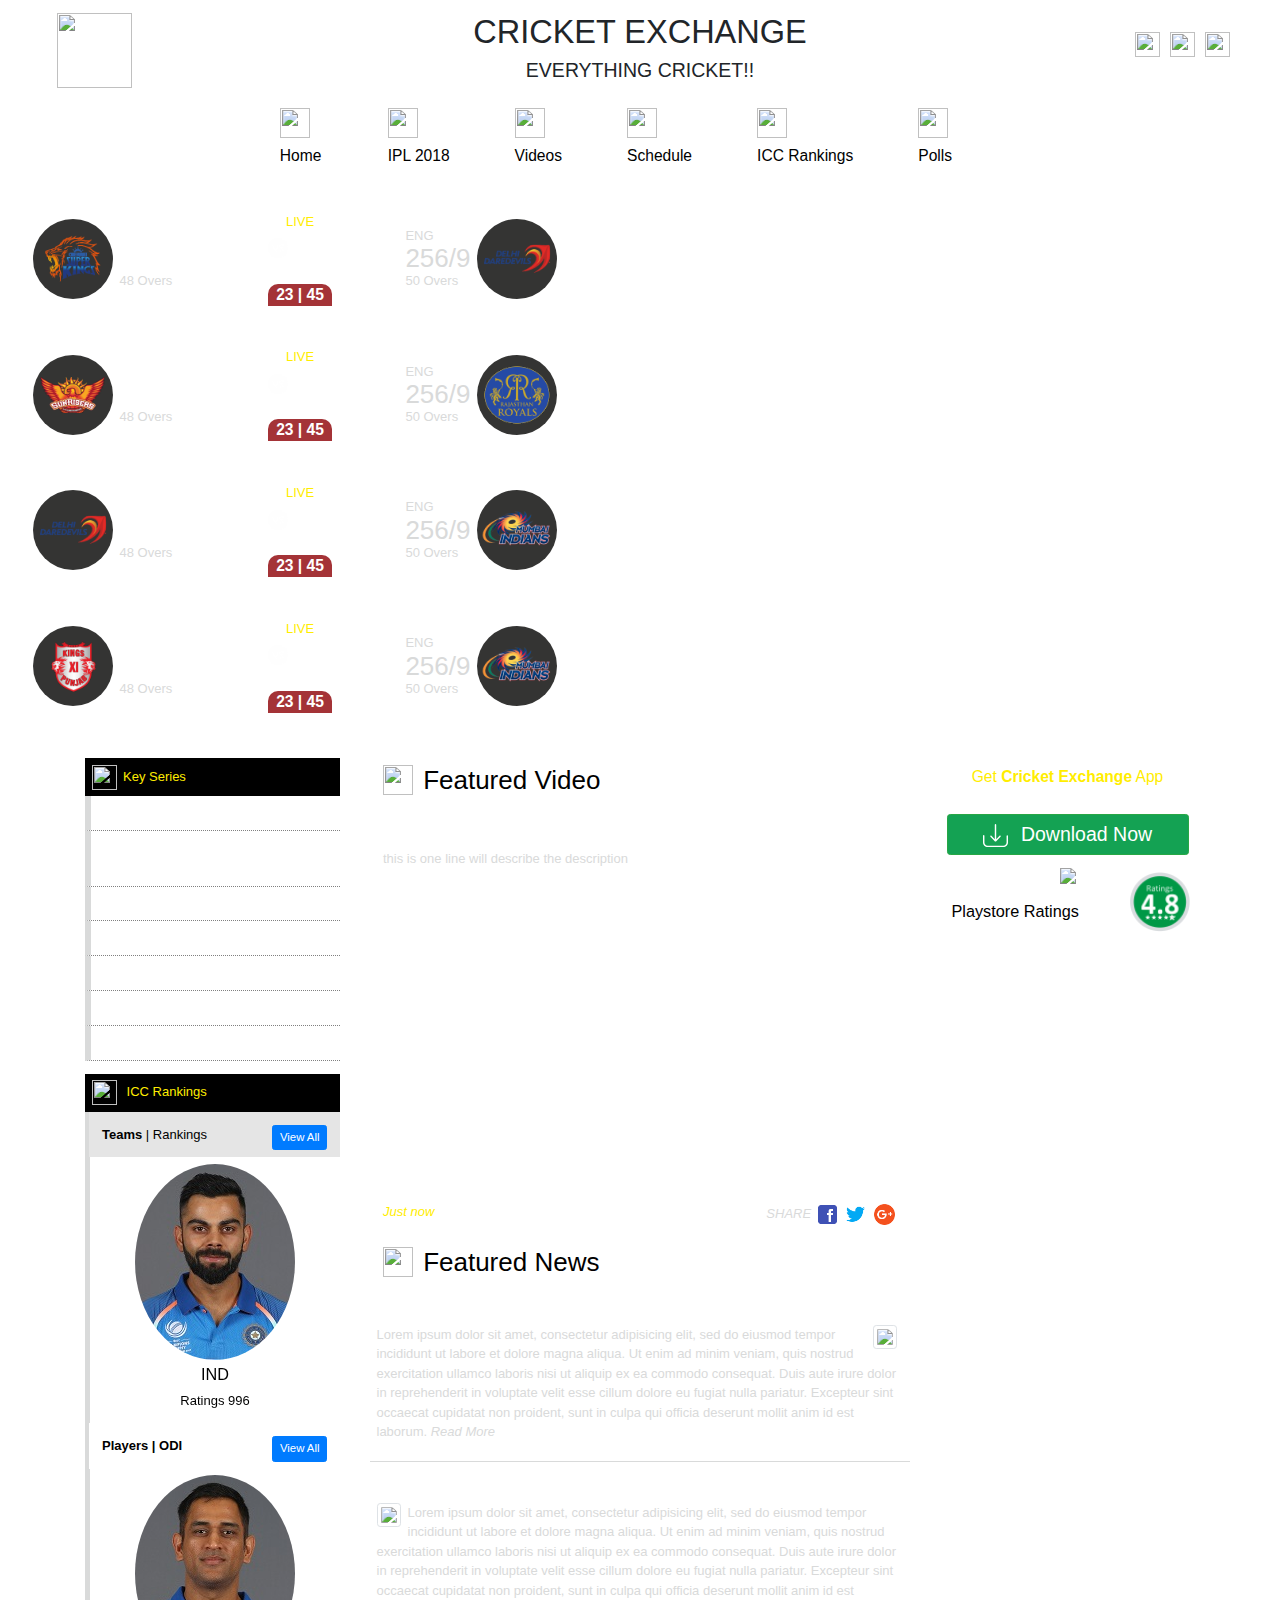
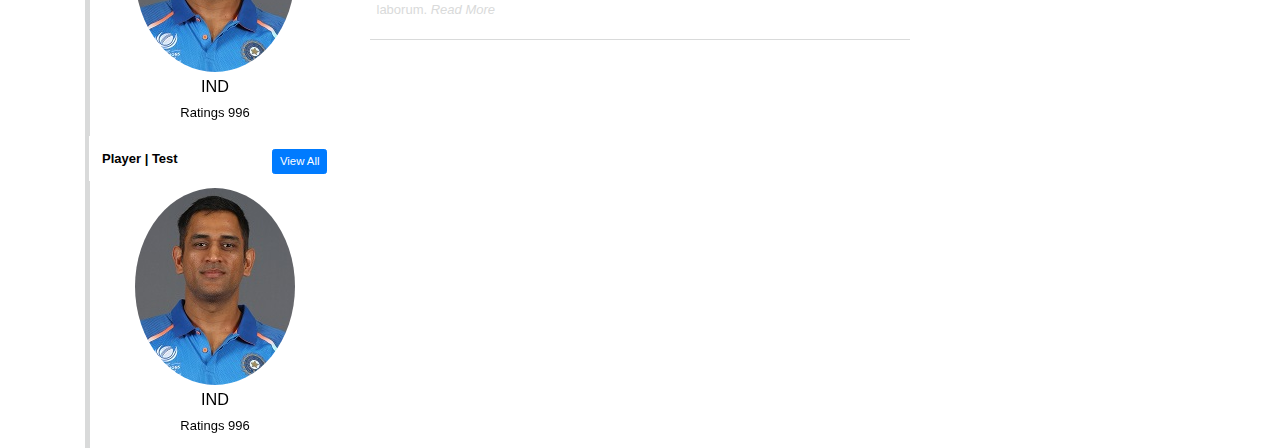
==== commit 3c8f9c5a: "links adjusted" ====
--- a/index.html
+++ b/index.html
@@ -2,14 +2,14 @@
 <html lang="en">
   <head>
     <!-- Required meta tags -->
-    <meta charset="utf-8">
-    <meta name="viewport" content="width=device-width, initial-scale=1, shrink-to-fit=no">
-
-    <!-- Bootstrap CSS -->
-    <link rel="stylesheet" href="https://maxcdn.bootstrapcdn.com/bootstrap/4.0.0/css/bootstrap.min.css" integrity="sha384-Gn5384xqQ1aoWXA+058RXPxPg6fy4IWvTNh0E263XmFcJlSAwiGgFAW/dAiS6JXm" crossorigin="anonymous">
-        <link rel="stylesheet" type="text/css" href="slick_files/slick.css"/>
-        <link rel="stylesheet" type="text/css" href="slick_files/slick-theme.css"/>
-    <link rel="stylesheet" type="text/css" href="css/main.css">
+      <meta charset="utf-8">
+      <meta name="viewport" content="width=device-width, initial-scale=1, shrink-to-fit=no">
+
+      <!-- Bootstrap CSS -->
+      <link rel="stylesheet" href="https://maxcdn.bootstrapcdn.com/bootstrap/4.0.0/css/bootstrap.min.css" integrity="sha384-Gn5384xqQ1aoWXA+058RXPxPg6fy4IWvTNh0E263XmFcJlSAwiGgFAW/dAiS6JXm" crossorigin="anonymous">
+          <link rel="stylesheet" type="text/css" href="slick_files/slick.css"/>
+          <link rel="stylesheet" type="text/css" href="slick_files/slick-theme.css"/>
+      <link rel="stylesheet" type="text/css" href="css/main.css">
     <title>Cricket Exchange-Everything Cricket</title>
             <style>
             .slick-prev:before, .slick-next:before { 
@@ -45,7 +45,7 @@
         <ul class="nav justify-content-center">
          
           <li class="nav-item mr-5">
-            <a href="#" class="nav-link"> 
+            <a href="index.html" class="nav-link"> 
             <div>
             <img src="images/home.png" width="30" height="30" class="mr-3 mb-2 centerImage">
             </div> 
@@ -54,7 +54,7 @@
           </li>
 
           <li class="nav-item mr-5"><a href="#" class="nav-link"><div><img src="images/ipl.png" width="30" height="30" class="mb-2"></div> IPL 2018</a></li>
-          <li class="nav-item mr-5"><a href="#" class="nav-link"><div><img src="images/videos.png" width="30" height="30" class="mr-3 mb-2"></div>Videos</a></li>
+          <li class="nav-item mr-5"><a href="videos.html" class="nav-link"><div><img src="images/videos.png" width="30" height="30" class="mr-3 mb-2"></div>Videos</a></li>
           <li class="nav-item mr-5"><a href="#" class="nav-link"><div><img src="images/schedule.png" width="30" height="30" class="mr-3 mb-2"></div>Schedule</a></li>
           <li class="nav-item mr-5"><a href="#" class="nav-link"><div><img src="images/icc.png" width="30" height="30" class="mr-3 mb-2"></div>ICC Rankings</a></li>
           <li class="nav-item mr-5"><a href="#" class="nav-link"><div><img src="images/polls.png" width="30" height="30" class="mr-3 mb-2"></div>Polls</a></li>
@@ -231,7 +231,7 @@
             </div>
             <div class="featuredVideoFooter mt-2 clearfix">
               
-                <i class="blue"><small>Just now </small></i>
+                <i class="yellow"><small>Just now </small></i>
                 
                 <span class="float-right">
                   <i><small class="gray">SHARE </small></i>
--- a/css/main.css
+++ b/css/main.css
@@ -228,6 +228,15 @@
 }
 .border-bottom {
 	border-color: #d9dada !important;	
+}
+.inline {
+	display: flex;
+}
+.white {
+	color: white;
+}
+.yellow {
+	color: #ffed00;
 }
 @media (max-width: 991.98px) { 
 	.nav  {
